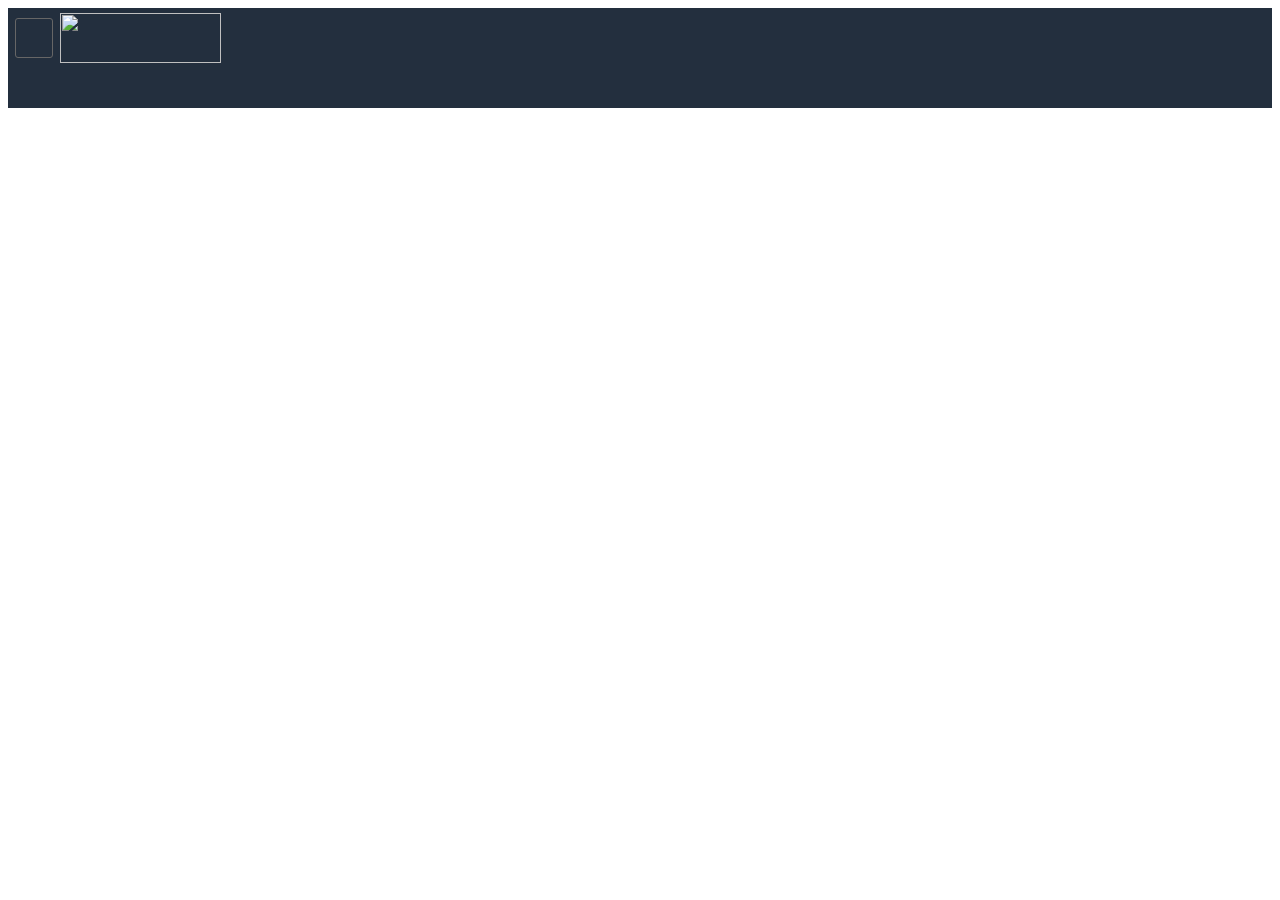
==== client/home/simplified/index.html @ ed4376b4 "add logo" ====
<!DOCTYPE html>
<html lang="en">

<head>
    <meta charset="UTF-8">
    <title>Home Page</title>
    <script src="https://kit.fontawesome.com/c9801e10cc.js" crossorigin="anonymous"></script>
    <link href="//db.onlinewebfonts.com/c/157c6cc36dd65b1b2adc9e7f3329c761?family=Amazon+Ember" rel="stylesheet"
        type="text/css" />
    <link rel="stylesheet" href="./style.css">
</head>

<body>
    <header>
        <div id="nav-bar" class="nav-bar nav-a">
            <div class="nav-belt">
                <!--nav left include button extend and logo web -->
                <div class="nav-left">
                    <a href="#" id="nav-hamburger-menu">
                        <i class="fas fa-bars"></i> </a>
                    <div id="nav-logo">
                        <a href="#" class="nav-a">
                            <img src="https://salt.tikicdn.com/ts/banner/33/ba/89/54c02d2475983f93a024c0cd13f238e4.png"
                                alt="">
                        </a>
                    </div>
                </div>
                <!--nav right-->
                <div class="nav-right">
                    <div class="nav-tool">
                        <a href="#" class="lang">
                           
                        </a>
                    </div>
                </div>
                <div class="nav-fill"></div>
            </div>
        </div>
    </header>
</body>

</html>
---- client/home/simplified/style.css ----
/*BASIC FORMAT*/
html{
    font-size: 100%;
    display: block;
    font-family: "Amazon Ember",Arial,sans-serif;
}
*{
    box-sizing: border-box;
}
body{
    font-size: 13px;
    line-height: 19px;
    color: #111;
}
a{
    text-decoration: none;
}
/*HEADER FORMAT */
.nav-bar{
    background-color: #232F3E;
    position: relative;
    top: 0;
    left: 0;
    z-index: 198;
    font-size: 12px;
    font-family: inherit;
    line-height: 1em;
    display: block;
    zoom:1;
    min-width: 1000px;
    height: 100px;
}
/* *** */
.nav-belt{
    position: relative;
    width: 100%;
    font-size: 14px;
}
/* *** */
/*FORMAT NAV-LEFT*/
.nav-left{
    position: relative;
    float: left;
    width: auto;
    height: 60px;
    display: inline-block;
}
/*button extend*/
#nav-hamburger-menu{
    float: left;
    width: 38px;
    height: 40px;
    font-size: 23px;
    border-radius: 3px;
    color: #fff;
    border: 1px solid #666;
    padding: 10px 8px 10px 8px;
    margin: 10px 7px 10px 7px;

}
/*nav logo*/
#nav-logo{
    position: relative;
    float: left;
    line-height: 0;
    height: 100%;
    margin-top: 5px;
}
#nav-logo img{
    height: 50px;
    width: 161px;
}
/* *** */
/*FORMAT NAV-RIGHT*/
.nav-right{
    position: relative;
    float: right;
    width: 372px;
    height: 60px;
    display: inline-block;
}
.nav-tool{
    float: left;
    margin-top: 2px;
    margin: 0 1px;
    padding: 0 0 0 9px;
    line-height: 44px;
 }
.nav-tool .lang{
    padding-right: 9px;
    height: 50px;

}
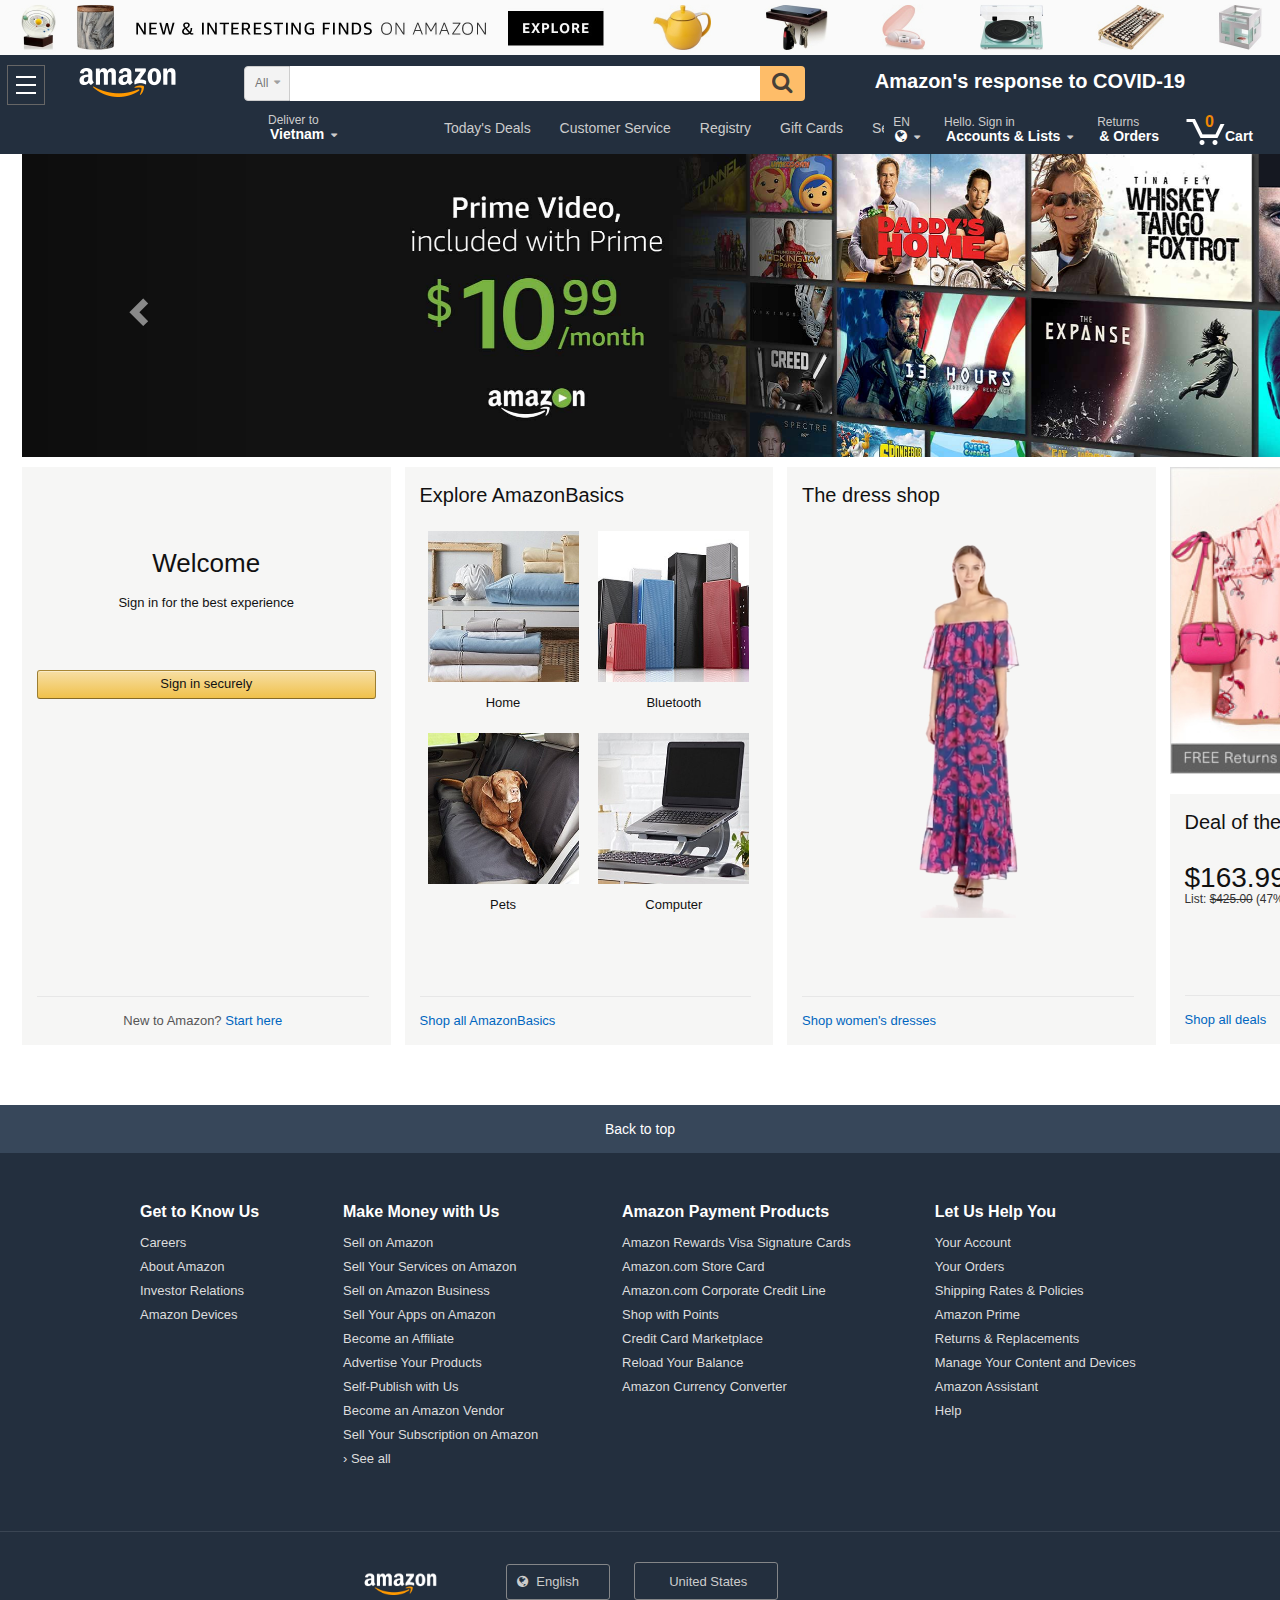
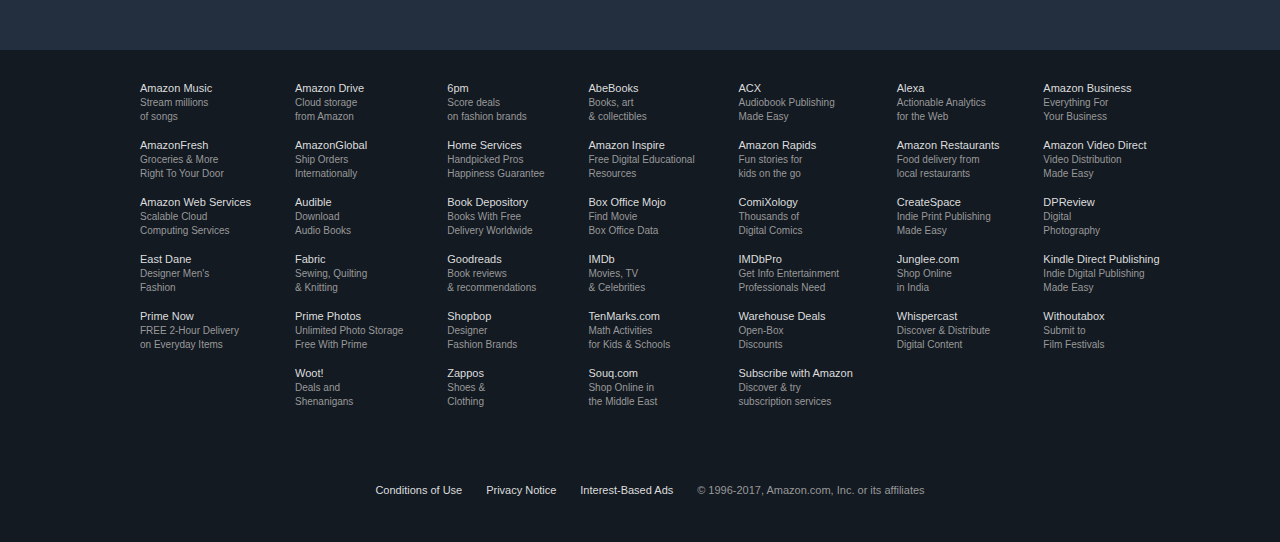
==== commit ebe41abe: "complete amazon home page" ====
--- a/client/home/simplified/index.html
+++ b/client/home/simplified/index.html
@@ -1,42 +1,403 @@
 <!DOCTYPE html>
-<html lang="en">
+<html>
 
 <head>
-    <meta charset="UTF-8">
-    <title>Home Page</title>
-    <script src="https://kit.fontawesome.com/c9801e10cc.js" crossorigin="anonymous"></script>
-    <link href="//db.onlinewebfonts.com/c/157c6cc36dd65b1b2adc9e7f3329c761?family=Amazon+Ember" rel="stylesheet"
-        type="text/css" />
-    <link rel="stylesheet" href="./style.css">
+  <meta charset="utf-8">
+  <meta name="viewport" content="width=device-width, initial-scale=1">
+  <title>Amazon.com: Online Shopping for Electronics, Apparel, Computers, Books, DVDs &amp; more</title>
+
+  <link href="https://cdnjs.cloudflare.com/ajax/libs/font-awesome/4.7.0/css/font-awesome.min.css" rel="stylesheet">
+  <link rel="stylesheet" href="https://maxcdn.bootstrapcdn.com/bootstrap/3.3.7/css/bootstrap.min.css"
+    integrity="sha384-BVYiiSIFeK1dGmJRAkycuHAHRg32OmUcww7on3RYdg4Va+PmSTsz/K68vbdEjh4u" crossorigin="anonymous">
+  <link rel="stylesheet" href="css/style.css" />
 </head>
 
 <body>
-    <header>
-        <div id="nav-bar" class="nav-bar nav-a">
-            <div class="nav-belt">
-                <!--nav left include button extend and logo web -->
-                <div class="nav-left">
-                    <a href="#" id="nav-hamburger-menu">
-                        <i class="fas fa-bars"></i> </a>
-                    <div id="nav-logo">
-                        <a href="#" class="nav-a">
-                            <img src="https://salt.tikicdn.com/ts/banner/33/ba/89/54c02d2475983f93a024c0cd13f238e4.png"
-                                alt="">
-                        </a>
-                    </div>
-                </div>
-                <!--nav right-->
-                <div class="nav-right">
-                    <div class="nav-tool">
-                        <a href="#" class="lang">
-                           
-                        </a>
-                    </div>
-                </div>
-                <div class="nav-fill"></div>
-            </div>
-        </div>
-    </header>
+  <a id="banner" href="#"></a>
+  <!-- Main body -->
+
+  <header>
+    <a id="nav-top"></a>
+
+    <div id="nav-belt">
+      <div class="nav-left">
+        <a href="#" id="nav-hamburger-menu">
+          <i class="hm-icon nav-sprite"></i>
+        </a>
+        <div id="nav-logo">
+          </a>
+          <a href="#" class="nav-logo-link"></a>
+        </div>
+      </div>
+      <div class="nav-right">
+        <div id="nav-holiday">
+          <a href="#">Amazon's response to COVID-19</a>
+        </div>
+      </div>
+      <div class="nav-fill">
+        <div id="nav-search">
+          <form>
+            <div class="nav-left">
+              <span class="nav-search-label">All</span>
+              <i class="fa fa-caret-down" aria-hidden="true"></i>
+              <select id="nav-search-select">
+                <option selected="selected" value="aps">All Departments</option>
+                <option value="alexa-skills">Alexa Skills</option>
+                <option value="instant-video">Amazon Video</option>
+                <option value="warehouse-deals">Amazon Warehouse Deals</option>
+                <option value="appliances">Appliances</option>
+                <option value="mobile-apps">Apps &amp; Games</option>
+                <option value="arts-crafts">Arts, Crafts &amp; Sewing</option>
+                <option value="automotive">Automotive Parts &amp; Accessories</option>
+                <option value="baby-products">Baby</option>
+                <option value="beauty">Beauty &amp; Personal Care</option>
+                <option value="stripbooks">Books</option>
+                <option value="popular">CDs &amp; Vinyl</option>
+                <option value="mobile">Cell Phones &amp; Accessories</option>
+                <option value="fashion">Clothing, Shoes &amp; Jewelry</option>
+                <option value="fashion-womens">&nbsp;&nbsp;&nbsp;Women</option>
+                <option value="fashion-mens">&nbsp;&nbsp;&nbsp;Men</option>
+                <option value="fashion-girls">&nbsp;&nbsp;&nbsp;Girls</option>
+                <option value="fashion-boys">&nbsp;&nbsp;&nbsp;Boys</option>
+                <option value="fashion-baby">&nbsp;&nbsp;&nbsp;Baby</option>
+                <option value="collectibles">Collectibles &amp; Fine Art</option>
+                <option value="computers">Computers</option>
+                <option value="courses">Courses</option>
+                <option value="financial">Credit and Payment Cards</option>
+                <option value="digital-music">Digital Music</option>
+                <option value="electronics">Electronics</option>
+                <option value="gift-cards">Gift Cards</option>
+                <option value="grocery">Grocery &amp; Gourmet Food</option>
+                <option value="handmade">Handmade</option>
+                <option value="hpc">Health, Household &amp; Baby Care</option>
+                <option value="local-services">Home &amp; Business Services</option>
+                <option value="garden">Home &amp; Kitchen</option>
+                <option value="industrial">Industrial &amp; Scientific</option>
+                <option value="digital-text">Kindle Store</option>
+                <option value="fashion-luggage">Luggage &amp; Travel Gear</option>
+                <option value="luxury-beauty">Luxury Beauty</option>
+                <option value="magazines">Magazine Subscriptions</option>
+                <option value="movies-tv">Movies &amp; TV</option>
+                <option value="mi">Musical Instruments</option>
+                <option value="office-products">Office Products</option>
+                <option value="lawngarden">Patio, Lawn &amp; Garden</option>
+                <option value="pets">Pet Supplies</option>
+                <option value="prime-exclusive">Prime Exclusive</option>
+                <option value="pantry">Prime Pantry</option>
+                <option value="software">Software</option>
+                <option value="sporting">Sports &amp; Outdoors</option>
+                <option value="tools">Tools &amp; Home Improvement</option>
+                <option value="toys-and-games">Toys &amp; Games</option>
+                <option value="vehicles">Vehicles</option>
+                <option value="videogames">Video Games</option>
+                <option value="wine">Wine</option>
+              </select>
+            </div>
+            <div class="nav-right">
+              <i class="fa fa-search" aria-hidden="true"></i>
+              <input type="submit">
+            </div>
+            <div class="nav-fill">
+              <input type="text" autocomplete="off">
+            </div>
+          </form>
+        </div>
+      </div>
+    </div>
+    <nav id="nav-main">
+      <div class="nav-left">
+        <div class="nav-shop">
+          <a class="nav-a" href="#">
+            <span>Deliver to</span>
+            Vietnam
+            <i class="fa fa-caret-down" aria-hidden="true"></i>
+          </a>
+        </div>
+      </div>
+      <div class="nav-right">
+        <a class="nav-a" href="#">
+          <span>EN</span>
+          <i class="fa fa-globe" aria-hidden="true"></i>
+          <i class="fa fa-caret-down" aria-hidden="true"></i>
+        </a>
+
+        <a class="nav-a" href="#">
+          <span>Hello. Sign in</span>
+          Accounts &amp; Lists
+          <i class="fa fa-caret-down" aria-hidden="true"></i>
+        </a>
+
+        <a class="nav-a" href="#">
+          <span>Returns</span>
+          &amp; Orders
+        </a>
+        <a class="nav-a cart" href="#">
+          <span>0</span>
+          Cart
+        </a>
+      </div>
+      <div class="nav-fill">
+        <ul>
+          <li><a href="#">Today's Deals</a></li>
+          <li><a href="#">Customer Service</a></li>
+          <li><a href="#">Registry</a></li>
+          <li><a href="#">Gift Cards</a></li>
+          <li><a href="#">Sell</a></li>
+        </ul>
+      </div>
+    </nav>
+  </header>
+
+  <section id="promo">
+    <div class="container">
+      <div class="row">
+        <div class="col-lg-12">
+          <div id="promo-carousel" class="carousel slide" data-ride="carousel">
+            <div class="carousel-inner" role="listbox">
+              <div class="item active">
+                <img src="img/slide_1.jpg">
+              </div>
+              <div class="item">
+                <img src="img/slide_2.jpg">
+              </div>
+              <div class="item">
+                <img src="img/slide_3.jpg">
+              </div>
+              <div class="item">
+                <img src="img/slide_4.jpg">
+              </div>
+              <div class="item">
+                <img src="img/slide_5.jpg">
+              </div>
+              
+            </div>
+
+            <!-- Controls -->
+            <a class="left carousel-control" href="#promo-carousel" role="button" data-slide="prev">
+              <span class="glyphicon glyphicon-chevron-left" aria-hidden="true"></span>
+              <span class="sr-only">Previous</span>
+            </a>
+            <a class="right carousel-control" href="#promo-carousel" role="button" data-slide="next">
+              <span class="glyphicon glyphicon-chevron-right" aria-hidden="true"></span>
+              <span class="sr-only">Next</span>
+            </a>
+          </div>
+        </div>
+      </div>
+    </div>
+  </section>
+
+  <section id="products">
+    <div class="container">
+      <div class="row">
+        <div class="col-lg-12">
+          <div class="col-lg-3">
+            <div class="col text-center" id="welcome">
+              <h2>Welcome</h2>
+              <p>Sign in for the best experience</p>
+              <button class="btn">Sign in securely</button>
+              <div class="footer">
+                New to Amazon? <a href="#">Start here</a>
+              </div>
+            </div>
+          </div>
+          <div class="col-lg-3">
+            <div class="col" id="amazon-basics">
+              <h2>Explore AmazonBasics</h2>
+              <a href="#" class="thumbnail text-center">
+                <img src="img/product_1.jpg" alt="Product 1">
+                <span class="caption">Home</span>
+              </a>
+              <a href="#" class="thumbnail text-center">
+                <img src="img/product_2.jpg" alt="Product 2">
+                <span class="caption">Bluetooth</span>
+              </a>
+              <a href="#" class="thumbnail text-center">
+                <img src="img/product_3.jpg" alt="Product 3">
+                <span class="caption">Pets</span>
+              </a>
+              <a href="#" class="thumbnail text-center">
+                <img src="img/product_4.jpg" alt="Product 4">
+                <span class="caption">Computer</span>
+              </a>
+              <div class="footer">
+                <a href="#">Shop all AmazonBasics</a>
+              </div>
+            </div>
+          </div>
+          <div class="col-lg-3">
+            <div class="col" id="dress">
+              <h2>The dress shop</h2>
+              <div class="row text-center">
+                <a href="#"><img src="img/dress.png"></a>
+              </div>
+
+              <div class="footer">
+                <a href="#">Shop women's dresses</a>
+              </div>
+            </div>
+          </div>
+          <div class="col-lg-3">
+            <div>
+              <a href="#"><img src="img/product_5.jpg" alt="Product 5"></a>
+            </div>
+            <div class="col" id="deal-day">
+              <h2>Deal of the day</h2>
+              <h3>$163.99</h3>
+              <small>List: <s>$425.00</s> (47% off)</small>
+              <a href="#"><img src="img/product_6.jpg" alt="Product 6"></a>
+              <div class="footer">
+                <a href="#">Shop all deals</a>
+              </div>
+            </div>
+          </div>
+        </div>
+      </div>
+    </div>
+  </section>
+
+  <footer>
+    <div class="top text-center">
+      <a href="#nav-top">Back to top</a>
+    </div>
+
+    <div class="middle">
+      <div class="center">
+        <ul>
+          <li>
+            <h3>Get to Know Us</h3>
+          </li>
+          <li><a href="#">Careers</a></li>
+          <li><a href="#">About Amazon</a></li>
+          <li><a href="#">Investor Relations</a></li>
+          <li><a href="#">Amazon Devices</a></li>
+        </ul>
+        <ul>
+          <li>
+            <h3>Make Money with Us</h3>
+          </li>
+          <li><a href="#">Sell on Amazon</a></li>
+          <li><a href="#">Sell Your Services on Amazon</a></li>
+          <li><a href="#">Sell on Amazon Business</a></li>
+          <li><a href="#">Sell Your Apps on Amazon</a></li>
+          <li><a href="#">Become an Affiliate</a></li>
+          <li><a href="#">Advertise Your Products</a></li>
+          <li><a href="#">Self-Publish with Us</a></li>
+          <li><a href="#">Become an Amazon Vendor</a></li>
+          <li><a href="#">Sell Your Subscription on Amazon</a></li>
+          <li><a href="#">› See all</a></li>
+        </ul>
+        <ul>
+          <li>
+            <h3>Amazon Payment Products</h3>
+          </li>
+          <li><a href="#">Amazon Rewards Visa Signature Cards</a></li>
+          <li><a href="#">Amazon.com Store Card</a></li>
+          <li><a href="#">Amazon.com Corporate Credit Line</a></li>
+          <li><a href="#">Shop with Points</a></li>
+          <li><a href="#">Credit Card Marketplace</a></li>
+          <li><a href="#">Reload Your Balance</a></li>
+          <li><a href="#">Amazon Currency Converter</a></li>
+        </ul>
+        <ul>
+          <li>
+            <h3>Let Us Help You</h3>
+          </li>
+          <li><a href="#">Your Account</a></li>
+          <li><a href="#">Your Orders</a></li>
+          <li><a href="#">Shipping Rates &amp; Policies</a></li>
+          <li><a href="#">Amazon Prime</a></li>
+          <li><a href="#">Returns &amp; Replacements</a></li>
+          <li><a href="#">Manage Your Content and Devices</a></li>
+          <li><a href="#">Amazon Assistant</a></li>
+          <li><a href="#">Help</a></li>
+        </ul>
+      </div>
+
+      <ul class="copy text-center">
+        <li><a href="#" class="logo"></a></li>
+        <li><a href="#" class="select"><i class="fa fa-globe" aria-hidden="true"></i> English</a></li>
+        <li><a href="#" class="select"><i class="flag-icon-us"></i>United States</a></li>
+      </ul>
+    </div>
+
+    <div class="bottom">
+      <div class="center">
+        <ul>
+          <li><a href="#">Amazon Music<br /><span>Stream millions<br> of songs</span></a></li>
+          <li><a href="#">AmazonFresh<br /><span>Groceries &amp; More<br> Right To Your Door</span></a></li>
+          <li><a href="#">Amazon Web Services<br /><span>Scalable Cloud<br> Computing Services</span></a></li>
+          <li><a href="#">East Dane<br /><span>Designer Men's<br> Fashion</span></a></li>
+          <li><a href="#">Prime Now<br /><span>FREE 2-Hour Delivery<br> on Everyday Items</span></a></li>
+        </ul>
+
+        <ul>
+          <li><a href="#">Amazon Drive<br /><span>Cloud storage<br> from Amazon</span></a></li>
+          <li><a href="#">AmazonGlobal<br /><span>Ship Orders<br> Internationally</span></a></li>
+          <li><a href="#">Audible<br /><span>Download<br> Audio Books</span></a></li>
+          <li><a href="#">Fabric<br /><span>Sewing, Quilting<br> &amp; Knitting</span></a></li>
+          <li><a href="#">Prime Photos<br /><span>Unlimited Photo Storage<br> Free With Prime</span></a></li>
+          <li><a href="#">Woot!<br /><span>Deals and <br> Shenanigans</span></a></li>
+        </ul>
+
+        <ul>
+          <li><a href="#">6pm<br /><span>Score deals<br> on fashion brands</span></a></li>
+          <li><a href="#">Home Services<br /><span>Handpicked Pros<br> Happiness Guarantee</span></a></li>
+          <li><a href="#">Book Depository<br /><span>Books With Free<br> Delivery Worldwide</span></a></li>
+          <li><a href="#">Goodreads<br /><span>Book reviews<br> &amp; recommendations</span></a></li>
+          <li><a href="#">Shopbop<br /><span>Designer<br> Fashion Brands</span></a></li>
+          <li><a href="#">Zappos<br /><span>Shoes &amp;<br> Clothing</span></a></li>
+        </ul>
+
+        <ul>
+          <li><a href="#">AbeBooks<br /><span>Books, art<br> &amp; collectibles</span></a></li>
+          <li><a href="#">Amazon Inspire<br /><span>Free Digital Educational<br> Resources</span></a></li>
+          <li><a href="#">Box Office Mojo<br /><span>Find Movie<br> Box Office Data</span></a></li>
+          <li><a href="#">IMDb<br /><span>Movies, TV<br> &amp; Celebrities</span></a></li>
+          <li><a href="#">TenMarks.com<br /><span>Math Activities<br> for Kids &amp; Schools</span></a></li>
+          <li><a href="#">Souq.com<br /><span>Shop Online in<br> the Middle East</span></a></li>
+        </ul>
+
+        <ul>
+          <li><a href="#">ACX <br /><span>Audiobook Publishing<br> Made Easy</span></a></li>
+          <li><a href="#">Amazon Rapids<br /><span>Fun stories for<br> kids on the go</span></a></li>
+          <li><a href="#">ComiXology<br /><span>Thousands of<br> Digital Comics</span></a></li>
+          <li><a href="#">IMDbPro<br /><span>Get Info Entertainment<br> Professionals Need</span></a></li>
+          <li><a href="#">Warehouse Deals<br /><span>Open-Box<br> Discounts</span></a></li>
+          <li><a href="#">Subscribe with Amazon<br /><span>Discover &amp; try<br> subscription services</span></a></li>
+        </ul>
+
+        <ul>
+          <li><a href="#">Alexa<br /><span>Actionable Analytics<br> for the Web</span></a></li>
+          <li><a href="#">Amazon Restaurants<br /><span>Food delivery from<br> local restaurants</span></a></li>
+          <li><a href="#">CreateSpace<br /><span>Indie Print Publishing<br> Made Easy</span></a></li>
+          <li><a href="#">Junglee.com<br /><span>Shop Online<br> in India</span></a></li>
+          <li><a href="#">Whispercast<br /><span>Discover &amp; Distribute<br> Digital Content</span></a></li>
+        </ul>
+
+        <ul>
+          <li><a href="#">Amazon Business<br /><span>Everything For<br> Your Business</span></a></li>
+          <li><a href="#">Amazon Video Direct<br /><span>Video Distribution<br> Made Easy</span></a></li>
+          <li><a href="#">DPReview<br /><span>Digital<br> Photography</span></a></li>
+          <li><a href="#">Kindle Direct Publishing<br /><span>Indie Digital Publishing<br> Made Easy</span></a></li>
+          <li><a href="#">Withoutabox<br /><span>Submit to<br> Film Festivals</span></a></li>
+        </ul>
+
+        <ul class="copy text-center">
+          <li><a href="#">Conditions of Use</a></li>
+          <li><a href="#">Privacy Notice</a></li>
+          <li><a href="#">Interest-Based Ads</a></li>
+          <li>&copy; 1996-2017, Amazon.com, Inc. or its affiliates</li>
+        </ul>
+      </div>
+    </div>
+  </footer>
+
+  <script src="https://ajax.googleapis.com/ajax/libs/jquery/3.2.1/jquery.min.js"></script>
+  <script src="https://maxcdn.bootstrapcdn.com/bootstrap/3.3.7/js/bootstrap.min.js"
+    integrity="sha384-Tc5IQib027qvyjSMfHjOMaLkfuWVxZxUPnCJA7l2mCWNIpG9mGCD8wGNIcPD7Txa" crossorigin="anonymous">
+  </script>
+  <script src="js/app.js"></script>
 </body>
 
 </html>--- a/client/home/simplified/css/style.css
+++ b/client/home/simplified/css/style.css
@@ -0,0 +1,613 @@
+html,
+body {
+  margin: 0;
+  font-family: arial, sans-serif;
+  min-width: 900px;
+  line-height: 14px;
+  font-size: 14px;
+}
+
+* {
+  box-sizing: border-box;
+}
+
+a {
+  color: #0066c0;
+  text-decoration: none;
+}
+
+a:hover {
+  text-decoration: none;
+ 
+}
+
+#banner {
+  background: #F6F6F6 url('../img/banner.jpg') no-repeat top left;
+  height: 55px;
+  background-size: 1920px;
+  min-width: 1000px;
+  display: block;
+}
+
+header {
+  background-color: #232f3e;
+  height: 99px;
+}
+
+
+
+.nav-left {
+  position: relative;
+  float: left;
+  width: auto;
+  display: inline-block;
+}
+
+.nav-right {
+  position: relative;
+  float: right;
+  width: auto;
+  display: inline-block;
+}
+
+.nav-fill {
+  width: auto;
+  white-space: nowrap;
+  overflow: hidden;
+}
+
+#nav-hamburger-menu {
+  position: relative;
+  float: left;
+  width: 38px;
+  height: 40px;
+  margin: 10px 7px 10px 7px;
+  padding: 10px 8px 10px 8px;
+  border: 1px solid #666;
+}
+
+#nav-hamburger-menu:hover{
+  border: 1px solid #fff;
+  border-radius: 3px;
+}
+
+
+#nav-hamburger-menu .nav-sprite {
+  background-image: url(../img/nav-sprite.png);
+  background-repeat: repeat-x;
+}
+
+#nav-hamburger-menu .hm-icon {
+  background-position: -136px -255px;
+  width: 20px;
+  height: 18px;
+  position: absolute
+}
+
+
+#nav-logo {
+  padding: 11px 18px 0 24px;
+  float: left;
+  position: relative;
+  width: 192px;
+}
+
+#nav-logo .nav-logo-link {
+  background: transparent url('../img/logo.png') no-repeat top left;
+  background-size: 102px;
+  width: 192px;
+  height: 32px;
+  display: block;
+}
+
+
+#nav-logo .nav-logo-tagline:hover {
+  color: #ffffff;
+}
+
+#nav-holiday {
+  top: 9px;
+  position: relative;
+  width: 400px;
+  height: 39px;
+  margin-right: 50px;
+}
+
+#nav-holiday a {
+  display: block;
+  text-align: center;
+  height: 100%;
+  color: #fff;
+  font-size: 20px;
+  font-weight: 600;
+  padding: 10px;
+  
+}
+
+#nav-holiday a:hover{
+  border: 1px solid #fff;
+  border-radius: 3px;
+}
+
+#nav-search {
+  position: relative;
+  display: block;
+  overflow: hidden;
+  padding-top: 11px;
+  padding-right: 25px;
+
+}
+
+#nav-search input {
+  width: 100%;
+}
+
+#nav-search .nav-left {
+  height: 35px;
+  background-color: #f3f3f3;
+  border-radius: 4px 0 0 4px;
+  border: 1px solid #cdcdcd;
+  overflow: hidden;
+}
+
+#nav-search .nav-left:hover {
+  background-color: #dadada;
+  border-left-color: #dadada;
+  border-top-color: #dadada;
+  border-bottom-color: #dadada;
+}
+
+#nav-search .nav-search-label {
+  color: #777;
+  display: block;
+  font-size: 12px;
+  line-height: 33px;
+  ;
+  margin-right: 21px;
+  margin-left: 10px;
+}
+
+#nav-search .nav-left i {
+  position: absolute;
+  top: 10px;
+  right: 9px;
+  color: #a0a0a0;
+  font-size: 11px;
+}
+
+#nav-search select {
+  position: absolute;
+  left: 0px;
+  top: 0px;
+  opacity: 0;
+  height: 35px;
+  display: block;
+  outline: none;
+  cursor: pointer;
+}
+
+#nav-search .nav-fill {
+  height: 35px;
+  overflow: hidden;
+}
+
+#nav-search .nav-fill input {
+  border: none;
+  height: 35px;
+  padding: 5px 10px;
+  font-size: 15px;
+  color: #111;
+  outline: none;
+}
+
+#nav-search .nav-right {
+  background-color: #febd69;
+  width: 45px;
+  height: 35px;
+  border-radius: 0 4px 4px 0;
+}
+
+#nav-search .nav-right:hover {
+  background-color: #f3a847;
+}
+
+#nav-search .nav-right i {
+  position: absolute;
+  top: 5px;
+  right: 13px;
+  color: #333;
+  font-size: 22px;
+  opacity: 0.9;
+}
+
+#nav-search .nav-right input {
+  position: relative;
+  width: 100%;
+  height: 100%;
+  display: block;
+  outline: none;
+  cursor: pointer;
+  background: none;
+  border: none;
+  text-indent: -1000px;
+}
+
+#nav-main ul {
+  list-style-type: none;
+  position: relative;
+  padding: 0;
+  margin: 10px 0 10px 0;
+}
+
+#nav-main li {
+  display: inline-block;
+  padding: 10px 9px 0 0;
+}
+
+#nav-main a {
+  color: #fff;
+  font-size: 14px;
+  font-weight: 700;
+  text-decoration: none;
+}
+
+#nav-main .nav-a {
+  padding: 7px 10px;
+  border: 1px solid transparent;
+  display: inline-block;
+  position: relative;
+}
+
+#nav-main .nav-a:hover {
+  border: 1px solid #fff;
+  border-radius: 3px;
+}
+
+#nav-main .nav-a span {
+  display: block;
+  margin-left: -2px;
+  font-weight: 300;
+  color: #ccc;
+  font-size: 12px;
+}
+
+#nav-main i.fa-caret-down {
+  color: #ccc;
+  font-size: 11px;
+  padding-left: 3px;
+}
+
+#nav-main .nav-left {
+  height: 55px;
+}
+
+#nav-main .nav-left .nav-shop {
+  float: left;
+  width: 192px;
+  padding: 4px 12px 0 15px;
+}
+
+
+#nav-main .nav-fill a {
+  font-weight: 500;
+  color: #ccc;
+  padding:8px
+}
+
+#nav-main .nav-fill a:hover {
+  border: 1px solid #fff;
+  border-radius: 3px;
+}
+
+#nav-main .nav-right {
+  padding-right: 6px;
+}
+
+#nav-main .nav-right a {
+  margin-top: 6px;
+}
+
+#nav-main .nav-right .cart {
+  background: transparent url(../img/cart.png) no-repeat 11px 11px;
+  background-size: 39px;
+  padding: 7px 20px 7px 50px;
+}
+
+#nav-main .nav-right .cart span {
+  color: #f08804;
+  margin-left: -20px;
+  font-size: 16px;
+  font-weight: 700;
+}
+
+@media (min-width: 1200px) {
+  .container {
+    width: 1560px;
+  }
+}
+
+#promo .col-lg-12 {
+  padding: 0 22px 10px 22px;
+}
+
+#promo .carousel {
+  margin-top: -2px;
+}
+
+.col-lg-3 {
+  padding: 0 7px;
+}
+
+.text-center {
+  text-align: center;
+}
+
+h2 {
+  color: #111;
+  font-size: 20px;
+  font-weight: 400;
+  line-height: 1.3;
+  padding-bottom: 15px;
+}
+
+h3 {
+  color: #111;
+  font-size: 28px;
+  font-weight: 500;
+}
+
+.btn {
+  height: 29px;
+  padding: 2px 20px;
+  background: linear-gradient(to bottom, #f7dfa5, #f0c14b);
+  border-color: #a88734 #9c7e31 #846a29;
+  color: #111;
+  border-width: 1px;
+  border-style: solid;
+  cursor: pointer;
+  font-size: 13px;
+  box-shadow: 0 1px 0 rgba(255, 255, 255, .4) inset;
+  border-radius: 3px;
+}
+
+.btn:hover {
+  border-color: #a88734 #9c7e31 #846a29;
+  background: linear-gradient(to bottom, #f5d78e, #eeb933);
+  color: #111;
+}
+
+#products {
+  padding: 0 0 60px 0;
+}
+
+#products .col {
+  background: rgba(19, 19, 4, .04);
+  padding: 15px;
+  min-height: 578px;
+  position: relative;
+}
+
+#products h2 {
+  margin: 0;
+}
+
+#products img {
+  max-width: 100%;
+}
+
+#products .thumbnail {
+  display: inline-block;
+  padding: 0;
+  border: none;
+  margin: 8px;
+  background: none;
+}
+
+#products .thumbnail:hover {
+  text-decoration: none;
+}
+
+#products .thumbnail .caption {
+  padding: 0;
+  margin: 12px 0 4px 0;
+  display: inline-block;
+  color: #111;
+  font-size: 13px;
+}
+
+#products #welcome {
+  padding-top: 80px;
+}
+
+#products #welcome h2 {
+  font-size: 26px;
+}
+
+#products #welcome p {
+  font-size: 13px;
+  color: #111;
+  margin-bottom: 60px;
+}
+
+#products #welcome .btn {
+  width: 100%;
+}
+
+#products #amazon-basics img {
+  max-width: 151px;
+}
+
+#products #dress img {
+  max-width: 200px;
+}
+
+#products #deal-day {
+  margin-top: 20px;
+  position: relative;
+  min-height: 250px !important;
+}
+
+#products #deal-day h2 {
+  margin-bottom: 15px;
+}
+
+#products #deal-day h3 {
+  margin: 0;
+  line-height: 26px;
+}
+
+#products #deal-day img {
+  max-width: 88px;
+  position: absolute;
+  right: 30px;
+  top: 50px;
+}
+
+#products .footer {
+  position: absolute;
+  bottom: 0;
+  border-top: 1px solid #e7e7e7;
+  width: 90%;
+  padding: 17px 0 17px;
+  font-size: 13px;
+  color: #555;
+}
+
+footer a {
+  color: #fff;
+}
+
+footer .top {
+  background: #37475a;
+}
+
+footer .top a {
+  padding: 17px;
+  width: 100%;
+  display: inline-block;
+}
+
+footer .top a:hover {
+  color: #fff;
+  text-decoration: none;
+}
+
+footer .top:hover {
+  background: #485769;
+}
+
+footer .center {
+  margin: 0 auto;
+  max-width: 1080px;
+}
+
+footer ul {
+  margin: 30px 40px 30px 0;
+  display: inline-block;
+  vertical-align: top;
+  list-style: none;
+}
+
+footer .middle {
+  background: #232f3e;
+}
+
+footer .middle h3 {
+  color: #fff;
+  font-weight: 700;
+  margin-bottom 10px;
+  padding: 0;
+  font-size: 16px;
+}
+
+footer .middle li {
+  position: relative;
+}
+
+footer .middle .logo {
+  background: transparent url('../img/logo.png') no-repeat 0 0;
+  background-size: 76px;
+  width: 76px;
+  height: 23px;
+  display: block;
+  border: none !important;
+  margin-right: 60px;
+  position: absolute;
+  top: -14px;
+  left: -120px;
+}
+
+footer .middle a {
+  color: #ddd;
+  font-size: 13px;
+  display: block;
+  padding: 5px 0;
+}
+
+footer ul.copy {
+  display: inline-block;
+  width: 100%;
+}
+
+footer ul.copy li {
+  display: inline-block;
+  margin-right: 20px;
+  color: #999;
+  font-size: 11px;
+}
+
+footer .middle .copy {
+  border-top: 1px solid #3a4553;
+  padding: 30px 20px 20px 20px;
+}
+
+footer .middle .copy a {
+  padding: 10px 30px 10px 10px;
+  color: #ccc;
+  border: 1px solid #848688;
+  border-radius: 3px;
+}
+
+footer .middle .copy a:hover {
+  text-decoration: none;
+  border-color: #8D9096;
+}
+
+footer .middle .fa-globe {
+  margin-right: 5px;
+}
+
+footer .middle .flag-icon-us {
+  background-image: url('https://sp-bootstrap.global.ssl.fastly.net/8.0.0/images/flags/us.svg');
+  background-position: 50%;
+  background-repeat: no-repeat;
+  background-size: contain;
+  display: inline-block;
+  height: 1em;
+  width: 1.33333333em;
+  margin-right: 7px;
+  background-position: 0 2px;
+}
+
+footer .bottom {
+  background: #131a22;
+}
+
+footer .bottom ul {
+  margin-right: 0;
+}
+
+footer .bottom li {
+  margin-bottom: 15px;
+}
+
+footer .bottom a {
+  color: #ddd;
+  font-size: 11px;
+  line-height: 11px;
+}
+
+footer .bottom a span {
+  color: #999;
+  font-size: 10px;
+}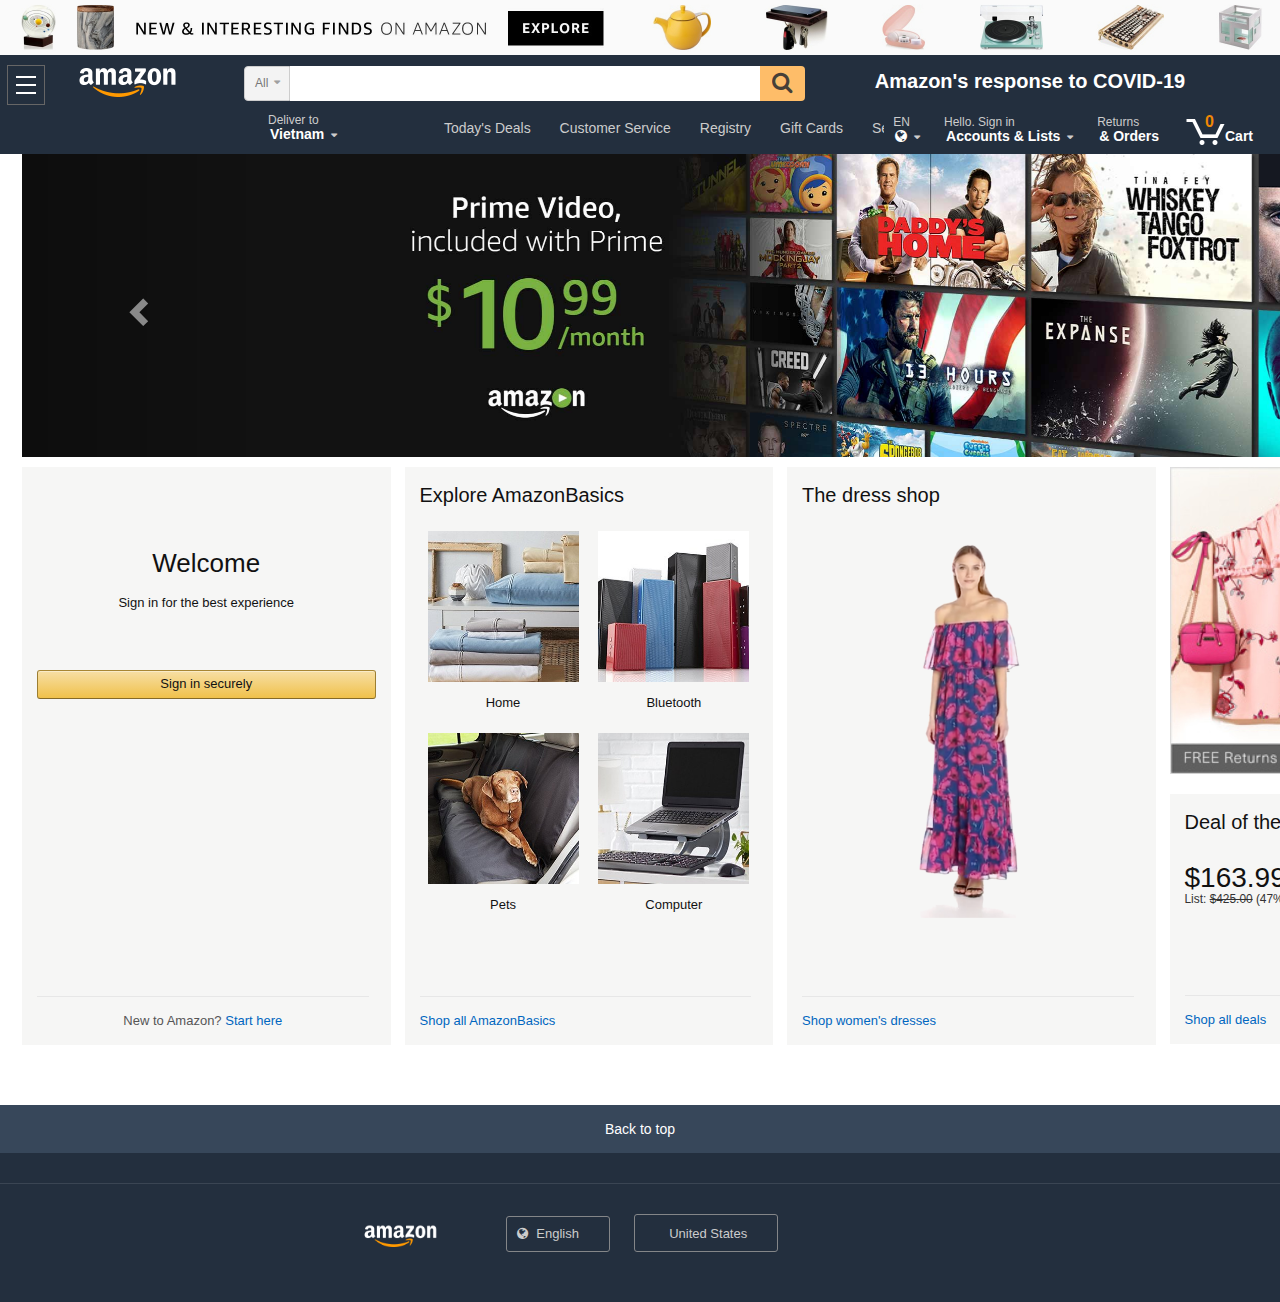
==== commit 163c91f9: "update amazone" ====
--- a/client/home/simplified/index.html
+++ b/client/home/simplified/index.html
@@ -262,58 +262,7 @@
     </div>
 
     <div class="middle">
-      <div class="center">
-        <ul>
-          <li>
-            <h3>Get to Know Us</h3>
-          </li>
-          <li><a href="#">Careers</a></li>
-          <li><a href="#">About Amazon</a></li>
-          <li><a href="#">Investor Relations</a></li>
-          <li><a href="#">Amazon Devices</a></li>
-        </ul>
-        <ul>
-          <li>
-            <h3>Make Money with Us</h3>
-          </li>
-          <li><a href="#">Sell on Amazon</a></li>
-          <li><a href="#">Sell Your Services on Amazon</a></li>
-          <li><a href="#">Sell on Amazon Business</a></li>
-          <li><a href="#">Sell Your Apps on Amazon</a></li>
-          <li><a href="#">Become an Affiliate</a></li>
-          <li><a href="#">Advertise Your Products</a></li>
-          <li><a href="#">Self-Publish with Us</a></li>
-          <li><a href="#">Become an Amazon Vendor</a></li>
-          <li><a href="#">Sell Your Subscription on Amazon</a></li>
-          <li><a href="#">› See all</a></li>
-        </ul>
-        <ul>
-          <li>
-            <h3>Amazon Payment Products</h3>
-          </li>
-          <li><a href="#">Amazon Rewards Visa Signature Cards</a></li>
-          <li><a href="#">Amazon.com Store Card</a></li>
-          <li><a href="#">Amazon.com Corporate Credit Line</a></li>
-          <li><a href="#">Shop with Points</a></li>
-          <li><a href="#">Credit Card Marketplace</a></li>
-          <li><a href="#">Reload Your Balance</a></li>
-          <li><a href="#">Amazon Currency Converter</a></li>
-        </ul>
-        <ul>
-          <li>
-            <h3>Let Us Help You</h3>
-          </li>
-          <li><a href="#">Your Account</a></li>
-          <li><a href="#">Your Orders</a></li>
-          <li><a href="#">Shipping Rates &amp; Policies</a></li>
-          <li><a href="#">Amazon Prime</a></li>
-          <li><a href="#">Returns &amp; Replacements</a></li>
-          <li><a href="#">Manage Your Content and Devices</a></li>
-          <li><a href="#">Amazon Assistant</a></li>
-          <li><a href="#">Help</a></li>
-        </ul>
-      </div>
-
+     
       <ul class="copy text-center">
         <li><a href="#" class="logo"></a></li>
         <li><a href="#" class="select"><i class="fa fa-globe" aria-hidden="true"></i> English</a></li>
@@ -321,76 +270,6 @@
       </ul>
     </div>
 
-    <div class="bottom">
-      <div class="center">
-        <ul>
-          <li><a href="#">Amazon Music<br /><span>Stream millions<br> of songs</span></a></li>
-          <li><a href="#">AmazonFresh<br /><span>Groceries &amp; More<br> Right To Your Door</span></a></li>
-          <li><a href="#">Amazon Web Services<br /><span>Scalable Cloud<br> Computing Services</span></a></li>
-          <li><a href="#">East Dane<br /><span>Designer Men's<br> Fashion</span></a></li>
-          <li><a href="#">Prime Now<br /><span>FREE 2-Hour Delivery<br> on Everyday Items</span></a></li>
-        </ul>
-
-        <ul>
-          <li><a href="#">Amazon Drive<br /><span>Cloud storage<br> from Amazon</span></a></li>
-          <li><a href="#">AmazonGlobal<br /><span>Ship Orders<br> Internationally</span></a></li>
-          <li><a href="#">Audible<br /><span>Download<br> Audio Books</span></a></li>
-          <li><a href="#">Fabric<br /><span>Sewing, Quilting<br> &amp; Knitting</span></a></li>
-          <li><a href="#">Prime Photos<br /><span>Unlimited Photo Storage<br> Free With Prime</span></a></li>
-          <li><a href="#">Woot!<br /><span>Deals and <br> Shenanigans</span></a></li>
-        </ul>
-
-        <ul>
-          <li><a href="#">6pm<br /><span>Score deals<br> on fashion brands</span></a></li>
-          <li><a href="#">Home Services<br /><span>Handpicked Pros<br> Happiness Guarantee</span></a></li>
-          <li><a href="#">Book Depository<br /><span>Books With Free<br> Delivery Worldwide</span></a></li>
-          <li><a href="#">Goodreads<br /><span>Book reviews<br> &amp; recommendations</span></a></li>
-          <li><a href="#">Shopbop<br /><span>Designer<br> Fashion Brands</span></a></li>
-          <li><a href="#">Zappos<br /><span>Shoes &amp;<br> Clothing</span></a></li>
-        </ul>
-
-        <ul>
-          <li><a href="#">AbeBooks<br /><span>Books, art<br> &amp; collectibles</span></a></li>
-          <li><a href="#">Amazon Inspire<br /><span>Free Digital Educational<br> Resources</span></a></li>
-          <li><a href="#">Box Office Mojo<br /><span>Find Movie<br> Box Office Data</span></a></li>
-          <li><a href="#">IMDb<br /><span>Movies, TV<br> &amp; Celebrities</span></a></li>
-          <li><a href="#">TenMarks.com<br /><span>Math Activities<br> for Kids &amp; Schools</span></a></li>
-          <li><a href="#">Souq.com<br /><span>Shop Online in<br> the Middle East</span></a></li>
-        </ul>
-
-        <ul>
-          <li><a href="#">ACX <br /><span>Audiobook Publishing<br> Made Easy</span></a></li>
-          <li><a href="#">Amazon Rapids<br /><span>Fun stories for<br> kids on the go</span></a></li>
-          <li><a href="#">ComiXology<br /><span>Thousands of<br> Digital Comics</span></a></li>
-          <li><a href="#">IMDbPro<br /><span>Get Info Entertainment<br> Professionals Need</span></a></li>
-          <li><a href="#">Warehouse Deals<br /><span>Open-Box<br> Discounts</span></a></li>
-          <li><a href="#">Subscribe with Amazon<br /><span>Discover &amp; try<br> subscription services</span></a></li>
-        </ul>
-
-        <ul>
-          <li><a href="#">Alexa<br /><span>Actionable Analytics<br> for the Web</span></a></li>
-          <li><a href="#">Amazon Restaurants<br /><span>Food delivery from<br> local restaurants</span></a></li>
-          <li><a href="#">CreateSpace<br /><span>Indie Print Publishing<br> Made Easy</span></a></li>
-          <li><a href="#">Junglee.com<br /><span>Shop Online<br> in India</span></a></li>
-          <li><a href="#">Whispercast<br /><span>Discover &amp; Distribute<br> Digital Content</span></a></li>
-        </ul>
-
-        <ul>
-          <li><a href="#">Amazon Business<br /><span>Everything For<br> Your Business</span></a></li>
-          <li><a href="#">Amazon Video Direct<br /><span>Video Distribution<br> Made Easy</span></a></li>
-          <li><a href="#">DPReview<br /><span>Digital<br> Photography</span></a></li>
-          <li><a href="#">Kindle Direct Publishing<br /><span>Indie Digital Publishing<br> Made Easy</span></a></li>
-          <li><a href="#">Withoutabox<br /><span>Submit to<br> Film Festivals</span></a></li>
-        </ul>
-
-        <ul class="copy text-center">
-          <li><a href="#">Conditions of Use</a></li>
-          <li><a href="#">Privacy Notice</a></li>
-          <li><a href="#">Interest-Based Ads</a></li>
-          <li>&copy; 1996-2017, Amazon.com, Inc. or its affiliates</li>
-        </ul>
-      </div>
-    </div>
   </footer>
 
   <script src="https://ajax.googleapis.com/ajax/libs/jquery/3.2.1/jquery.min.js"></script>
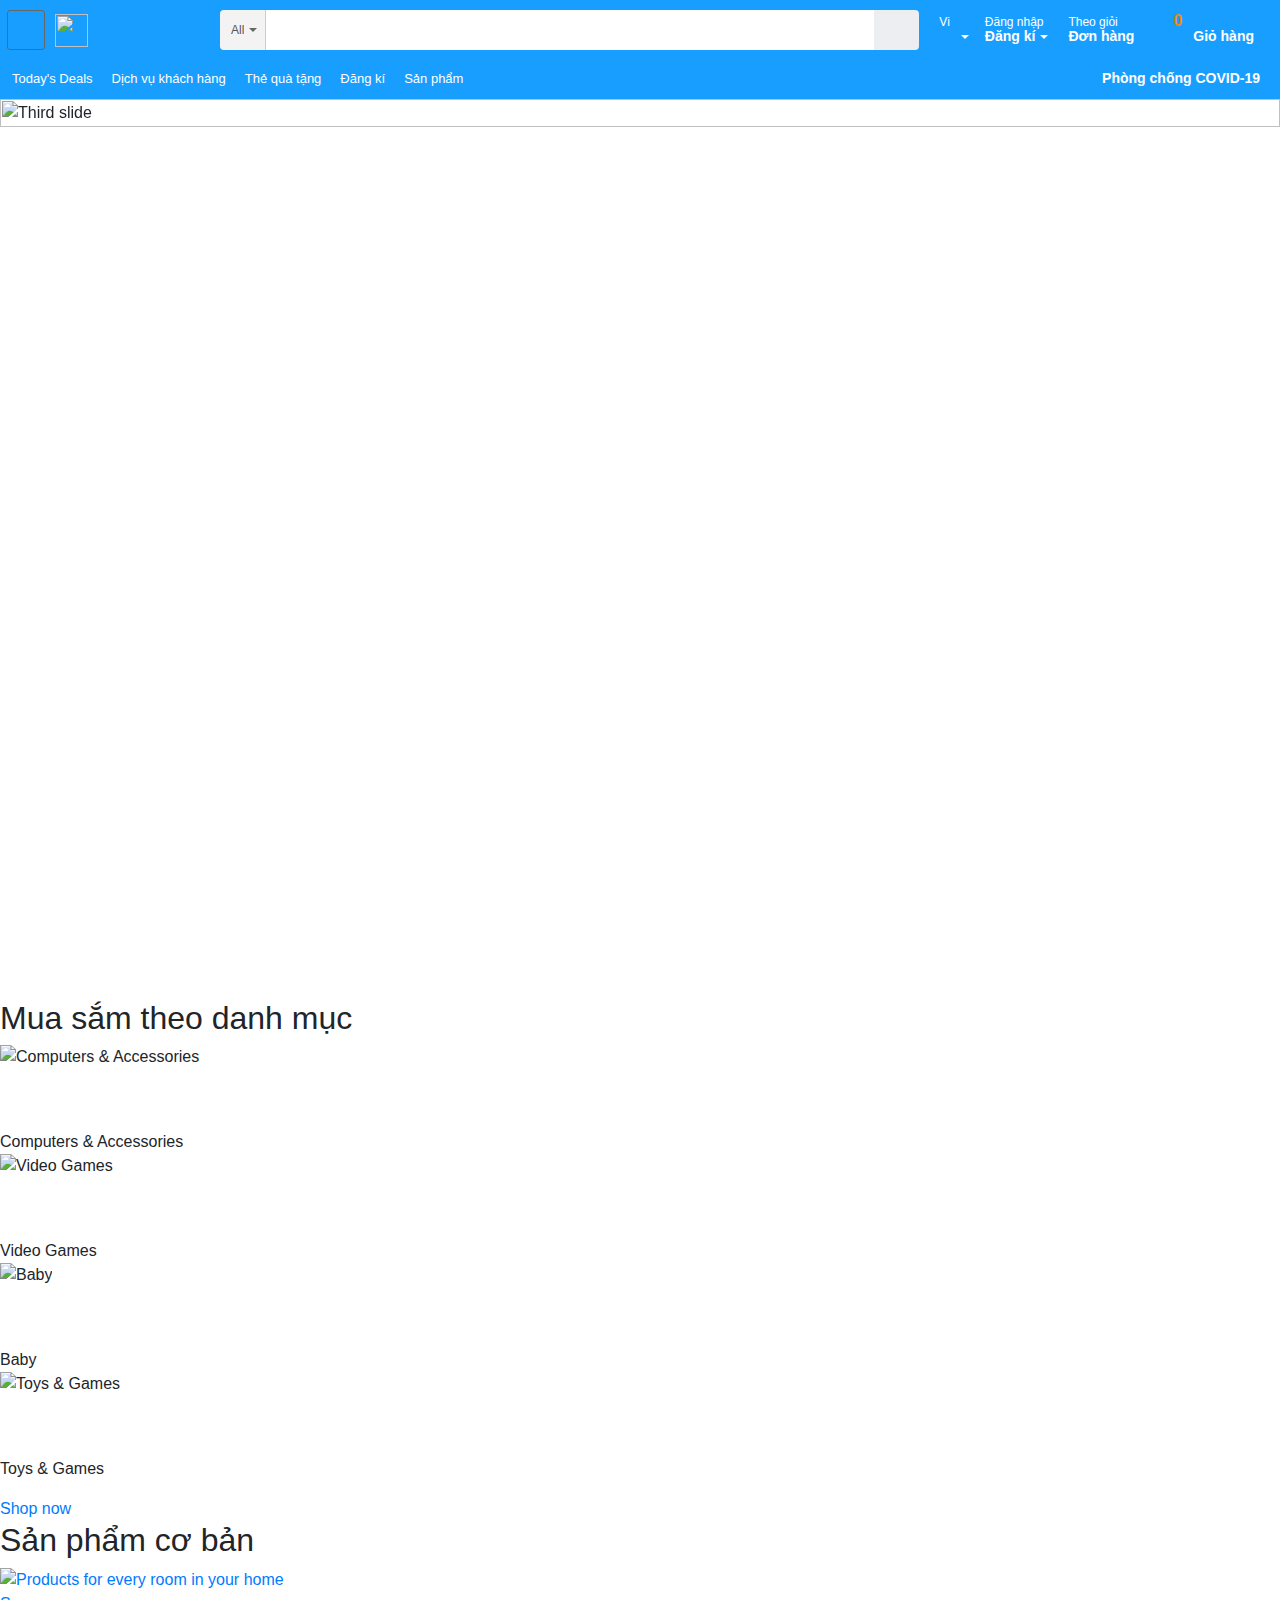
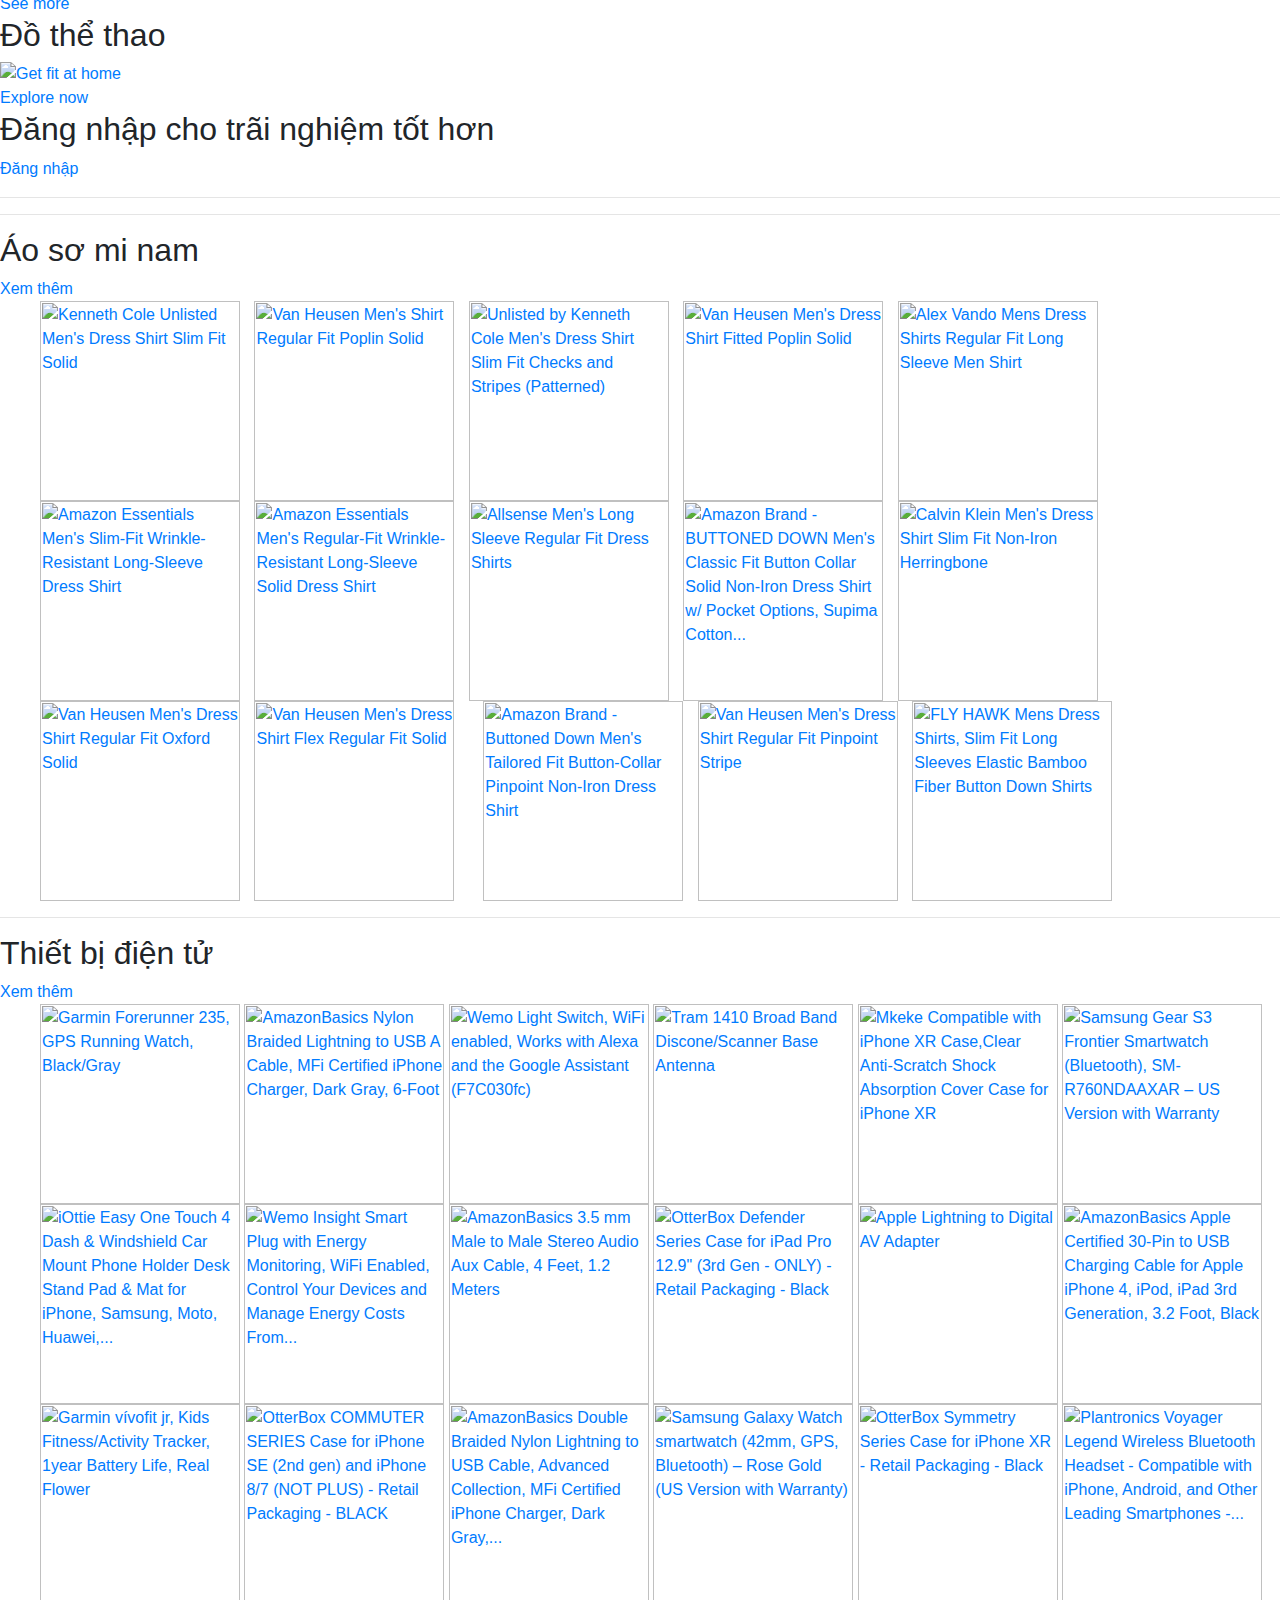
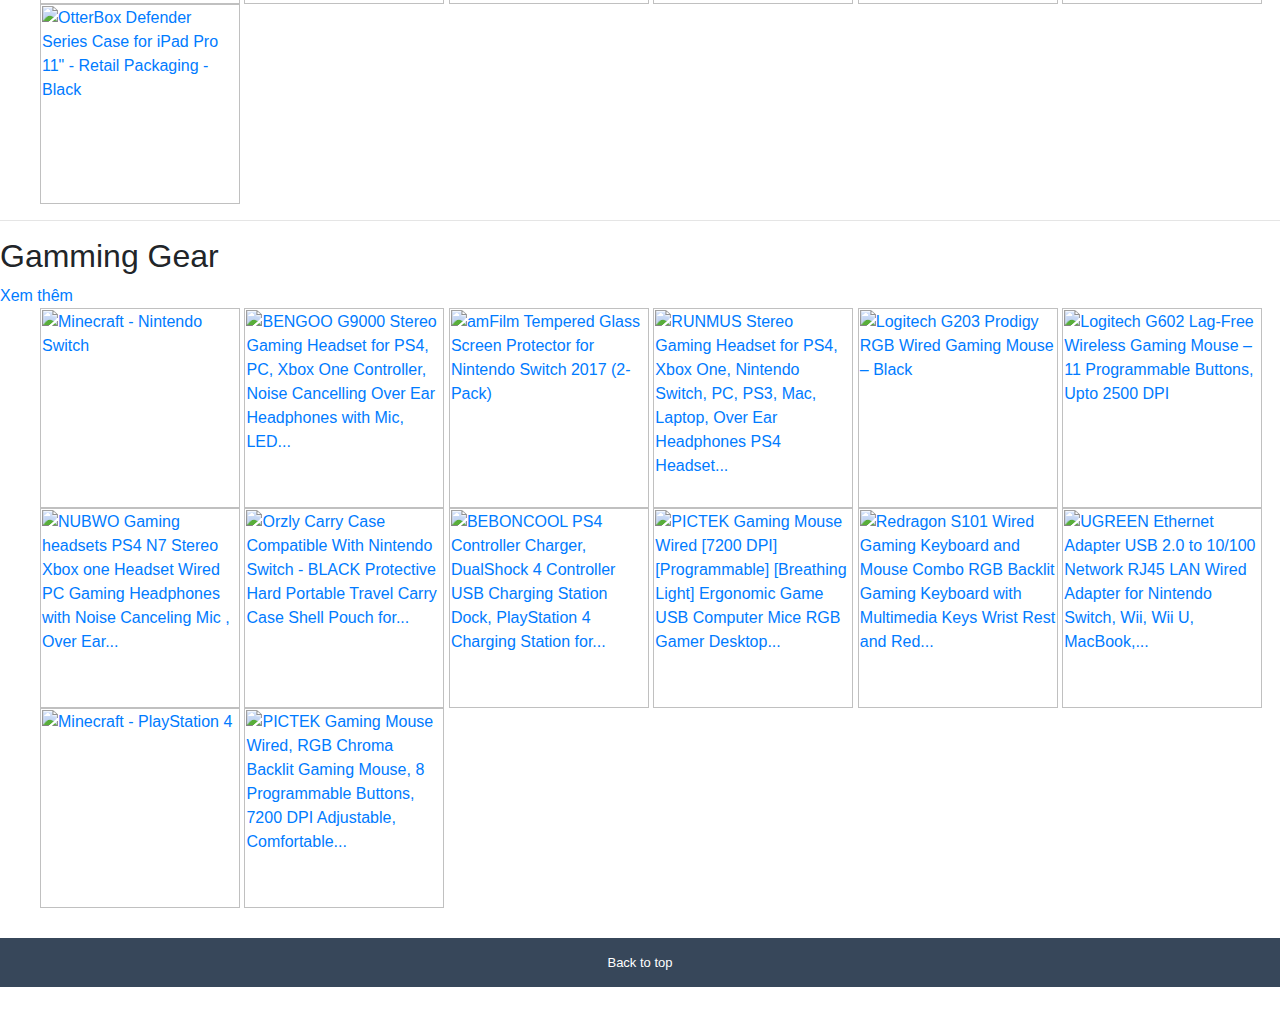
==== commit 18485758: "update color amazon" ====
--- a/client/home/simplified/index.html
+++ b/client/home/simplified/index.html
@@ -1,282 +1,1071 @@
-<!DOCTYPE html>
-<html>
+<html lang="en">
 
 <head>
-  <meta charset="utf-8">
-  <meta name="viewport" content="width=device-width, initial-scale=1">
-  <title>Amazon.com: Online Shopping for Electronics, Apparel, Computers, Books, DVDs &amp; more</title>
-
-  <link href="https://cdnjs.cloudflare.com/ajax/libs/font-awesome/4.7.0/css/font-awesome.min.css" rel="stylesheet">
-  <link rel="stylesheet" href="https://maxcdn.bootstrapcdn.com/bootstrap/3.3.7/css/bootstrap.min.css"
-    integrity="sha384-BVYiiSIFeK1dGmJRAkycuHAHRg32OmUcww7on3RYdg4Va+PmSTsz/K68vbdEjh4u" crossorigin="anonymous">
-  <link rel="stylesheet" href="css/style.css" />
+    <meta charset="UTF-8">
+    <meta name="viewport" content="width=device-width, initial-scale=1.0">
+    <title>Document</title>
+    <link rel="stylesheet" href="https://maxcdn.bootstrapcdn.com/bootstrap/4.0.0/css/bootstrap.min.css"
+        integrity="sha384-Gn5384xqQ1aoWXA+058RXPxPg6fy4IWvTNh0E263XmFcJlSAwiGgFAW/dAiS6JXm" crossorigin="anonymous">
+    <!-- css for desktop -->
+    <link rel="stylesheet" href="./css/desktop/UI.css">
+    <link rel="stylesheet" href="./css/desktop/NavDesktop.css">
+    <link rel="stylesheet" href="./css/desktop/AuiAssets.css">
+    <link rel="stylesheet" href="./css/desktop/redirect.css">
+    <link rel="stylesheet" href="./css/desktop/style.css">
+    <link rel="stylesheet" href="./css/desktop/responsive.css">
+    <link rel="stylesheet" href="/client/home/regular/css/desktop/sprite.css">
+    <script src="./js/AmazonUIjQuery.js"></script>
 </head>
 
 <body>
-  <a id="banner" href="#"></a>
-  <!-- Main body -->
+    <header class="nav-opt-sprite nav-locale-us nav-lang-en nav-ssl nav-unrec">
+        <div id="navbar"
+            class="nav-sprite-v1 celwidget nav-bluebeacon nav-a11y-t1 layout2 nav-packard-glow hamburger bold-focus-hover"
+            data-template="layoutSwapToolBar">
+            <div id="nav-belt">
+                <div class="nav-left">
+                    <a href="#" id="nav-hamburger-menu" role="button" tabindex="5" aria-label="Open Menu">
+                        <i class="hm-icon nav-sprite"></i>
+                    </a>
+                    <div id="nav-logo">
+                        <a href="#" class="nav-logo-link" aria-label="Amazon" tabindex="6">
+                            <span class="tikicon icon-tiki_short"></span>
+                            <img style="margin-left:3px" height="33" src="https://salt.tikicdn.com/ts/banner/33/ba/89/54c02d2475983f93a024c0cd13f238e4.png" alt="">
+                            <span class="nav-sprite nav-logo-ext"></span>
+                            <span class="nav-logo-locale"></span>
+                        </a>
+                    </div>
+                </div>
+                <div class="nav-right">
+                    <div id="nav-tools" class="layoutToolbarPadding">
+                        <a href="#" id="icp-nav-flyout" class="nav-a nav-a-2 icp-link-style-2">
+                            <span class="icp-nav-link-inner">
+                                <span class="nav-line-1">
+                                    <span class="icp-nav-globe-img-2"></span>
+                                    <span class="icp-nav-language">Vi</span>
+                                </span>
+                                <span class="nav-line-2">&nbsp;
+                                    <span class="nav-icon nav-arrow" style="visibility: visible;"></span>
+                                </span>
+                            </span>
+                        </a>
+                        <a href="#" class="nav-a nav-a-2  " data-nav-ref="nav_ya_signin" data-nav-role="signin"
+                            data-ux-jq-mouseenter="true" id="nav-link-accountList" tabindex="22">
+                            <span class="nav-line-1">Đăng nhập</span>
+                            <span class="nav-line-2 ">Đăng kí<span class="nav-icon nav-arrow"
+                                    style="visibility: visible;"></span>
+                            </span>
 
-  <header>
-    <a id="nav-top"></a>
+                        </a>
+                        <a href="#" class="nav-a nav-a-2  " id="nav-orders" tabindex="24">
+                            <span class="nav-line-1">Theo giỏi</span>
+                            <span class="nav-line-2">Đơn hàng</span>
+                        </a>
+                        <a href="#" aria-label="0 items in cart" class="nav-a nav-a-2" id="nav-cart" tabindex="26">
+                            <span aria-hidden="true" class="nav-line-1"></span>
+                            <span aria-hidden="true" class="nav-line-2">Giỏ hàng<span class="nav-icon nav-arrow"></span>
+                            </span>
+                            <span class="nav-cart-icon nav-sprite"></span>
+                            <span id="nav-cart-count" aria-hidden="true" class="nav-cart-count nav-cart-0">0</span>
+                        </a>
+                    </div>
+                </div>
+                <div class="nav-fill">
+                    <div id="nav-search">
+                        <div id="nav-bar-left"></div>
+                        <form accept-charset="utf-8" class="nav-searchbar" method="GET" name="site-search"
+                            role="search">
+                            <div class="nav-left">
+                                <div id="nav-search-dropdown-card">
+                                    <div class="nav-search-scope nav-sprite">
+                                        <div class="nav-search-facade" data-value="search-alias=aps">
+                                            <span class="nav-search-label">All</span>
+                                            <i class="nav-icon"></i>
+                                        </div>
+                                        <span id="searchDropdownDescription" style="display:none">Select the department
+                                            you want to search in</span>
+                                        <select aria-describedby="searchDropdownDescription"
+                                            class="nav-search-dropdown searchSelect"
+                                            data-nav-digest="Xa0GQ+pPQ/tdsV+GmRWeXB8PUD0=" data-nav-selected="0"
+                                            id="searchDropdownBox" name="url" style="display: block;" tabindex="18"
+                                            title="Search in">
+                                            <option selected="selected" value="search-alias=aps">All Departments
+                                            </option>
+                                            <option value="search-alias=arts-crafts-intl-ship">Arts &amp; Crafts
+                                            </option>
+                                            <option value="search-alias=automotive-intl-ship">Automotive</option>
+                                            <option value="search-alias=baby-products-intl-ship">Baby</option>
+                                            <option value="search-alias=beauty-intl-ship">Beauty &amp; Personal Care
+                                            </option>
+                                            <option value="search-alias=stripbooks-intl-ship">Books</option>
+                                            <option value="search-alias=computers-intl-ship">Computers</option>
+                                            <option value="search-alias=digital-music">Digital Music</option>
+                                            <option value="search-alias=electronics-intl-ship">Electronics</option>
+                                            <option value="search-alias=digital-text">Kindle Store</option>
+                                            <option value="search-alias=instant-video">Prime Video</option>
+                                            <option value="search-alias=fashion-womens-intl-ship">Women's Fashion
+                                            </option>
+                                            <option value="search-alias=fashion-mens-intl-ship">Men's Fashion</option>
+                                            <option value="search-alias=fashion-girls-intl-ship">Girls' Fashion</option>
+                                            <option value="search-alias=fashion-boys-intl-ship">Boys' Fashion</option>
+                                            <option value="search-alias=deals-intl-ship">Deals</option>
+                                            <option value="search-alias=hpc-intl-ship">Health &amp; Household</option>
+                                            <option value="search-alias=kitchen-intl-ship">Home &amp; Kitchen</option>
+                                            <option value="search-alias=industrial-intl-ship">Industrial &amp;
+                                                Scientific</option>
+                                            <option value="search-alias=luggage-intl-ship">Luggage</option>
+                                            <option value="search-alias=movies-tv-intl-ship">Movies &amp; TV</option>
+                                            <option value="search-alias=music-intl-ship">Music, CDs &amp; Vinyl</option>
+                                            <option value="search-alias=pets-intl-ship">Pet Supplies</option>
+                                            <option value="search-alias=software-intl-ship">Software</option>
+                                            <option value="search-alias=sporting-intl-ship">Sports &amp; Outdoors
+                                            </option>
+                                            <option value="search-alias=tools-intl-ship">Tools &amp; Home Improvement
+                                            </option>
+                                            <option value="search-alias=toys-and-games-intl-ship">Toys &amp; Games
+                                            </option>
+                                            <option value="search-alias=videogames-intl-ship">Video Games</option>
+                                        </select>
+                                    </div>
+                                </div>
+                            </div>
+                            <div class="nav-right">
+                                <div class="nav-search-submit nav-sprite">
+                                    <span id="nav-search-submit-text" class="nav-search-submit-text nav-sprite">
+                                        Go
+                                    </span>
+                                    <input type="submit" class="nav-input" value="Go" tabindex="20">
+                                </div>
+                            </div>
+                            <div class="nav-fill">
+                                <div class="nav-search-field ">
+                                    <label id="nav-search-label" for="twotabsearchtextbox" class="aok-offscreen">
+                                        Search
+                                    </label>
+                                    <input type="text" id="twotabsearchtextbox" value="" name="field-keywords"
+                                        autocomplete="off" placeholder="" class="nav-input" dir="auto" tabindex="19">
+                                </div>
+                                <div id="nav-iss-attach"></div>
+                            </div>
+                        </form>
+                    </div>
+                </div>
+            </div>
+            <div id="nav-main" class="nav-sprite">
+                <div class="nav-left">
+                    <!-- NAVYAAN-GLOW-NAV -->
+                    <!-- <div id="nav-global-location-slot">
+                        <span class="a-declarative">
+                            <a class="nav-a nav-a-2 a-popover-trigger a-declarative" tabindex="35">
+                                <div class="nav-sprite" id="nav-packard-glow-loc-icon"></div>
+                                <div id="glow-ingress-block">
+                                    <span class="nav-line-1" id="glow-ingress-line1">
+                                        Deliver to
+                                    </span>
+                                    <span class="nav-line-2" id="glow-ingress-line2">
+                                        Vietnam
+                                    </span>
+                                </div>
+                            </a>
+                        </span>
+                    </div> -->
+                </div>
+                <div class="nav-right">
+                    <!-- Navyaan SWM -->
+                    <div id="nav-swmslot" class="nav-swm-text-widget">
+                        <a href="#" class="nav_a nav-swm-text" tabindex="53">Phòng chống COVID-19</a>
+                    </div>
+                </div>
+                <div class="nav-fill">
+                    <div id="nav-xshop-container">
+                        <div id="nav-xshop">
+                            <a href="#" class="nav-a  " tabindex="47">Today's Deals</a>
+                            <a href="#" class="nav-a  " tabindex="48">Dịch vụ khách hàng</a>
+                            <a href="#" class="nav-a  " tabindex="49">Thẻ quà tặng</a>
+                            <a href="#" class="nav-a  " tabindex="50">Đăng kí</a>
+                            <a href="#" class="nav-a  " tabindex="51">Sản phẩm</a>
+                        </div>
+                    </div>
+                </div>
+            </div>
+        </div>
+    </header>
+    <div id="pageContent" class="a-section a-spacing-none" role="main">
+        <div id="carouselExampleIndicators" class="carousel slide " data-ride="carousel">
+            <div class="carousel-inner">
+                <div class="carousel-item">
+                    <img class="d-block w-100" src="./img/1.jpg" alt="First slide">
+                </div>
+                <div class="carousel-item active carousel-item-left">
+                    <img class="d-block w-100" src="./img/2.jpg" alt="Second slide">
+                </div>
+                <div class="carousel-item carousel-item-next carousel-item-left">
+                    <img class="d-block w-100" src="./img/3.jpg" alt="Third slide">
+                </div>
+            </div>
+            <a class="carousel-control-prev" href="#carouselExampleIndicators" role="button" data-slide="prev">
+                <span class="carousel-control-prev-icon" aria-hidden="true"></span>
+                <span class="sr-only">Previous</span>
+            </a>
+            <a class="carousel-control-next" href="#carouselExampleIndicators" role="button" data-slide="next">
+                <span class="carousel-control-next-icon" aria-hidden="true"></span>
+                <span class="sr-only">Next</span>
+            </a>
+        </div>
+        <div id="gw-layout" class="a-section a-spacing-none aok-relative">
+            <div id="gw-card-layout" class="a-section a-spacing-none gw-card-layout" data-flow-dir="h">
+                <div id="desktop-grid-1"
+                    class="gw-col celwidget csm-placement-id-e5b0c85f-569c-4c90-a58f-0c0a260e45a0 755decd8-3b8e-4306-9bfd-b35b72ebe9f5">
+                    <div id="JAnTzZ351ZDWb1dDY4e3_w" class="a-cardui quad-label-card card-lite quad-image-label">
+                        <div class="a-cardui-header">
+                            <h2 class="a-color-base headline truncate-1line">Mua sắm theo danh mục</h2>
+                        </div>
+                        <div class="a-cardui-body">
+                            <div class="a-section grid-row-1">
+                                <div class="a-section a-spacing-none quadrant-container-0 aok-float-left">
+                                    <div class="a-image-container a-dynamic-image-container" style="height:85px"><img
+                                            alt="Computers &amp; Accessories"
+                                            src="https://images-na.ssl-images-amazon.com/images/G/01/AmazonExports/Fuji/2019/February/Dashboard/computer120x._SY85_CB468850970_.jpg"
+                                            data-a-hires="https://images-na.ssl-images-amazon.com/images/G/01/AmazonExports/Fuji/2019/February/Dashboard/computer240x._SY170_CB468850970_.jpg">
+                                    </div>
+                                    <div class="a-section a-spacing-none a-text-center image-label truncate-2line"><span
+                                            class="a-size-small a-color-base aok-align-center aok-inline-block">Computers
+                                            &amp; Accessories</span></div><a aria-label="Computers &amp; Accessories"
+                                        class="a-link-normal quadrant-overlay" href="#"></a>
+                                </div>
+                                <div class="a-section a-spacing-none quadrant-container-1 aok-float-left">
+                                    <div class="a-image-container a-dynamic-image-container" style="height:85px"><img
+                                            alt="Video Games"
+                                            src="https://images-na.ssl-images-amazon.com/images/G/01/AmazonExports/Fuji/2019/August/DashboardCard/PS4_120X._SY85_CB438749318_.jpg"
+                                            data-a-hires="https://images-na.ssl-images-amazon.com/images/G/01/AmazonExports/Fuji/2019/August/DashboardCard/PS4_240X._SY170_CB438749318_.jpg">
+                                    </div>
+                                    <div class="a-section a-spacing-none a-text-center image-label truncate-2line"><span
+                                            class="a-size-small a-color-base aok-align-center aok-inline-block">Video
+                                            Games</span></div><a aria-label="Video Games"
+                                        class="a-link-normal quadrant-overlay" href="#"></a>
+                                </div>
+                            </div>
+                            <div class="a-section a-spacing-mini grid-row-2">
+                                <div class="a-section a-spacing-none quadrant-container-0 aok-float-left">
+                                    <div class="a-image-container a-dynamic-image-container" style="height:85px"><img
+                                            alt="Baby"
+                                            src="https://images-na.ssl-images-amazon.com/images/G/01/AmazonExports/Fuji/2019/February/Dashboard/Baby120X._SY85_CB468850882_.jpg"
+                                            data-a-hires="https://images-na.ssl-images-amazon.com/images/G/01/AmazonExports/Fuji/2019/February/Dashboard/Baby240X._SY170_CB468850909_.jpg">
+                                    </div>
+                                    <div class="a-section a-spacing-none a-text-center image-label truncate-2line"><span
+                                            class="a-size-small a-color-base aok-align-center aok-inline-block">Baby</span>
+                                    </div><a aria-label="Baby" class="a-link-normal quadrant-overlay" href="#"></a>
+                                </div>
+                                <div class="a-section a-spacing-none quadrant-container-1 aok-float-left">
+                                    <div class="a-image-container a-dynamic-image-container" style="height:85px"><img
+                                            alt="Toys &amp; Games"
+                                            src="https://images-na.ssl-images-amazon.com/images/G/01/AmazonExports/Fuji/2019/February/Dashboard/Toys120X._SY85_CB468851693_.jpg"
+                                            data-a-hires="https://images-na.ssl-images-amazon.com/images/G/01/AmazonExports/Fuji/2019/February/Dashboard/Toys240X._SY170_CB468851693_.jpg">
+                                    </div>
+                                    <div class="a-section a-spacing-none a-text-center image-label truncate-2line"><span
+                                            class="a-size-small a-color-base aok-align-center aok-inline-block">Toys
+                                            &amp;
+                                            Games</span></div><a aria-label="Toys &amp; Games"
+                                        class="a-link-normal quadrant-overlay" href="#"></a>
+                                </div>
+                            </div>
+                            <p class="a-spacing-top-mini a-size-base description truncate-2line"></p>
+                        </div>
+                        <div class="a-cardui-footer"><a aria-label="Shop by Category - Shop now"
+                                class="a-link-normal see-more truncate-1line" href="#">Shop now</a>
+                        </div>
+                    </div>
+                </div>
+                <div id="desktop-grid-2"
+                    class="gw-col celwidget csm-placement-id-9349ffb9-3aaa-476f-8532-6a4a5c3da3e7 a2d2f2ea-db5f-4682-b0d4-225e8ad428e5">
+                    <div id="LE00ypvUNuD9nkFNsfWCJg"
+                        class="a-cardui fluid-fat-image-link fluid-card fluid-fat-image-link">
+                        <div class="a-cardui-header">
+                            <h2 class="a-color-base headline truncate-2line">Sản phẩm cơ bản</h2>
+                        </div>
+                        <div class="a-cardui-body"><a class="a-link-normal center-image aok-block image-window"
+                                href="#">
+                                <div class="a-section a-spacing-none fluid-image-container"><img
+                                        alt="Products for every room in your home"
+                                        src="https://images-na.ssl-images-amazon.com/images/G/01/AmazonExports/Fuji/2019/July/amazonbasics_520x520._SY304_CB442725065_.jpg"
+                                        class="landscape-image"
+                                        data-a-hires="https://images-na.ssl-images-amazon.com/images/G/01/AmazonExports/Fuji/2019/July/amazonbasics_260x260._SY608_CB442725065_.jpg">
+                                </div>
+                            </a></div>
+                        <div class="a-cardui-footer"><a class="a-link-normal see-more truncate-1line" href="#">See
+                                more</a></div>
+                    </div>
+                </div>
+                <div id="desktop-grid-3"
+                    class="gw-col celwidget csm-placement-id-152091c3-ff04-4c57-8721-f1423f1e428d de1748d5-0af0-42b7-afff-56125171e9d9">
+                    <div id="HZ-WerdloSzWHW8fdYnnUQ"
+                        class="a-cardui fluid-fat-image-link fluid-card fluid-fat-image-link" data-a-card-type="basic">
+                        <div class="a-cardui-header">
+                            <h2 class="a-color-base headline truncate-2line">Đồ thể thao</h2>
+                        </div>
+                        <div class="a-cardui-body"><a class="a-link-normal center-image aok-block image-window"
+                                href="#">
+                                <div class="a-section a-spacing-none fluid-image-container"><img alt="Get fit at home"
+                                        src="https://images-na.ssl-images-amazon.com/images/G/01/events/GFAH/GWDesktop_SingleImageCard_fitathome_1x._SY304_CB434924743_.jpg"
+                                        class="landscape-image"
+                                        data-a-hires="https://images-na.ssl-images-amazon.com/images/G/01/events/GFAH/GWDesktop_SingleImageCard_fitathome_2x._SY608_CB434924743_.jpg">
+                                </div>
+                            </a></div>
+                        <div class="a-cardui-footer"><a class="a-link-normal see-more truncate-1line" href="#">Explore
+                                now</a></div>
+                    </div>
+                </div>
+                <div id="desktop-grid-4"
+                    class="gw-col celwidget csm-placement-id-92311375-7987-4cfe-b33b-80aaf4d4ce05 6a514d9d-0069-4c0d-b6f1-468dd83dce3e">
+                    <div id="dLGodR4S4vmR5c7C1CKtww" class="a-cardui gw-sign-in" data-a-card-type="basic">
+                        <div class="a-cardui-header">
+                            <h2 class="headline">Đăng nhập cho trãi nghiệm tốt hơn</h2>
+                        </div>
+                        <div class="a-cardui-body">
+                            <span class="a-button a-spacing-top-mini a-button-span12 a-button-primary button"
+                                id="a-autoid-0"><span class="a-button-inner"><a href="#" class="a-button-text"
+                                        role="button" id="a-autoid-0-announce">Đăng nhập</a></span></span>
+                        </div>
+                    </div>
+                </div>
+                <hr data-display-at="smws" data-order-sm="4" data-order-ws="5" class="card-flow-row-break"
+                    data-hide-at-ws="true">
+            </div>
+        </div>
+        <div id="gw-content-grid" class="a-section a-spacing-large">
+            <div id="main-content" data-grid-breakpoint="ws" data-flow-dir="h"
+                class="a-section a-spacing-none gw-card-layout">
+                <!-- <div id="desktop-top" data-col-span-ws="4" data-col-span-sm="3" data-order-ws="1" data-order-sm="1"
+                    class="gw-col desktop-row gwi-row gw-widget-instrument gw-auto-height celwidget "
+                    data-cel-widget="desktop-top" data-display-at="smws">
+                    <div id="fRGbsyJnkRkz-HoS-3_2zA"
+                        class="a-section a-spacing-none shogun-widget card-lite image-shoveler aui-desktop fresh-shoveler image-shoveler">
+                        <div class="a-section as-title-block">
+                            <h2 class="as-title-block-left"><span class="a-color-base">Discover Amazon</span></h2>
+                            <span class="as-title-block-right"><a aria-label="Discover Amazon - Click to learn more"
+                                    class="a-link-normal" href="#">Click to learn
+                                    more</a></span>
+                        </div>
+                        <div class="a-section a-spacing-none feed-carousel first-carousel hovering">
+                            <div class="a-section feed-carousel-viewport">
+                                <ul class="a-unordered-list a-nostyle a-horizontal feed-carousel-shelf" role="list"
+                                    style="left: 0px;">
+                                    <li class="feed-carousel-card" aria-posinset="1" aria-hidden="false" role="listitem"
+                                        aria-setsize="6" style="display: inline-block;"><span class="a-list-item"><a
+                                                class="a-link-normal" href="#"><img alt="Shop in 8 different languages"
+                                                    src="https://images-na.ssl-images-amazon.com/images/G/01/AmazonExports/Projects/HelpPage/BubbleShoveler/English/Fuji_Bubble_8Languages_en_US_updated_1x._CB445837675_.png"
+                                                    class="product-image" height="200px" width="200px"
+                                                    data-a-hires="https://images-na.ssl-images-amazon.com/images/G/01/AmazonExports/Projects/HelpPage/BubbleShoveler/English/Fuji_Bubble_8Languages_en_US_updated_2x._CB445837684_.png"></a></span>
+                                    </li>
+                                    <li class="feed-carousel-card" aria-posinset="2" aria-hidden="false" role="listitem"
+                                        aria-setsize="6" style="display: inline-block;"><span class="a-list-item"><a
+                                                class="a-link-normal" href="#"><img alt="Shop in 60+ currencies"
+                                                    src="https://images-na.ssl-images-amazon.com/images/G/01/AmazonExports/Fuji/2019/October/BubbleShoveler/AIS_Bubble_Currency_en_US_1X._CB451228332_.jpg"
+                                                    class="product-image" height="200px" width="200px"
+                                                    data-a-hires="https://images-na.ssl-images-amazon.com/images/G/01/AmazonExports/Fuji/2019/October/BubbleShoveler/AIS_Bubble_Currency_en_US_2X._CB451228332_.jpg"></a></span>
+                                    </li>
+                                    <li class="feed-carousel-card" aria-posinset="3" aria-hidden="false" role="listitem"
+                                        aria-setsize="6" style="display: inline-block;"><span class="a-list-item"><a
+                                                class="a-link-normal" href="#"><img alt="Secure payment"
+                                                    src="https://images-na.ssl-images-amazon.com/images/G/01/AmazonExports/Fuji/2019/October/BubbleShoveler/AIS_Bubble_SecurePayment_en_US_1X._CB451228335_.jpg"
+                                                    class="product-image" height="200px" width="200px"
+                                                    data-a-hires="https://images-na.ssl-images-amazon.com/images/G/01/AmazonExports/Fuji/2019/October/BubbleShoveler/AIS_Bubble_SecurePayment_en_US_2X._CB451228335_.jpg"></a></span>
+                                    </li>
+                                    <li class="feed-carousel-card" aria-posinset="4" aria-hidden="false" role="listitem"
+                                        aria-setsize="6" style="display: inline-block;"><span class="a-list-item"><a
+                                                class="a-link-normal" href="#"><img alt="Estimated Import Fees"
+                                                    src="https://images-na.ssl-images-amazon.com/images/G/01/AmazonExports/Fuji/2019/October/BubbleShoveler/AIS_Bubble_ImportFees_en_US_1X._CB451228332_.jpg"
+                                                    class="product-image" height="200px" width="200px"
+                                                    data-a-hires="https://images-na.ssl-images-amazon.com/images/G/01/AmazonExports/Fuji/2019/October/BubbleShoveler/AIS_Bubble_ImportFees_V2_en_US_2x._CB447531871_.png"></a></span>
+                                    </li>
+                                    <li class="feed-carousel-card" aria-posinset="5" aria-hidden="false" role="listitem"
+                                        aria-setsize="6" style="display: inline-block;"><span class="a-list-item"><a
+                                                class="a-link-normal" href="#"><img alt="Track your package"
+                                                    src="https://images-na.ssl-images-amazon.com/images/G/01/AmazonExports/Fuji/2019/October/BubbleShoveler/AIS_Bubble_TrackPackage_en_US_1X._CB451228335_.jpg"
+                                                    class="product-image" height="200px" width="200px"
+                                                    data-a-hires="https://images-na.ssl-images-amazon.com/images/G/01/AmazonExports/Fuji/2019/October/BubbleShoveler/AIS_Bubble_TrackPackage_en_US_2X._CB451228334_.jpg"></a></span>
+                                    </li>
+                                    <li class="feed-carousel-card" aria-posinset="6" aria-hidden="false" role="listitem"
+                                        aria-setsize="6" style="display: inline-block;"><span class="a-list-item"><a
+                                                class="a-link-normal" href="#"><img alt="Contact Us"
+                                                    src="https://images-na.ssl-images-amazon.com/images/G/01/AmazonExports/Fuji/2019/October/BubbleShoveler/AIS_Bubble_247CS_en_US_1X._CB451228332_.jpg"
+                                                    class="product-image" height="200px" width="200px"
+                                                    data-a-hires="https://images-na.ssl-images-amazon.com/images/G/01/AmazonExports/Fuji/2019/October/BubbleShoveler/AIS_Bubble_247CS_V2_en_US_2x._CB447531888_.png"></a></span>
+                                    </li>
+                                </ul>
+                                <div class="spinner" aria-hidden="true" style="display: none;"><i class="gw-spinner"
+                                        role="presentation"></i></div>
+                            </div><a aria-label="Carousel previous slide"
+                                class="a-link-normal feed-carousel-control feed-left feed-control-disabled"
+                                tabindex="-1" href="#" aria-hidden="true" style="display: inline;"><span
+                                    class="gw-icon feed-arrow"></span></a><a aria-label="Carousel next slide"
+                                class="a-link-normal feed-carousel-control feed-right" tabindex="-1" href="#"
+                                aria-hidden="true" style="display: inline;"><span
+                                    class="gw-icon feed-arrow"></span></a><span class="feed-scrollbar"><span
+                                    class="feed-scrollbar-track"><span class="feed-scrollbar-thumb"
+                                        style="width: 1119.59px; left: 0px; display: none;"></span></span></span>
+                        </div>
+                    </div>
+                </div> -->
+                <hr data-display-at="smws" data-order-sm="1" data-order-ws="1" class="card-flow-row-break">
+                <div id="desktop-1" data-col-span-ws="4" data-col-span-sm="3" data-order-ws="2" data-order-sm="2"
+                    data-display-at="smws"
+                    class="gw-col desktop-row gwi-row gw-widget-instrument gw-auto-height celwidget "
+                    data-cel-widget="desktop-1">
+                    <div id="XfNadKtP6pGpUUWa0A4nnA"
+                        class="a-section a-spacing-none shogun-widget card-lite product-shoveler aui-desktop fresh-shoveler ameyal-product-shoveler">
+                        <div class="a-section as-title-block">
+                            <h2 class="as-title-block-left"><span class="a-color-base">Áo sơ mi nam
 
-    <div id="nav-belt">
-      <div class="nav-left">
-        <a href="#" id="nav-hamburger-menu">
-          <i class="hm-icon nav-sprite"></i>
+                                </span>
+                            </h2>
+                            <span class="as-title-block-right"><a aria-label="Men's Dress Shirts under $30 - See more"
+                                    class="a-link-normal" href="#">Xem thêm</a></span>
+                        </div>
+                        <div class="a-section a-spacing-none feed-carousel">
+                            <div class="a-section feed-carousel-viewport">
+                                <ul class="a-unordered-list a-nostyle a-horizontal feed-carousel-shelf" role="list"
+                                    style="left: 0px;">
+                                    <li class="feed-carousel-card" aria-posinset="1" aria-hidden="false" role="listitem"
+                                        aria-setsize="16" style="display: inline-block; margin-right: 10px;"><span
+                                            class="a-list-item"><a class="a-link-normal" href="#"><img
+                                                    alt="Kenneth Cole Unlisted Men's Dress Shirt Slim Fit Solid"
+                                                    src="https://images-na.ssl-images-amazon.com/images/I/31M1lrW+xNL._AC_SY200_.jpg"
+                                                    class="product-image" height="200px"
+                                                    data-a-hires="https://images-na.ssl-images-amazon.com/images/I/91rQEZWc8NL._AC_SY400_.jpg"></a></span>
+                                    </li>
+                                    <li class="feed-carousel-card" aria-posinset="2" aria-hidden="false" role="listitem"
+                                        aria-setsize="16" style="display: inline-block; margin-right: 10px;"><span
+                                            class="a-list-item"><a class="a-link-normal" href="#"><img
+                                                    alt="Van Heusen Men's Shirt Regular Fit Poplin Solid"
+                                                    src="https://images-na.ssl-images-amazon.com/images/I/21x4KZQFPnL._AC_SY200_.jpg"
+                                                    class="product-image" height="200px"
+                                                    data-a-hires="https://images-na.ssl-images-amazon.com/images/I/61pjj7DGsTL._AC_SY400_.jpg"></a></span>
+                                    </li>
+                                    <li class="feed-carousel-card" aria-posinset="3" aria-hidden="false" role="listitem"
+                                        aria-setsize="16" style="display: inline-block; margin-right: 10px;"><span
+                                            class="a-list-item"><a class="a-link-normal" href="#"><img
+                                                    alt="Unlisted by Kenneth Cole Men's Dress Shirt Slim Fit Checks and Stripes (Patterned)"
+                                                    src="https://images-na.ssl-images-amazon.com/images/I/51YDVvVL9vL._AC_SY200_.jpg"
+                                                    class="product-image" height="200px"
+                                                    data-a-hires="https://images-na.ssl-images-amazon.com/images/I/91Y2IOHgprL._AC_SY400_.jpg"></a></span>
+                                    </li>
+                                    <li class="feed-carousel-card" aria-posinset="4" aria-hidden="false" role="listitem"
+                                        aria-setsize="16" style="display: inline-block; margin-right: 10px;"><span
+                                            class="a-list-item"><a class="a-link-normal" href="#"><img
+                                                    alt="Van Heusen Men's Dress Shirt Fitted Poplin Solid"
+                                                    src="https://images-na.ssl-images-amazon.com/images/I/310H0hqbbPL._AC_SY200_.jpg"
+                                                    class="product-image" height="200px"
+                                                    data-a-hires="https://images-na.ssl-images-amazon.com/images/I/71Cie5GAvWL._AC_SY400_.jpg"></a></span>
+                                    </li>
+                                    <li class="feed-carousel-card" aria-posinset="5" aria-hidden="false" role="listitem"
+                                        aria-setsize="16" style="display: inline-block; margin-right: 10px;"><span
+                                            class="a-list-item"><a class="a-link-normal" href="#"><img
+                                                    alt="Alex Vando Mens Dress Shirts Regular Fit Long Sleeve Men Shirt"
+                                                    src="https://images-na.ssl-images-amazon.com/images/I/41XMZLW8zbL._AC_SY200_.jpg"
+                                                    class="product-image" height="200px"
+                                                    data-a-hires="https://images-na.ssl-images-amazon.com/images/I/71id+wwTw-L._AC_SY400_.jpg"></a></span>
+                                    </li>
+                                    <li class="feed-carousel-card" aria-posinset="6" aria-hidden="false" role="listitem"
+                                        aria-setsize="16" style="display: inline-block; margin-right: 10px;"><span
+                                            class="a-list-item"><a class="a-link-normal" href="#"><img
+                                                    alt="Amazon Essentials Men's Slim-Fit Wrinkle-Resistant Long-Sleeve Dress Shirt"
+                                                    src="https://images-na.ssl-images-amazon.com/images/I/310qvnntpoL._AC_SY200_.jpg"
+                                                    class="product-image" height="200px"
+                                                    data-a-hires="https://images-na.ssl-images-amazon.com/images/I/515YOBH2SgL._AC_SY400_.jpg"></a></span>
+                                    </li>
+                                    <li class="feed-carousel-card" aria-posinset="7" aria-hidden="false" role="listitem"
+                                        aria-setsize="16" style="display: inline-block; margin-right: 10px;"><span
+                                            class="a-list-item"><a class="a-link-normal" href="#"><img
+                                                    alt="Amazon Essentials Men's Regular-Fit Wrinkle-Resistant Long-Sleeve Solid Dress Shirt"
+                                                    src="https://images-na.ssl-images-amazon.com/images/I/31Cr6WcpD1L._AC_SY200_.jpg"
+                                                    class="product-image" height="200px"
+                                                    data-a-hires="https://images-na.ssl-images-amazon.com/images/I/51C0IDfUnbL._AC_SY400_.jpg"></a></span>
+                                    </li>
+                                    <li class="feed-carousel-card" aria-posinset="8" aria-hidden="false" role="listitem"
+                                        aria-setsize="16" style="margin-right: 10px; display: inline-block;"><span
+                                            class="a-list-item"><a class="a-link-normal" href="#"><img
+                                                    alt="Allsense Men's Long Sleeve Regular Fit Dress Shirts"
+                                                    src="https://images-na.ssl-images-amazon.com/images/I/31YtBVTPgCL._AC_SY200_.jpg"
+                                                    class="product-image" height="200px"
+                                                    data-a-hires="https://images-na.ssl-images-amazon.com/images/I/61EeUjzjtLL._AC_SY400_.jpg"></a></span>
+                                    </li>
+                                    <li class="feed-carousel-card" aria-setsize="16" aria-posinset="9"
+                                        aria-hidden="false" role="listitem"
+                                        style="margin-right: 10px; display: inline-block;"><span class="a-list-item"><a
+                                                class="a-link-normal" href="#"><img
+                                                    alt="Amazon Brand - BUTTONED DOWN Men's Classic Fit Button Collar Solid Non-Iron Dress Shirt w/ Pocket Options, Supima Cotton..."
+                                                    src="https://images-na.ssl-images-amazon.com/images/I/31H9SWIWljL._AC_SY200_.jpg"
+                                                    class="product-image" height="200px"
+                                                    data-a-hires="https://images-na.ssl-images-amazon.com/images/I/91i0L833pIL._AC_SY400_.jpg"></a></span>
+                                    </li>
+                                    <li class="feed-carousel-card" aria-setsize="16" aria-posinset="10"
+                                        aria-hidden="false" role="listitem"
+                                        style="margin-right: 10px; display: inline-block;"><span class="a-list-item"><a
+                                                class="a-link-normal" href="#"><img
+                                                    alt="Calvin Klein Men's Dress Shirt Slim Fit Non-Iron Herringbone"
+                                                    src="https://images-na.ssl-images-amazon.com/images/I/41tSBnrOLDL._AC_SY200_.jpg"
+                                                    class="product-image" height="200px"
+                                                    data-a-hires="https://images-na.ssl-images-amazon.com/images/I/A1ByaX5mx3L._AC_SY400_.jpg"></a></span>
+                                    </li>
+                                    <li class="feed-carousel-card" aria-setsize="16" aria-posinset="11"
+                                        aria-hidden="false" role="listitem"
+                                        style="margin-right: 10px; display: inline-block;"><span class="a-list-item"><a
+                                                class="a-link-normal" href="#"><img
+                                                    alt="Van Heusen Men's Dress Shirt Regular Fit Oxford Solid"
+                                                    src="https://images-na.ssl-images-amazon.com/images/I/41p+ENkedFL._AC_SY200_.jpg"
+                                                    class="product-image" height="200px"
+                                                    data-a-hires="https://images-na.ssl-images-amazon.com/images/I/91pDImb53nL._AC_SY400_.jpg"></a></span>
+                                    </li>
+                                    <li class="feed-carousel-card" aria-setsize="16" aria-posinset="12"
+                                        aria-hidden="false" role="listitem"
+                                        style="margin-right: 10px; display: inline-block;"><span class="a-list-item"><a
+                                                class="a-link-normal" href="#"><img
+                                                    alt="Van Heusen Men's Dress Shirt Flex Regular Fit Solid"
+                                                    src="https://images-na.ssl-images-amazon.com/images/I/213gecLK26L._AC_SY200_.jpg"
+                                                    class="product-image" height="200px"
+                                                    data-a-hires="https://images-na.ssl-images-amazon.com/images/I/61Dx6SiRDcL._AC_SY400_.jpg"></a></span>
+                                    </li>
+                                    <li class="feed-carousel-card" aria-setsize="16" aria-posinset="13"
+                                        aria-hidden="false" role="listitem"
+                                        style="margin-right: 10px; display: inline-block;"><span class="a-list-item"><a
+                                                class="a-link-normal" href="#><img alt=" van="" heusen="" men's=""
+                                                big="" fit="" dress="" shirts="" flex="" collar="" solid="" (big=""
+                                                and="" tall)"=""
+                                                src="https://images-na.ssl-images-amazon.com/images/I/21pKqceuj7L._AC_SY200_.jpg"
+                                                height="200px"
+                                                data-a-hires="https://images-na.ssl-images-amazon.com/images/I/71M7kjE5IvL._AC_SY400_.jpg"></a></span>
+                                    </li>
+                                    <li class="feed-carousel-card" aria-setsize="16" aria-posinset="14"
+                                        aria-hidden="false" role="listitem"
+                                        style="margin-right: 10px; display: inline-block;"><span class="a-list-item"><a
+                                                class="a-link-normal" href="#"><img
+                                                    alt="Amazon Brand - Buttoned Down Men's Tailored Fit Button-Collar Pinpoint Non-Iron Dress Shirt"
+                                                    src="https://images-na.ssl-images-amazon.com/images/I/31iogJQX+qL._AC_SY200_.jpg"
+                                                    class="product-image" height="200px"
+                                                    data-a-hires="https://images-na.ssl-images-amazon.com/images/I/81KSSfLDl7L._AC_SY400_.jpg"></a></span>
+                                    </li>
+                                    <li class="feed-carousel-card" aria-setsize="16" aria-posinset="15"
+                                        aria-hidden="false" role="listitem"
+                                        style="margin-right: 10px; display: inline-block;"><span class="a-list-item"><a
+                                                class="a-link-normal" href="#"><img
+                                                    alt="Van Heusen Men's Dress Shirt Regular Fit Pinpoint Stripe"
+                                                    src="https://images-na.ssl-images-amazon.com/images/I/51uXupXVk+L._AC_SY200_.jpg"
+                                                    class="product-image" height="200px"
+                                                    data-a-hires="https://images-na.ssl-images-amazon.com/images/I/91YbflE81uL._AC_SY400_.jpg"></a></span>
+                                    </li>
+                                    <li class="feed-carousel-card" aria-setsize="16" aria-posinset="16"
+                                        aria-hidden="false" role="listitem"
+                                        style="margin-right: 10px; display: inline-block;"><span class="a-list-item"><a
+                                                class="a-link-normal" href="#"><img
+                                                    alt="FLY HAWK Mens Dress Shirts, Slim Fit Long Sleeves Elastic Bamboo Fiber Button Down Shirts"
+                                                    src="https://images-na.ssl-images-amazon.com/images/I/31iuwPEe5iL._AC_SY200_.jpg"
+                                                    class="product-image" height="200px"
+                                                    data-a-hires="https://images-na.ssl-images-amazon.com/images/I/51ePWYZ5hzL._AC_SY400_.jpg"></a></span>
+                                    </li>
+                                </ul>
+                                <div class="spinner" aria-hidden="true" style="display: none;"><i class="gw-spinner"
+                                        role="presentation"></i></div>
+                            </div><a aria-label="Carousel previous slide"
+                                class="a-link-normal feed-carousel-control feed-left feed-control-disabled"
+                                tabindex="-1" href="#" aria-hidden="true" style="
+display: inline;
+"><span class="gw-icon feed-arrow"></span></a><a aria-label="Carousel next slide"
+                                class="a-link-normal feed-carousel-control feed-right" tabindex="-1" href="#"
+                                aria-hidden="true" style="
+display: inline;
+"><span class="gw-icon feed-arrow"></span></a><span class="feed-scrollbar"><span class="feed-scrollbar-track"><span
+                                        class="feed-scrollbar-thumb"
+                                        style="width: 560.02px; left: 0px;"></span></span></span>
+                        </div>
+                    </div>
+                </div>
+                <hr data-display-at="smws" data-order-sm="2" data-order-ws="2" class="card-flow-row-break">
+                <div id="desktop-4"
+                    data-gwi="{&quot;visible&quot;:&quot;desktop-4-visible&quot;,&quot;active&quot;:&quot;desktop-4-active&quot;}"
+                    data-col-span-ws="4" data-col-span-sm="3" data-order-ws="7" data-order-sm="7" data-display-at="smws"
+                    class="gw-col desktop-row gwi-row gw-widget-instrument gw-auto-height celwidget csm-placement-id-27643bbf-38ff-4db5-8032-83558fc1281c f3409dbf-9e11-45e2-b6dd-82a159dd03a3:desktop-gateway_f3409dbf-9e11-45e2-b6dd-82a159dd03a3 pd_rd_w-m7bTR pd_rd_r-e00f1dbf-5083-49dc-a957-82d2e3d63225 pd_rd_wg-mXFbm"
+                    data-pd_rd_w="m7bTR" data-pf_rd_p="27643bbf-38ff-4db5-8032-83558fc1281c"
+                    data-pd_rd_r="e00f1dbf-5083-49dc-a957-82d2e3d63225" data-pd_rd_wg="mXFbm" data-ref_="pd_gw_unk"
+                    data-csa-c-id="vq64s3-2vlrqi-xvqqyl-1sr76d" data-cel-widget="desktop-4">
+                    <div id="PJvK-J45N8p6G-sJ9rHBMg"
+                        class="a-section a-spacing-none shogun-widget card-lite product-shoveler aui-desktop fresh-shoveler ameyal-product-shoveler">
+                        <div class="a-section as-title-block">
+                            <h2 class="as-title-block-left"><span class="a-color-base">Thiết bị điện tử
+                                </span>
+                            </h2>
+                            <span class="as-title-block-right"><a aria-label="Must have Wireless products - See more"
+                                    class="a-link-normal" href="/b?node=18505469011">Xem thêm</a></span>
+                        </div>
+                        <div class="a-section a-spacing-none feed-carousel">
+                            <div class="a-section feed-carousel-viewport">
+                                <ul class="a-unordered-list a-nostyle a-horizontal feed-carousel-shelf" role="list"
+                                    style="left: 0px;">
+                                    <li data-sgproduct="{&quot;asin&quot;:&quot;B0160BC1FO&quot;}"
+                                        class="feed-carousel-card" aria-posinset="1" aria-hidden="false" role="listitem"
+                                        aria-setsize="19" style="display: inline-block;"><span class="a-list-item"><a
+                                                class="a-link-normal"
+                                                href="/Garmin-Forerunner-Running-Watch-Black/dp/B0160BC1FO"><img
+                                                    alt="Garmin Forerunner 235, GPS Running Watch, Black/Gray"
+                                                    src="https://images-na.ssl-images-amazon.com/images/I/41PYkNWSrAL._AC_SY200_.jpg"
+                                                    class="product-image" height="200px"
+                                                    data-a-hires="https://images-na.ssl-images-amazon.com/images/I/819WMWm6NoL._AC_SY400_.jpg"></a></span>
+                                    </li>
+                                    <li data-sgproduct="{&quot;asin&quot;:&quot;B01F9RH0R4&quot;}"
+                                        class="feed-carousel-card" aria-posinset="2" aria-hidden="false" role="listitem"
+                                        aria-setsize="19" style="display: inline-block;"><span class="a-list-item"><a
+                                                class="a-link-normal"
+                                                href="https://www.amazon.com/AmazonBasics-Braided-Lightning-Certified-Charger/dp/B01F9RH0R4?pf_rd_r=E49BJKDDX9QF34X54FQP&amp;pf_rd_p=27643bbf-38ff-4db5-8032-83558fc1281c&amp;pd_rd_r=e00f1dbf-5083-49dc-a957-82d2e3d63225&amp;pd_rd_w=m7bTR&amp;pd_rd_wg=mXFbm&amp;ref_=pd_gw_unk"><img
+                                                    alt="AmazonBasics Nylon Braided Lightning to USB A Cable, MFi Certified iPhone Charger, Dark Gray, 6-Foot"
+                                                    src="https://images-na.ssl-images-amazon.com/images/I/41TEawIMRfL._AC_SY200_.jpg"
+                                                    class="product-image" height="200px"
+                                                    data-a-hires="https://images-na.ssl-images-amazon.com/images/I/71p11135VSL._AC_SY400_.jpg"></a></span>
+                                    </li>
+                                    <li data-sgproduct="{&quot;asin&quot;:&quot;B00DGEGJ02&quot;}"
+                                        class="feed-carousel-card" aria-posinset="3" aria-hidden="false" role="listitem"
+                                        aria-setsize="19" style="display: inline-block;"><span class="a-list-item"><a
+                                                class="a-link-normal"
+                                                href="/Light-Switch-enabled-Google-Assistant/dp/B00DGEGJ02"><img
+                                                    alt="Wemo Light Switch, WiFi enabled, Works with Alexa and the Google Assistant (F7C030fc)"
+                                                    src="https://images-na.ssl-images-amazon.com/images/I/310bMKQjT5L._AC_SY200_.jpg"
+                                                    class="product-image" height="200px"
+                                                    data-a-hires="https://images-na.ssl-images-amazon.com/images/I/510yp4Dw5pL._AC_SY400_.jpg"></a></span>
+                                    </li>
+                                    <li data-sgproduct="{&quot;asin&quot;:&quot;B00QVPGKHU&quot;}"
+                                        class="feed-carousel-card" aria-posinset="4" aria-hidden="false" role="listitem"
+                                        aria-setsize="19" style="display: inline-block;"><span class="a-list-item"><a
+                                                class="a-link-normal"
+                                                href="/Tram-1410-Discone-Scanner-Antenna/dp/B00QVPGKHU"><img
+                                                    alt="Tram 1410 Broad Band Discone/Scanner Base Antenna"
+                                                    src="https://images-na.ssl-images-amazon.com/images/I/31R4prWMk0L._AC_SY200_.jpg"
+                                                    class="product-image" height="200px"
+                                                    data-a-hires="https://images-na.ssl-images-amazon.com/images/I/71thpsLVv0L._AC_SY400_.jpg"></a></span>
+                                    </li>
+                                    <li data-sgproduct="{&quot;asin&quot;:&quot;B07HRJL27Z&quot;}"
+                                        class="feed-carousel-card" aria-posinset="5" aria-hidden="false" role="listitem"
+                                        aria-setsize="19" style="display: inline-block;"><span class="a-list-item"><a
+                                                class="a-link-normal"
+                                                href="/Compatible-iPhone-Clear-Anti-Scratch-Absorption/dp/B07HRJL27Z"><img
+                                                    alt="Mkeke Compatible with iPhone XR Case,Clear Anti-Scratch Shock Absorption Cover Case for iPhone XR"
+                                                    src="https://images-na.ssl-images-amazon.com/images/I/41IDldo+AXL._AC_SY200_.jpg"
+                                                    class="product-image" height="200px"
+                                                    data-a-hires="https://images-na.ssl-images-amazon.com/images/I/61S952n4FLL._AC_SY400_.jpg"></a></span>
+                                    </li>
+                                    <li data-sgproduct="{&quot;asin&quot;:&quot;B01M7MDK5S&quot;}"
+                                        class="feed-carousel-card" aria-posinset="6" aria-hidden="false" role="listitem"
+                                        aria-setsize="19" style="display: inline-block;"><span class="a-list-item"><a
+                                                class="a-link-normal"
+                                                href="/Samsung-Frontier-Smartwatch-Bluetooth-SM-R760NDAAXAR/dp/B01M7MDK5S"><img
+                                                    alt="Samsung Gear S3 Frontier Smartwatch (Bluetooth),  SM-R760NDAAXAR – US Version with Warranty"
+                                                    src="https://images-na.ssl-images-amazon.com/images/I/41ehOZgmMML._AC_SY200_.jpg"
+                                                    class="product-image" height="200px"
+                                                    data-a-hires="https://images-na.ssl-images-amazon.com/images/I/61GcJ2DDvIL._AC_SY400_.jpg"></a></span>
+                                    </li>
+                                    <li data-sgproduct="{&quot;asin&quot;:&quot;B076B27WP6&quot;}"
+                                        class="feed-carousel-card" aria-posinset="7" aria-hidden="false" role="listitem"
+                                        aria-setsize="19" style="display: inline-block;"><span class="a-list-item"><a
+                                                class="a-link-normal"
+                                                href="/iOttie-Dashboard-Windshield-Samsung-Smartphone/dp/B076B27WP6"><img
+                                                    alt="iOttie Easy One Touch 4 Dash &amp; Windshield Car Mount Phone Holder Desk Stand Pad &amp; Mat for iPhone, Samsung, Moto, Huawei,..."
+                                                    src="https://images-na.ssl-images-amazon.com/images/I/51EXcNKQgoL._AC_SY200_.jpg"
+                                                    class="product-image" height="200px"
+                                                    data-a-hires="https://images-na.ssl-images-amazon.com/images/I/718NVofDrCL._AC_SY400_.jpg"></a></span>
+                                    </li>
+                                    <li data-sgproduct="{&quot;asin&quot;:&quot;B01DBXNYCS&quot;}"
+                                        class="feed-carousel-card" aria-posinset="8" aria-hidden="false" role="listitem"
+                                        aria-setsize="19" style="display: inline-block;"><span class="a-list-item"><a
+                                                class="a-link-normal"
+                                                href="/Insight-Monitoring-Enabled-Anywhere-Assistant/dp/B01DBXNYCS"><img
+                                                    alt="Wemo Insight Smart Plug with Energy Monitoring, WiFi Enabled, Control Your Devices and Manage Energy Costs From..."
+                                                    src="https://images-na.ssl-images-amazon.com/images/I/31wCKydqSjL._AC_SY200_.jpg"
+                                                    class="product-image" height="200px"
+                                                    data-a-hires="https://images-na.ssl-images-amazon.com/images/I/51YzPFXbw6L._AC_SY400_.jpg"></a></span>
+                                    </li>
+                                    <li data-sgproduct="{&quot;asin&quot;:&quot;B00NO73MUQ&quot;}"
+                                        class="feed-carousel-card" aria-setsize="19" aria-posinset="9"
+                                        aria-hidden="false" role="listitem" style="display: inline-block;"><span
+                                            class="a-list-item"><a class="a-link-normal"
+                                                href="/AmazonBasics-Stereo-Audio-Cable-Meters/dp/B00NO73MUQ"><img
+                                                    alt="AmazonBasics 3.5 mm Male to Male Stereo Audio Aux Cable, 4 Feet, 1.2 Meters"
+                                                    src="https://images-na.ssl-images-amazon.com/images/I/413BYCci6NL._AC_SY200_.jpg"
+                                                    class="product-image" height="200px"
+                                                    data-a-hires="https://images-na.ssl-images-amazon.com/images/I/61+pbMjCqWL._AC_SY400_.jpg"></a></span>
+                                    </li>
+                                    <li data-sgproduct="{&quot;asin&quot;:&quot;B00Z7T3DTO&quot;}"
+                                        class="feed-carousel-card" aria-setsize="19" aria-posinset="10"
+                                        aria-hidden="false" role="listitem" style="display: inline-block;"><span
+                                            class="a-list-item"><a class="a-link-normal"
+                                                href="/OtterBox-Defender-Series-iPad-Pro-Case/dp/B00Z7T3DTO"><img
+                                                    alt="OtterBox Defender Series Case for iPad Pro 12.9&quot; (3rd Gen - ONLY) - Retail Packaging - Black"
+                                                    src="https://images-na.ssl-images-amazon.com/images/I/31QZt3z85mL._AC_SY200_.jpg"
+                                                    class="product-image" height="200px"
+                                                    data-a-hires="https://images-na.ssl-images-amazon.com/images/I/51pUYchnV8L._AC_SY400_.jpg"></a></span>
+                                    </li>
+                                    <li data-sgproduct="{&quot;asin&quot;:&quot;B009WHV3BM&quot;}"
+                                        class="feed-carousel-card" aria-setsize="19" aria-posinset="11"
+                                        aria-hidden="false" role="listitem" style="display: inline-block;"><span
+                                            class="a-list-item"><a class="a-link-normal"
+                                                href="/Apple-Lightning-Digital-AV-Adapter/dp/B009WHV3BM"><img
+                                                    alt="Apple Lightning to Digital AV Adapter"
+                                                    src="https://images-na.ssl-images-amazon.com/images/I/215x3POsMbL._AC_SY200_.jpg"
+                                                    class="product-image" height="200px"
+                                                    data-a-hires="https://images-na.ssl-images-amazon.com/images/I/61cAPKtq9HL._AC_SY400_.jpg"></a></span>
+                                    </li>
+                                    <li data-sgproduct="{&quot;asin&quot;:&quot;B00NH12EHQ&quot;}"
+                                        class="feed-carousel-card" aria-setsize="19" aria-posinset="12"
+                                        aria-hidden="false" role="listitem" style="display: inline-block;"><span
+                                            class="a-list-item"><a class="a-link-normal"
+                                                href="/AmazonBasics-Certified-30-Pin-iPhone-Generation/dp/B00NH12EHQ"><img
+                                                    alt="AmazonBasics Apple Certified 30-Pin to USB Charging Cable for Apple iPhone 4, iPod, iPad 3rd Generation, 3.2 Foot, Black"
+                                                    src="https://images-na.ssl-images-amazon.com/images/I/4178UF1W9NL._AC_SY200_.jpg"
+                                                    class="product-image" height="200px"
+                                                    data-a-hires="https://images-na.ssl-images-amazon.com/images/I/81PlihBKrNL._AC_SY400_.jpg"></a></span>
+                                    </li>
+                                    <li data-sgproduct="{&quot;asin&quot;:&quot;B01LR9O850&quot;}"
+                                        class="feed-carousel-card" aria-setsize="19" aria-posinset="13"
+                                        aria-hidden="false" role="listitem" style="display: inline-block;"><span
+                                            class="a-list-item"><a class="a-link-normal"
+                                                href="/Garmin-v%C3%ADvofit-Fitness-Activity-Tracker/dp/B01LR9O850"><img
+                                                    alt="Garmin vívofit jr, Kids Fitness/Activity Tracker, 1year Battery Life, Real Flower"
+                                                    src="https://images-na.ssl-images-amazon.com/images/I/31YGiracCNL._AC_SY200_.jpg"
+                                                    class="product-image" height="200px"
+                                                    data-a-hires="https://images-na.ssl-images-amazon.com/images/I/71X65dZMa1L._AC_SY400_.jpg"></a></span>
+                                    </li>
+                                    <li data-sgproduct="{&quot;asin&quot;:&quot;B00Z7S2UWG&quot;}"
+                                        class="feed-carousel-card" aria-setsize="19" aria-posinset="14"
+                                        aria-hidden="false" role="listitem" style="display: inline-block;"><span
+                                            class="a-list-item"><a class="a-link-normal"
+                                                href="/OtterBox-Commuter-Case-iPhone-Plus/dp/B00Z7S2UWG"><img
+                                                    alt="OtterBox COMMUTER SERIES Case for iPhone SE (2nd gen) and iPhone 8/7 (NOT PLUS) - Retail Packaging - BLACK"
+                                                    src="https://images-na.ssl-images-amazon.com/images/I/4166MbyGFsL._AC_SY200_.jpg"
+                                                    class="product-image" height="200px"
+                                                    data-a-hires="https://images-na.ssl-images-amazon.com/images/I/91bgVqK+-sL._AC_SY400_.jpg"></a></span>
+                                    </li>
+                                    <li data-sgproduct="{&quot;asin&quot;:&quot;B0753G7SJ5&quot;}"
+                                        class="feed-carousel-card" aria-setsize="19" aria-posinset="15"
+                                        aria-hidden="false" role="listitem" style="display: inline-block;"><span
+                                            class="a-list-item"><a class="a-link-normal"
+                                                href="/AmazonBasics-Lightning-Advanced-Collection-Certified/dp/B0753G7SJ5"><img
+                                                    alt="AmazonBasics Double Braided Nylon Lightning to USB Cable, Advanced Collection, MFi Certified iPhone Charger, Dark Gray,..."
+                                                    src="https://images-na.ssl-images-amazon.com/images/I/41Lv8P3IcVL._AC_SY200_.jpg"
+                                                    class="product-image" height="200px"
+                                                    data-a-hires="https://images-na.ssl-images-amazon.com/images/I/81T2DGhCZlL._AC_SY400_.jpg"></a></span>
+                                    </li>
+                                    <li data-sgproduct="{&quot;asin&quot;:&quot;B07FTRZMJR&quot;}"
+                                        class="feed-carousel-card" aria-setsize="19" aria-posinset="16"
+                                        aria-hidden="false" role="listitem" style="display: inline-block;"><span
+                                            class="a-list-item"><a class="a-link-normal"
+                                                href="/Samsung-Galaxy-Watch-Bluetooth-SM-R810NZDAXAR/dp/B07FTRZMJR"><img
+                                                    alt="Samsung Galaxy Watch smartwatch (42mm, GPS, Bluetooth) – Rose Gold (US Version with Warranty)"
+                                                    src="https://images-na.ssl-images-amazon.com/images/I/41ofVkm4TIL._AC_SY200_.jpg"
+                                                    class="product-image" height="200px"
+                                                    data-a-hires="https://images-na.ssl-images-amazon.com/images/I/81r-pSMQ1LL._AC_SY400_.jpg"></a></span>
+                                    </li>
+                                    <li data-sgproduct="{&quot;asin&quot;:&quot;B07GBQW9FV&quot;}"
+                                        class="feed-carousel-card" aria-setsize="19" aria-posinset="17"
+                                        aria-hidden="false" role="listitem" style="display: inline-block;"><span
+                                            class="a-list-item"><a class="a-link-normal"
+                                                href="/OtterBox-SYMMETRY-Case-iPhone-Packaging/dp/B07GBQW9FV"><img
+                                                    alt="OtterBox Symmetry Series Case for iPhone XR - Retail Packaging - Black"
+                                                    src="https://images-na.ssl-images-amazon.com/images/I/41n25PRgFVL._AC_SY200_.jpg"
+                                                    class="product-image" height="200px"
+                                                    data-a-hires="https://images-na.ssl-images-amazon.com/images/I/616XyIIxyoL._AC_SY400_.jpg"></a></span>
+                                    </li>
+                                    <li data-sgproduct="{&quot;asin&quot;:&quot;B00DQ5NU76&quot;}"
+                                        class="feed-carousel-card" aria-setsize="19" aria-posinset="18"
+                                        aria-hidden="false" role="listitem" style="display: inline-block;"><span
+                                            class="a-list-item"><a class="a-link-normal"
+                                                href="/Plantronics-Voyager-Wireless-Bluetooth-Headset/dp/B00DQ5NU76"><img
+                                                    alt="Plantronics Voyager Legend Wireless Bluetooth Headset - Compatible with iPhone, Android, and Other Leading Smartphones -..."
+                                                    src="https://images-na.ssl-images-amazon.com/images/I/31zmMYroiCL._AC_SY200_.jpg"
+                                                    class="product-image" height="200px"
+                                                    data-a-hires="https://images-na.ssl-images-amazon.com/images/I/51sc6e37-DL._AC_SY400_.jpg"></a></span>
+                                    </li>
+                                    <li data-sgproduct="{&quot;asin&quot;:&quot;B00Z7T0VWQ&quot;}"
+                                        class="feed-carousel-card" aria-setsize="19" aria-posinset="19"
+                                        aria-hidden="false" role="listitem" style="display: inline-block;"><span
+                                            class="a-list-item"><a class="a-link-normal"
+                                                href="/OtterBox-Defender-Case-iPad-Pro/dp/B00Z7T0VWQ"><img
+                                                    alt="OtterBox Defender Series Case for iPad Pro 11&quot; - Retail Packaging - Black"
+                                                    src="https://images-na.ssl-images-amazon.com/images/I/41whGrtWmGL._AC_SY200_.jpg"
+                                                    class="product-image" height="200px"
+                                                    data-a-hires="https://images-na.ssl-images-amazon.com/images/I/51o+yhvbK-L._AC_SY400_.jpg"></a></span>
+                                    </li>
+                                </ul>
+                                <div class="spinner" aria-hidden="true" style="display: none;"><i class="gw-spinner"
+                                        role="presentation"></i></div>
+                            </div><a aria-label="Carousel previous slide"
+                                class="a-link-normal feed-carousel-control feed-left feed-control-disabled"
+                                tabindex="-1" href="#" aria-hidden="true" style="display: inline;"><span
+                                    class="gw-icon feed-arrow"></span></a><a aria-label="Carousel next slide"
+                                class="a-link-normal feed-carousel-control feed-right" tabindex="-1" href="#"
+                                aria-hidden="true" style="display: inline;"><span
+                                    class="gw-icon feed-arrow"></span></a><span class="feed-scrollbar"><span
+                                    class="feed-scrollbar-track"><span class="feed-scrollbar-thumb"
+                                        style="width: 383.737px; left: 0px; display: none;"></span></span></span>
+                        </div>
+                       
+                </div>
+                <hr data-display-at="smws" data-order-sm="9" data-order-ws="10" class="card-flow-row-break">
+                <div id="desktop-5"
+                    data-gwi="{&quot;visible&quot;:&quot;desktop-5-visible&quot;,&quot;active&quot;:&quot;desktop-5-active&quot;}"
+                    data-col-span-ws="4" data-col-span-sm="3" data-order-ws="10" data-order-sm="10"
+                    data-display-at="smws"
+                    class="gw-col desktop-row gwi-row gw-widget-instrument gw-auto-height celwidget "
+                    data-cel-widget="desktop-5">
+                    <div id="1EnabJzGHgN_cIT0R_z_Yw"
+                        class="a-section a-spacing-none shogun-widget card-lite product-shoveler aui-desktop fresh-shoveler ameyal-product-shoveler">
+                        <div class="a-section as-title-block">
+                            <h2 class="as-title-block-left"><span class="a-color-base">Gamming Gear</span></h2><span class="as-title-block-right"><a
+                                    aria-label="Gifts in Video Games under $30 - See more" class="a-link-normal"
+                                    href="/s?i=videogames-intl-ship&amp;bbn=16225016011&amp;rh=n%3A%2116225016011%2Cp_36%3A-3000&amp;qid=1570809434&amp;rnid=386453011">Xem thêm</a></span>
+                        </div>
+                        <div class="a-section a-spacing-none feed-carousel">
+                            <div class="a-section feed-carousel-viewport">
+                                <ul class="a-unordered-list a-nostyle a-horizontal feed-carousel-shelf" role="list"
+                                    style="left: -135.534px;">
+                                    <li data-sgproduct="{&quot;asin&quot;:&quot;B07D13QGXM&quot;}"
+                                        class="feed-carousel-card" aria-posinset="1" aria-hidden="false" role="listitem"
+                                        aria-setsize="14" style="display: inline-block;"><span class="a-list-item"><a
+                                                class="a-link-normal"
+                                                href="/Minecraft-Nintendo-Switch/dp/B07D13QGXM"><img
+                                                    alt="Minecraft - Nintendo Switch"
+                                                    src="https://images-na.ssl-images-amazon.com/images/I/51NV8Uil7wL._AC_SY200_.jpg"
+                                                    class="product-image" height="200px"
+                                                    data-a-hires="https://images-na.ssl-images-amazon.com/images/I/71dIHv1zh7L._AC_SY400_.jpg"></a></span>
+                                    </li>
+                                    <li data-sgproduct="{&quot;asin&quot;:&quot;B01H6GUCCQ&quot;}"
+                                        class="feed-carousel-card" aria-posinset="2" aria-hidden="false" role="listitem"
+                                        aria-setsize="14" style="display: inline-block;"><span class="a-list-item"><a
+                                                class="a-link-normal"
+                                                href="/BENGOO-G9000-Controller-Cancelling-Headphones/dp/B01H6GUCCQ"><img
+                                                    alt="BENGOO G9000 Stereo Gaming Headset for PS4, PC, Xbox One Controller, Noise Cancelling Over Ear Headphones with Mic, LED..."
+                                                    src="https://images-na.ssl-images-amazon.com/images/I/41R+VaxAEbL._AC_SY200_.jpg"
+                                                    class="product-image" height="200px"
+                                                    data-a-hires="https://images-na.ssl-images-amazon.com/images/I/61NZPCYSeVL._AC_SY400_.jpg"></a></span>
+                                    </li>
+                                    <li data-sgproduct="{&quot;asin&quot;:&quot;B01N3ASPNV&quot;}"
+                                        class="feed-carousel-card" aria-posinset="3" aria-hidden="false" role="listitem"
+                                        aria-setsize="14" style="display: inline-block;"><span class="a-list-item"><a
+                                                class="a-link-normal"
+                                                href="/amFilm-Tempered-Screen-Protector-Nintendo-Switch/dp/B01N3ASPNV"><img
+                                                    alt="amFilm Tempered Glass Screen Protector for Nintendo Switch 2017 (2-Pack)"
+                                                    src="https://images-na.ssl-images-amazon.com/images/I/41o69rKrTPL._AC_SY200_.jpg"
+                                                    class="product-image" height="200px"
+                                                    data-a-hires="https://images-na.ssl-images-amazon.com/images/I/61mJu3spvUL._AC_SY400_.jpg"></a></span>
+                                    </li>
+                                    <li data-sgproduct="{&quot;asin&quot;:&quot;B07DPG774K&quot;}"
+                                        class="feed-carousel-card" aria-posinset="4" aria-hidden="false" role="listitem"
+                                        aria-setsize="14" style="display: inline-block;"><span class="a-list-item"><a
+                                                class="a-link-normal"
+                                                href="/RUNMUS-Nintendo-Headphones-Canceling-Microphone/dp/B07DPG774K"><img
+                                                    alt="RUNMUS Stereo Gaming Headset for PS4, Xbox One, Nintendo Switch, PC, PS3, Mac, Laptop, Over Ear Headphones PS4 Headset..."
+                                                    src="https://images-na.ssl-images-amazon.com/images/I/51HzG7dwAHL._AC_SY200_.jpg"
+                                                    class="product-image" height="200px"
+                                                    data-a-hires="https://images-na.ssl-images-amazon.com/images/I/81PtEw326aL._AC_SY400_.jpg"></a></span>
+                                    </li>
+                                    <li data-sgproduct="{&quot;asin&quot;:&quot;B01M26YUKO&quot;}"
+                                        class="feed-carousel-card" aria-posinset="5" aria-hidden="false" role="listitem"
+                                        aria-setsize="14" style="display: inline-block;"><span class="a-list-item"><a
+                                                class="a-link-normal"
+                                                href="/Logitech-Prodigy-Wired-Gaming-Mouse/dp/B01M26YUKO"><img
+                                                    alt="Logitech G203 Prodigy RGB Wired Gaming Mouse – Black"
+                                                    src="https://images-na.ssl-images-amazon.com/images/I/319KAiGobEL._AC_SY200_.jpg"
+                                                    class="product-image" height="200px"
+                                                    data-a-hires="https://images-na.ssl-images-amazon.com/images/I/71BmDZ6u22L._AC_SY400_.jpg"></a></span>
+                                    </li>
+                                    <li data-sgproduct="{&quot;asin&quot;:&quot;B00E4MQODC&quot;}"
+                                        class="feed-carousel-card" aria-posinset="6" aria-hidden="false" role="listitem"
+                                        aria-setsize="14" style="display: inline-block;"><span class="a-list-item"><a
+                                                class="a-link-normal"
+                                                href="/Logitech-Lag-Free-Wireless-Gaming-Mouse/dp/B00E4MQODC"><img
+                                                    alt="Logitech G602 Lag-Free Wireless Gaming Mouse – 11 Programmable Buttons, Upto 2500 DPI"
+                                                    src="https://images-na.ssl-images-amazon.com/images/I/41Ww3zikowL._AC_SY200_.jpg"
+                                                    class="product-image" height="200px"
+                                                    data-a-hires="https://images-na.ssl-images-amazon.com/images/I/81ZQgWwuVzL._AC_SY400_.jpg"></a></span>
+                                    </li>
+                                    <li data-sgproduct="{&quot;asin&quot;:&quot;B07KXMMXKP&quot;}"
+                                        class="feed-carousel-card" aria-posinset="7" aria-hidden="false" role="listitem"
+                                        aria-setsize="14" style="display: inline-block;"><span class="a-list-item"><a
+                                                class="a-link-normal"
+                                                href="/NUBWO-headsets-Headset-Headphones-Canceling/dp/B07KXMMXKP"><img
+                                                    alt="NUBWO Gaming headsets PS4 N7 Stereo Xbox one Headset Wired PC Gaming Headphones with Noise Canceling Mic , Over Ear..."
+                                                    src="https://images-na.ssl-images-amazon.com/images/I/41M-log+VHL._AC_SY200_.jpg"
+                                                    class="product-image" height="200px"
+                                                    data-a-hires="https://images-na.ssl-images-amazon.com/images/I/515l36vqKBL._AC_SY400_.jpg"></a></span>
+                                    </li>
+                                    <li data-sgproduct="{&quot;asin&quot;:&quot;B01NAUKS62&quot;}"
+                                        class="feed-carousel-card" aria-posinset="8" aria-hidden="false" role="listitem"
+                                        aria-setsize="14" style="display: inline-block;"><span class="a-list-item"><a
+                                                class="a-link-normal"
+                                                href="/Orzly-Carry-Case-Compatible-Nintendo-Switch/dp/B01NAUKS62"><img
+                                                    alt="Orzly Carry Case Compatible With Nintendo Switch - BLACK Protective Hard Portable Travel Carry Case Shell Pouch for..."
+                                                    src="https://images-na.ssl-images-amazon.com/images/I/51TtasHMxjL._AC_SY200_.jpg"
+                                                    class="product-image" height="200px"
+                                                    data-a-hires="https://images-na.ssl-images-amazon.com/images/I/717RaT9hqTL._AC_SY400_.jpg"></a></span>
+                                    </li>
+                                    <li data-sgproduct="{&quot;asin&quot;:&quot;B071WNWHZ7&quot;}"
+                                        class="feed-carousel-card" aria-setsize="14" aria-posinset="9"
+                                        aria-hidden="false" role="listitem" style="display: inline-block;"><span
+                                            class="a-list-item"><a class="a-link-normal"
+                                                href="/BEBONCOOL-Controller-DualShock-Playstation-PlayStation4/dp/B071WNWHZ7"><img
+                                                    alt="BEBONCOOL PS4 Controller Charger, DualShock 4 Controller USB Charging Station Dock, PlayStation 4 Charging Station for..."
+                                                    src="https://images-na.ssl-images-amazon.com/images/I/41VbT96pAWL._AC_SY200_.jpg"
+                                                    class="product-image" height="200px"
+                                                    data-a-hires="https://images-na.ssl-images-amazon.com/images/I/81UWP87LpwL._AC_SY400_.jpg"></a></span>
+                                    </li>
+                                    <li data-sgproduct="{&quot;asin&quot;:&quot;B01FZ3BR5S&quot;}"
+                                        class="feed-carousel-card" aria-setsize="14" aria-posinset="10"
+                                        aria-hidden="false" role="listitem" style="display: inline-block;"><span
+                                            class="a-list-item"><a class="a-link-normal"
+                                                href="/PICTEK-Programmable-Breathing-Ergonomic-Computer/dp/B01FZ3BR5S"><img
+                                                    alt="PICTEK Gaming Mouse Wired [7200 DPI] [Programmable] [Breathing Light] Ergonomic Game USB Computer Mice RGB Gamer Desktop..."
+                                                    src="https://images-na.ssl-images-amazon.com/images/I/41PDAAtkyGL._AC_SY200_.jpg"
+                                                    class="product-image" height="200px"
+                                                    data-a-hires="https://images-na.ssl-images-amazon.com/images/I/61gxUsLtlyL._AC_SY400_.jpg"></a></span>
+                                    </li>
+                                    <li data-sgproduct="{&quot;asin&quot;:&quot;B00NLZUM36&quot;}"
+                                        class="feed-carousel-card" aria-setsize="14" aria-posinset="11"
+                                        aria-hidden="false" role="listitem" style="display: inline-block;"><span
+                                            class="a-list-item"><a class="a-link-normal"
+                                                href="/Redragon-S101-Keyboard-Ergonomic-Programmable/dp/B00NLZUM36"><img
+                                                    alt="Redragon S101 Wired Gaming Keyboard and Mouse Combo RGB Backlit Gaming Keyboard with Multimedia Keys Wrist Rest and Red..."
+                                                    src="https://images-na.ssl-images-amazon.com/images/I/51vOyKGea+L._AC_SY200_.jpg"
+                                                    class="product-image" height="200px"
+                                                    data-a-hires="https://images-na.ssl-images-amazon.com/images/I/71kr3WAj1FL._AC_SY400_.jpg"></a></span>
+                                    </li>
+                                    <li data-sgproduct="{&quot;asin&quot;:&quot;B00MYT481C&quot;}"
+                                        class="feed-carousel-card" aria-setsize="14" aria-posinset="12"
+                                        aria-hidden="false" role="listitem" style="display: inline-block;"><span
+                                            class="a-list-item"><a class="a-link-normal"
+                                                href="/UGREEN-Ethernet-Adapter-Nintendo-Chromebook/dp/B00MYT481C"><img
+                                                    alt="UGREEN Ethernet Adapter USB 2.0 to 10/100 Network RJ45 LAN Wired Adapter for Nintendo Switch, Wii, Wii U, MacBook,..."
+                                                    src="https://images-na.ssl-images-amazon.com/images/I/31aYZs3ij5L._AC_SY200_.jpg"
+                                                    class="product-image" height="200px"
+                                                    data-a-hires="https://images-na.ssl-images-amazon.com/images/I/51QguyfpCVL._AC_SY400_.jpg"></a></span>
+                                    </li>
+                                    <li data-sgproduct="{&quot;asin&quot;:&quot;B00KVQYJR8&quot;}"
+                                        class="feed-carousel-card" aria-setsize="14" aria-posinset="13"
+                                        aria-hidden="false" role="listitem" style="display: inline-block;"><span
+                                            class="a-list-item"><a class="a-link-normal"
+                                                href="/Minecraft-PlayStation-4/dp/B00KVQYJR8"><img
+                                                    alt="Minecraft - PlayStation 4"
+                                                    src="https://images-na.ssl-images-amazon.com/images/I/51IY2jXTlRL._AC_SY200_.jpg"
+                                                    class="product-image" height="200px"
+                                                    data-a-hires="https://images-na.ssl-images-amazon.com/images/I/710OMyE1oXL._AC_SY400_.jpg"></a></span>
+                                    </li>
+                                    <li data-sgproduct="{&quot;asin&quot;:&quot;B07G387ZJM&quot;}"
+                                        class="feed-carousel-card" aria-setsize="14" aria-posinset="14"
+                                        aria-hidden="false" role="listitem" style="display: inline-block;"><span
+                                            class="a-list-item"><a class="a-link-normal"
+                                                href="/PICTEK-Programmable-Adjustable-Comfortable-Ergonomic/dp/B07G387ZJM"><img
+                                                    alt="PICTEK Gaming Mouse Wired, RGB Chroma Backlit Gaming Mouse, 8 Programmable Buttons, 7200 DPI Adjustable, Comfortable..."
+                                                    src="https://images-na.ssl-images-amazon.com/images/I/41dqioIt0wL._AC_SY200_.jpg"
+                                                    class="product-image" height="200px"
+                                                    data-a-hires="https://images-na.ssl-images-amazon.com/images/I/61d9C4yCB2L._AC_SY400_.jpg"></a></span>
+                                    </li>
+                                </ul>
+                                <div class="spinner" aria-hidden="true" style="display: none;"><i class="gw-spinner"
+                                        role="presentation"></i></div>
+                            </div><a aria-label="Carousel previous slide"
+                                class="a-link-normal feed-carousel-control feed-left" tabindex="-1" href="#"
+                                aria-hidden="true" style="display: inline;"><span
+                                    class="gw-icon feed-arrow"></span></a><a aria-label="Carousel next slide"
+                                class="a-link-normal feed-carousel-control feed-right" tabindex="-1" href="#"
+                                aria-hidden="true" style="display: inline;"><span
+                                    class="gw-icon feed-arrow"></span></a><span class="feed-scrollbar"><span
+                                    class="feed-scrollbar-track"><span class="feed-scrollbar-thumb"
+                                        style="width: 519.484px; left: 59.5163px; display: none;"></span></span></span>
+                        </div>
+                        <script type="text/javascript">
+                            P.when("component-feed-carousel").execute(function (c) {
+                                c.createCarousel("#1EnabJzGHgN_cIT0R_z_Yw .feed-carousel", 10, 0);
+                            });
+                        </script>
+                        <script id="1EnabJzGHgN_cIT0R_z_Yw-btfCarouselContent" type="text/x-lazy-loaded-content">
+                            <li data-sgproduct="{&quot;asin&quot;:&quot;B01NAUKS62&quot;}" class="feed-carousel-card"><span class="a-list-item"><a class="a-link-normal" href="/Orzly-Carry-Case-Compatible-Nintendo-Switch/dp/B01NAUKS62"><img alt="Orzly Carry Case Compatible With Nintendo Switch - BLACK Protective Hard Portable Travel Carry Case Shell Pouch for..." src="https://images-na.ssl-images-amazon.com/images/I/51TtasHMxjL._AC_SY200_.jpg" class="product-image" height="200px" data-a-hires="https://images-na.ssl-images-amazon.com/images/I/717RaT9hqTL._AC_SY400_.jpg"/></a></span></li><li data-sgproduct="{&quot;asin&quot;:&quot;B071WNWHZ7&quot;}" class="feed-carousel-card"><span class="a-list-item"><a class="a-link-normal" href="/BEBONCOOL-Controller-DualShock-Playstation-PlayStation4/dp/B071WNWHZ7"><img alt="BEBONCOOL PS4 Controller Charger, DualShock 4 Controller USB Charging Station Dock, PlayStation 4 Charging Station for..." src="https://images-na.ssl-images-amazon.com/images/I/41VbT96pAWL._AC_SY200_.jpg" class="product-image" height="200px" data-a-hires="https://images-na.ssl-images-amazon.com/images/I/81UWP87LpwL._AC_SY400_.jpg"/></a></span></li><li data-sgproduct="{&quot;asin&quot;:&quot;B01FZ3BR5S&quot;}" class="feed-carousel-card"><span class="a-list-item"><a class="a-link-normal" href="/PICTEK-Programmable-Breathing-Ergonomic-Computer/dp/B01FZ3BR5S"><img alt="PICTEK Gaming Mouse Wired [7200 DPI] [Programmable] [Breathing Light] Ergonomic Game USB Computer Mice RGB Gamer Desktop..." src="https://images-na.ssl-images-amazon.com/images/I/41PDAAtkyGL._AC_SY200_.jpg" class="product-image" height="200px" data-a-hires="https://images-na.ssl-images-amazon.com/images/I/61gxUsLtlyL._AC_SY400_.jpg"/></a></span></li><li data-sgproduct="{&quot;asin&quot;:&quot;B00NLZUM36&quot;}" class="feed-carousel-card"><span class="a-list-item"><a class="a-link-normal" href="/Redragon-S101-Keyboard-Ergonomic-Programmable/dp/B00NLZUM36"><img alt="Redragon S101 Wired Gaming Keyboard and Mouse Combo RGB Backlit Gaming Keyboard with Multimedia Keys Wrist Rest and Red..." src="https://images-na.ssl-images-amazon.com/images/I/51vOyKGea+L._AC_SY200_.jpg" class="product-image" height="200px" data-a-hires="https://images-na.ssl-images-amazon.com/images/I/71kr3WAj1FL._AC_SY400_.jpg"/></a></span></li><li data-sgproduct="{&quot;asin&quot;:&quot;B00MYT481C&quot;}" class="feed-carousel-card"><span class="a-list-item"><a class="a-link-normal" href="/UGREEN-Ethernet-Adapter-Nintendo-Chromebook/dp/B00MYT481C"><img alt="UGREEN Ethernet Adapter USB 2.0 to 10/100 Network RJ45 LAN Wired Adapter for Nintendo Switch, Wii, Wii U, MacBook,..." src="https://images-na.ssl-images-amazon.com/images/I/31aYZs3ij5L._AC_SY200_.jpg" class="product-image" height="200px" data-a-hires="https://images-na.ssl-images-amazon.com/images/I/51QguyfpCVL._AC_SY400_.jpg"/></a></span></li><li data-sgproduct="{&quot;asin&quot;:&quot;B00KVQYJR8&quot;}" class="feed-carousel-card"><span class="a-list-item"><a class="a-link-normal" href="/Minecraft-PlayStation-4/dp/B00KVQYJR8"><img alt="Minecraft - PlayStation 4" src="https://images-na.ssl-images-amazon.com/images/I/51IY2jXTlRL._AC_SY200_.jpg" class="product-image" height="200px" data-a-hires="https://images-na.ssl-images-amazon.com/images/I/710OMyE1oXL._AC_SY400_.jpg"/></a></span></li><li data-sgproduct="{&quot;asin&quot;:&quot;B07G387ZJM&quot;}" class="feed-carousel-card"><span class="a-list-item"><a class="a-link-normal" href="/PICTEK-Programmable-Adjustable-Comfortable-Ergonomic/dp/B07G387ZJM"><img alt="PICTEK Gaming Mouse Wired, RGB Chroma Backlit Gaming Mouse, 8 Programmable Buttons, 7200 DPI Adjustable, Comfortable..." src="https://images-na.ssl-images-amazon.com/images/I/41dqioIt0wL._AC_SY200_.jpg" class="product-image" height="200px" data-a-hires="https://images-na.ssl-images-amazon.com/images/I/61d9C4yCB2L._AC_SY400_.jpg"/></a></span></li>
+                        </script>
+                        <script type="text/javascript">
+                            (function carouselBtf(d, w) {
+                                var p = d.getElementById("1EnabJzGHgN_cIT0R_z_Yw-btfCarouselContent"),
+                                    h = p && p.innerHTML,
+                                    v = h ? [h] : [];
+                                w.GWData = w.GWData || {};
+                                w.GWData['1EnabJzGHgN_cIT0R_z_Yw'] = {
+                                    loaded: false,
+                                    data: v
+                                };
+                            }(document, window));
+                        </script>
+                    </div>
+                    <script>
+                        (function (f) {
+                            f(P._namespace('gwiAutoInstVisible'));
+                        }(function (P) {
+                            if (window.GWI) {
+                                GWI.Card.autoInstVisible('1EnabJzGHgN_cIT0R_z_Yw');
+                            }
+                        }));
+                    </script>
+                </div>
+            </div>
+        </div>
+    </div>
+    <div class="a-section"></div>
+    <div class="navLeftFooter nav-sprite-v1" id="navFooter">
+        <a href="#nav-top" id="navBackToTop">
+            <div class="navFooterBackToTop"><span class="navFooterBackToTopText">Back to top</span></div>
         </a>
-        <div id="nav-logo">
-          </a>
-          <a href="#" class="nav-logo-link"></a>
+        <!-- <div class="nav-footer-line"></div>
+        <div class="navFooterLine navFooterLinkLine navFooterPadItemLine"><span>
+                <div class="navFooterLine navFooterLogoLine"><a href="/ref=footer_logo">
+                        <div class="nav-logo-base nav-sprite"></div>
+                    </a></div>
+            </span>
+            <ul></ul><span class="icp-container-desktop">
+                <div class="navFooterLine">
+                    <a href="/gp/customer-preferences/select-language/ref=footer_lang_c_ais?ie=UTF8&amp;preferencesReturnUrl=%2F"
+                        class="icp-button a-declarative" id="icp-touch-link-language">
+                        <div class="icp-nav-globe-img-2 icp-button-globe-2 icp-nav-globe-curr-fix">​</div><span
+                            class="icp-color-base">English</span><span class="nav-arrow icp-up-down-arrow"></span><span
+                            class="aok-hidden" style="display:none">Choose a language for shopping.</span>
+                    </a>
+                    <a href="/gp/customer-preferences/select-currency/ref=footer_cop?ie=UTF8&amp;preferencesReturnUrl=%2F"
+                        class="icp-button" id="icp-touch-link-cop">
+                        <span class="icp-currency-symbol">$</span><span class="icp-color-base">USD - U.S. Dollar</span>
+                    </a>
+                    <a href="/gp/navigation-country/select-country/ref=footer_icp_cp_c?ie=UTF8&amp;preferencesReturnUrl=%2F"
+                        class="icp-button a-declarative" id="icp-touch-link-country">
+                        <span class="icp-flag-3 icp-flag-3-us">​</span><span class="icp-color-base">United
+                            States</span><span class="aok-hidden" style="display:none">Choose a country/region for
+                            shopping.</span>
+                    </a>
+                </div>
+            </span>
+            <ul></ul>
         </div>
-      </div>
-      <div class="nav-right">
-        <div id="nav-holiday">
-          <a href="#">Amazon's response to COVID-19</a>
-        </div>
-      </div>
-      <div class="nav-fill">
-        <div id="nav-search">
-          <form>
-            <div class="nav-left">
-              <span class="nav-search-label">All</span>
-              <i class="fa fa-caret-down" aria-hidden="true"></i>
-              <select id="nav-search-select">
-                <option selected="selected" value="aps">All Departments</option>
-                <option value="alexa-skills">Alexa Skills</option>
-                <option value="instant-video">Amazon Video</option>
-                <option value="warehouse-deals">Amazon Warehouse Deals</option>
-                <option value="appliances">Appliances</option>
-                <option value="mobile-apps">Apps &amp; Games</option>
-                <option value="arts-crafts">Arts, Crafts &amp; Sewing</option>
-                <option value="automotive">Automotive Parts &amp; Accessories</option>
-                <option value="baby-products">Baby</option>
-                <option value="beauty">Beauty &amp; Personal Care</option>
-                <option value="stripbooks">Books</option>
-                <option value="popular">CDs &amp; Vinyl</option>
-                <option value="mobile">Cell Phones &amp; Accessories</option>
-                <option value="fashion">Clothing, Shoes &amp; Jewelry</option>
-                <option value="fashion-womens">&nbsp;&nbsp;&nbsp;Women</option>
-                <option value="fashion-mens">&nbsp;&nbsp;&nbsp;Men</option>
-                <option value="fashion-girls">&nbsp;&nbsp;&nbsp;Girls</option>
-                <option value="fashion-boys">&nbsp;&nbsp;&nbsp;Boys</option>
-                <option value="fashion-baby">&nbsp;&nbsp;&nbsp;Baby</option>
-                <option value="collectibles">Collectibles &amp; Fine Art</option>
-                <option value="computers">Computers</option>
-                <option value="courses">Courses</option>
-                <option value="financial">Credit and Payment Cards</option>
-                <option value="digital-music">Digital Music</option>
-                <option value="electronics">Electronics</option>
-                <option value="gift-cards">Gift Cards</option>
-                <option value="grocery">Grocery &amp; Gourmet Food</option>
-                <option value="handmade">Handmade</option>
-                <option value="hpc">Health, Household &amp; Baby Care</option>
-                <option value="local-services">Home &amp; Business Services</option>
-                <option value="garden">Home &amp; Kitchen</option>
-                <option value="industrial">Industrial &amp; Scientific</option>
-                <option value="digital-text">Kindle Store</option>
-                <option value="fashion-luggage">Luggage &amp; Travel Gear</option>
-                <option value="luxury-beauty">Luxury Beauty</option>
-                <option value="magazines">Magazine Subscriptions</option>
-                <option value="movies-tv">Movies &amp; TV</option>
-                <option value="mi">Musical Instruments</option>
-                <option value="office-products">Office Products</option>
-                <option value="lawngarden">Patio, Lawn &amp; Garden</option>
-                <option value="pets">Pet Supplies</option>
-                <option value="prime-exclusive">Prime Exclusive</option>
-                <option value="pantry">Prime Pantry</option>
-                <option value="software">Software</option>
-                <option value="sporting">Sports &amp; Outdoors</option>
-                <option value="tools">Tools &amp; Home Improvement</option>
-                <option value="toys-and-games">Toys &amp; Games</option>
-                <option value="vehicles">Vehicles</option>
-                <option value="videogames">Video Games</option>
-                <option value="wine">Wine</option>
-              </select>
-            </div>
-            <div class="nav-right">
-              <i class="fa fa-search" aria-hidden="true"></i>
-              <input type="submit">
-            </div>
-            <div class="nav-fill">
-              <input type="text" autocomplete="off">
-            </div>
-          </form>
-        </div>
-      </div>
-    </div>
-    <nav id="nav-main">
-      <div class="nav-left">
-        <div class="nav-shop">
-          <a class="nav-a" href="#">
-            <span>Deliver to</span>
-            Vietnam
-            <i class="fa fa-caret-down" aria-hidden="true"></i>
-          </a>
-        </div>
-      </div>
-      <div class="nav-right">
-        <a class="nav-a" href="#">
-          <span>EN</span>
-          <i class="fa fa-globe" aria-hidden="true"></i>
-          <i class="fa fa-caret-down" aria-hidden="true"></i>
-        </a>
-
-        <a class="nav-a" href="#">
-          <span>Hello. Sign in</span>
-          Accounts &amp; Lists
-          <i class="fa fa-caret-down" aria-hidden="true"></i>
-        </a>
-
-        <a class="nav-a" href="#">
-          <span>Returns</span>
-          &amp; Orders
-        </a>
-        <a class="nav-a cart" href="#">
-          <span>0</span>
-          Cart
-        </a>
-      </div>
-      <div class="nav-fill">
-        <ul>
-          <li><a href="#">Today's Deals</a></li>
-          <li><a href="#">Customer Service</a></li>
-          <li><a href="#">Registry</a></li>
-          <li><a href="#">Gift Cards</a></li>
-          <li><a href="#">Sell</a></li>
-        </ul>
-      </div>
-    </nav>
-  </header>
-
-  <section id="promo">
-    <div class="container">
-      <div class="row">
-        <div class="col-lg-12">
-          <div id="promo-carousel" class="carousel slide" data-ride="carousel">
-            <div class="carousel-inner" role="listbox">
-              <div class="item active">
-                <img src="img/slide_1.jpg">
-              </div>
-              <div class="item">
-                <img src="img/slide_2.jpg">
-              </div>
-              <div class="item">
-                <img src="img/slide_3.jpg">
-              </div>
-              <div class="item">
-                <img src="img/slide_4.jpg">
-              </div>
-              <div class="item">
-                <img src="img/slide_5.jpg">
-              </div>
-              
-            </div>
-
-            <!-- Controls -->
-            <a class="left carousel-control" href="#promo-carousel" role="button" data-slide="prev">
-              <span class="glyphicon glyphicon-chevron-left" aria-hidden="true"></span>
-              <span class="sr-only">Previous</span>
-            </a>
-            <a class="right carousel-control" href="#promo-carousel" role="button" data-slide="next">
-              <span class="glyphicon glyphicon-chevron-right" aria-hidden="true"></span>
-              <span class="sr-only">Next</span>
-            </a>
-          </div>
-        </div>
-      </div>
-    </div>
-  </section>
-
-  <section id="products">
-    <div class="container">
-      <div class="row">
-        <div class="col-lg-12">
-          <div class="col-lg-3">
-            <div class="col text-center" id="welcome">
-              <h2>Welcome</h2>
-              <p>Sign in for the best experience</p>
-              <button class="btn">Sign in securely</button>
-              <div class="footer">
-                New to Amazon? <a href="#">Start here</a>
-              </div>
-            </div>
-          </div>
-          <div class="col-lg-3">
-            <div class="col" id="amazon-basics">
-              <h2>Explore AmazonBasics</h2>
-              <a href="#" class="thumbnail text-center">
-                <img src="img/product_1.jpg" alt="Product 1">
-                <span class="caption">Home</span>
-              </a>
-              <a href="#" class="thumbnail text-center">
-                <img src="img/product_2.jpg" alt="Product 2">
-                <span class="caption">Bluetooth</span>
-              </a>
-              <a href="#" class="thumbnail text-center">
-                <img src="img/product_3.jpg" alt="Product 3">
-                <span class="caption">Pets</span>
-              </a>
-              <a href="#" class="thumbnail text-center">
-                <img src="img/product_4.jpg" alt="Product 4">
-                <span class="caption">Computer</span>
-              </a>
-              <div class="footer">
-                <a href="#">Shop all AmazonBasics</a>
-              </div>
-            </div>
-          </div>
-          <div class="col-lg-3">
-            <div class="col" id="dress">
-              <h2>The dress shop</h2>
-              <div class="row text-center">
-                <a href="#"><img src="img/dress.png"></a>
-              </div>
-
-              <div class="footer">
-                <a href="#">Shop women's dresses</a>
-              </div>
-            </div>
-          </div>
-          <div class="col-lg-3">
-            <div>
-              <a href="#"><img src="img/product_5.jpg" alt="Product 5"></a>
-            </div>
-            <div class="col" id="deal-day">
-              <h2>Deal of the day</h2>
-              <h3>$163.99</h3>
-              <small>List: <s>$425.00</s> (47% off)</small>
-              <a href="#"><img src="img/product_6.jpg" alt="Product 6"></a>
-              <div class="footer">
-                <a href="#">Shop all deals</a>
-              </div>
-            </div>
-          </div>
-        </div>
-      </div>
-    </div>
-  </section>
-
-  <footer>
-    <div class="top text-center">
-      <a href="#nav-top">Back to top</a>
+        <div class="navFooterLine navFooterLinkLine navFooterPadItemLine navFooterCopyright">
+            <ul>
+                <li class="nav_first"><a
+                        href="/gp/help/customer/display.html?ie=UTF8&amp;nodeId=508088&amp;ref_=footer_cou"
+                        class="nav_a">Conditions of Use</a></li>
+                <li><a href="/gp/help/customer/display.html?ie=UTF8&amp;nodeId=468496&amp;ref_=footer_privacy"
+                        class="nav_a">Privacy Notice</a></li>
+                <li><a href="/interestbasedads/ref=footer_iba" class="nav_a">Interest-Based Ads</a></li>
+                <li class="nav_last">© 1996-2020, Amazon.com, Inc. or its affiliates</li>
+            </ul>
+        </div> -->
     </div>
 
-    <div class="middle">
-     
-      <ul class="copy text-center">
-        <li><a href="#" class="logo"></a></li>
-        <li><a href="#" class="select"><i class="fa fa-globe" aria-hidden="true"></i> English</a></li>
-        <li><a href="#" class="select"><i class="flag-icon-us"></i>United States</a></li>
-      </ul>
-    </div>
-
-  </footer>
-
-  <script src="https://ajax.googleapis.com/ajax/libs/jquery/3.2.1/jquery.min.js"></script>
-  <script src="https://maxcdn.bootstrapcdn.com/bootstrap/3.3.7/js/bootstrap.min.js"
-    integrity="sha384-Tc5IQib027qvyjSMfHjOMaLkfuWVxZxUPnCJA7l2mCWNIpG9mGCD8wGNIcPD7Txa" crossorigin="anonymous">
-  </script>
-  <script src="js/app.js"></script>
+    <script src="https://code.jquery.com/jquery-3.2.1.slim.min.js"
+        integrity="sha384-KJ3o2DKtIkvYIK3UENzmM7KCkRr/rE9/Qpg6aAZGJwFDMVNA/GpGFF93hXpG5KkN" crossorigin="anonymous">
+    </script>
+    <script src="https://cdnjs.cloudflare.com/ajax/libs/popper.js/1.12.9/umd/popper.min.js"
+        integrity="sha384-ApNbgh9B+Y1QKtv3Rn7W3mgPxhU9K/ScQsAP7hUibX39j7fakFPskvXusvfa0b4Q" crossorigin="anonymous">
+    </script>
+    <script src="https://maxcdn.bootstrapcdn.com/bootstrap/4.0.0/js/bootstrap.min.js"
+        integrity="sha384-JZR6Spejh4U02d8jOt6vLEHfe/JQGiRRSQQxSfFWpi1MquVdAyjUar5+76PVCmYl" crossorigin="anonymous">
+    </script>
 </body>
 
 </html>--- a/client/home/simplified/css/desktop/NavDesktop.css
+++ b/client/home/simplified/css/desktop/NavDesktop.css
@@ -0,0 +1,12340 @@
+
+    #hmenu-container {
+        position: fixed;
+        top: 0;
+        left: 0;
+        right: 0;
+        bottom: 0;
+        visibility: hidden;
+        z-index: 100000
+    }
+
+    #hmenu-container div {
+        display: flex
+    }
+
+    #hmenu-container.hmenu-visible {
+        visibility: visible
+    }
+
+    #hmenu-container a,
+    #hmenu-container a:hover,
+    #hmenu-container a:link,
+    #hmenu-container a:visited {
+        font-family: inherit
+    }
+
+    #hmenu-container #hmenu-canvas-background {
+        position: absolute;
+        will-change: opacity;
+        height: 100%;
+        width: 100%;
+        -webkit-tap-highlight-color: transparent
+    }
+
+    #hmenu-container #hmenu-canvas-background.hmenu-bkg-color {
+        background-color: rgba(0, 0, 0, .5)
+    }
+
+    #hmenu-container #hmenu-canvas-background.hmenu-dark-bkg-color {
+        background-color: rgba(0, 0, 0, .8)
+    }
+
+    #hmenu-container #hmenu-canvas-background.hmenu-transition {
+        -webkit-transition: opacity 250ms ease-in-out;
+        -moz-transition: opacity 250ms ease-in-out;
+        -ms-transition: opacity 250ms ease-in-out;
+        -o-transition: opacity 250ms ease-in-out;
+        transition: opacity 250ms ease-in-out
+    }
+
+    #hmenu-container #hmenu-canvas-background.hmenu-opaque {
+        opacity: 1
+    }
+
+    #hmenu-container #hmenu-canvas-background.hmenu-transparent {
+        opacity: 0
+    }
+
+    #hmenu-container #hmenu-canvas-background .hmenu-close-icon {
+        position: fixed;
+        width: 20px;
+        height: 20px
+    }
+
+    @media (max-width:320px) {
+        #hmenu-container #hmenu-canvas-background .hmenu-close-icon {
+            right: 15px
+        }
+    }
+
+    #hmenu-container #hmenu-canvas {
+        position: fixed;
+        background-color: #fff;
+        flex-direction: column;
+        height: 100%;
+        box-shadow: 4px 0 10px 0 rgba(0, 0, 0, .4);
+        will-change: transform
+    }
+
+    #hmenu-container #hmenu-canvas .hmenu-hidden-link {
+        position: absolute;
+        width: 1px;
+        height: 1px;
+        left: -10000px;
+        top: auto;
+        overflow: hidden
+    }
+
+    #hmenu-container #hmenu-canvas #hmenu-customer-profile {
+        background-color: #232f3e;
+        height: 50px;
+        align-items: center
+    }
+
+    #hmenu-container #hmenu-canvas #hmenu-customer-profile:active {
+        background-color: #131a22
+    }
+
+    #hmenu-container #hmenu-canvas #hmenu-customer-profile #hmenu-customer-profile-left {
+        flex-basis: 74px
+    }
+
+    #hmenu-container #hmenu-canvas #hmenu-customer-profile #hmenu-customer-profile-left.hmenu-avatar-icon {
+        flex-basis: 47px
+    }
+
+    #hmenu-container #hmenu-canvas #hmenu-customer-profile #hmenu-customer-profile-right {
+        flex: 1;
+        overflow: hidden
+    }
+
+    #hmenu-container #hmenu-canvas #hmenu-customer-profile #hmenu-customer-profile-left #hmenu-customer-avatar {
+        margin: 0 10px;
+        height: 54px;
+        width: 54px;
+        background-position: -160px -390px
+    }
+
+    #hmenu-container #hmenu-canvas #hmenu-customer-profile #hmenu-customer-profile-left #hmenu-customer-avatar #hmenu-customer-avatar-img {
+        border-radius: 27px;
+        border: 2px solid #fff
+    }
+
+    #hmenu-container #hmenu-canvas #hmenu-customer-profile #hmenu-customer-profile-left #hmenu-customer-avatar-icon {
+        height: 25px;
+        width: 27px
+    }
+
+    #hmenu-container #hmenu-canvas #hmenu-customer-profile #hmenu-customer-profile-right #hmenu-customer-name {
+        display: inline-block;
+        white-space: nowrap;
+        font-size: 19px;
+        max-width: 90%;
+        line-height: 25px;
+        color: #fff;
+        overflow: hidden;
+        text-overflow: ellipsis
+    }
+
+    #hmenu-container #hmenu-canvas #hmenu-top-section {
+        background-color: #232f3e;
+        font-weight: 700;
+        font-size: 15px;
+        line-height: 25px;
+        min-height: 50px
+    }
+
+    #hmenu-container #hmenu-canvas #hmenu-top-section ul {
+        padding: 0;
+        margin: 0 10px 10px 10px;
+        display: flex;
+        width: 100%
+    }
+
+    #hmenu-container #hmenu-canvas #hmenu-top-section ul li {
+        list-style: none;
+        margin-left: 5px;
+        flex-grow: 1;
+        text-align: center;
+        background-color: #37475a
+    }
+
+    #hmenu-container #hmenu-canvas #hmenu-top-section ul li:active {
+        background-color: #131a22
+    }
+
+    #hmenu-container #hmenu-canvas #hmenu-top-section ul li:first-child {
+        margin-left: 0
+    }
+
+    #hmenu-container #hmenu-canvas #hmenu-top-section ul li a {
+        color: #fff;
+        text-decoration: none
+    }
+
+    #hmenu-container #hmenu-canvas #hmenu-content {
+        position: relative;
+        overflow-x: hidden;
+        height: 100%;
+        -webkit-overflow-scrolling: touch
+    }
+
+    #hmenu-container #hmenu-canvas #hmenu-content ul.hmenu {
+        padding-top: 7px;
+        padding-bottom: 30px;
+        margin: 0;
+        position: absolute;
+        right: 0;
+        left: 0;
+        top: 0;
+        bottom: 0;
+        overflow: scroll;
+        will-change: transform;
+        visibility: hidden
+    }
+
+    #hmenu-container #hmenu-canvas #hmenu-content ul.hmenu.hmenu-visible {
+        visibility: visible
+    }
+
+    #hmenu-container #hmenu-canvas #hmenu-content ul.hmenu.hmenu-hidden {
+        display: none
+    }
+
+    #hmenu-container #hmenu-canvas #hmenu-content ul.hmenu li {
+        list-style: none;
+        padding-bottom: 2px
+    }
+
+    #hmenu-container #hmenu-canvas #hmenu-content ul.hmenu li a,
+    #hmenu-container #hmenu-canvas #hmenu-content ul.hmenu li a:hover,
+    #hmenu-container #hmenu-canvas #hmenu-content ul.hmenu li a:visited {
+        text-decoration: none;
+        color: #111
+    }
+
+    #hmenu-container #hmenu-canvas #hmenu-content ul.hmenu li a.hmenu-item {
+        display: flex
+    }
+
+    #hmenu-container #hmenu-canvas #hmenu-content ul.hmenu li a.hmenu-item:active {
+        background-color: #eaeded;
+        color: #111
+    }
+
+    #hmenu-container #hmenu-canvas #hmenu-content ul.hmenu li a.hmenu-item.hmenu-back-button {
+        font-weight: 600
+    }
+
+    #hmenu-container #hmenu-canvas #hmenu-content ul.hmenu li a.hmenu-item .hmenu-arrow-prev {
+        width: 16px;
+        height: 16px;
+        margin-right: 10px;
+        -webkit-transform: scaleX(1);
+        -moz-transform: scaleX(1);
+        -ms-transform: scaleX(1);
+        -o-transform: scaleX(1);
+        transform: scaleX(1)
+    }
+
+    #hmenu-container #hmenu-canvas #hmenu-content ul.hmenu li a.hmenu-item .hmenu-arrow-next {
+        margin-left: auto;
+        width: 10px;
+        height: 14px;
+        -webkit-transform: scaleX(1);
+        -moz-transform: scaleX(1);
+        -ms-transform: scaleX(1);
+        -o-transform: scaleX(1);
+        transform: scaleX(1)
+    }
+
+    #hmenu-container #hmenu-canvas #hmenu-content ul.hmenu li a.hmenu-item .hmenu-icon-container {
+        width: 26px;
+        align-items: center
+    }
+
+    #hmenu-container #hmenu-canvas #hmenu-content ul.hmenu li a.hmenu-item .hmenu-icon-container .icon-css-reset {
+        margin: 0;
+        padding: 0;
+        left: auto;
+        right: auto;
+        top: auto;
+        bottom: auto
+    }
+
+    #hmenu-container #hmenu-canvas #hmenu-content ul.hmenu li .hmenu-item {
+        align-items: center;
+        -webkit-tap-highlight-color: transparent
+    }
+
+    #hmenu-container .hmenu-translateX-left.hmenu-transition,
+    #hmenu-container .hmenu-translateX-right.hmenu-transition,
+    #hmenu-container .hmenu-translateX.hmenu-transition {
+        -webkit-transition: transform 250ms ease-in-out;
+        -moz-transition: transform 250ms ease-in-out;
+        -ms-transition: transform 250ms ease-in-out;
+        -o-transition: transform 250ms ease-in-out;
+        transition: transform 250ms ease-in-out
+    }
+
+    #hmenu-container .hmenu-translateX {
+        -webkit-transform: translateX(0);
+        -moz-transform: translateX(0);
+        -ms-transform: translateX(0);
+        -o-transform: translateX(0);
+        transform: translateX(0)
+    }
+
+    #hmenu-container .hmenu-translateX-left {
+        -webkit-transform: translateX(-100%);
+        -moz-transform: translateX(-100%);
+        -ms-transform: translateX(-100%);
+        -o-transform: translateX(-100%);
+        transform: translateX(-100%)
+    }
+
+    #hmenu-container .hmenu-translateX-right {
+        -webkit-transform: translateX(100%);
+        -moz-transform: translateX(100%);
+        -ms-transform: translateX(100%);
+        -o-transform: translateX(100%);
+        transform: translateX(100%)
+    }
+
+    body.lock-position {
+        overflow: hidden
+    }
+
+    #nav-notification {
+        align-items: center;
+        align-items: stretch;
+        display: -webkit-box;
+        display: -moz-box;
+        display: -ms-flexbox;
+        display: -webkit-flex;
+        display: flex;
+        width: 100%;
+        background-color: #fff;
+        font-family: inherit
+    }
+
+    #nav-notification.nav-notification-bottom {
+        z-index: 99;
+        position: fixed;
+        bottom: 0
+    }
+
+    #nav-notification-primary {
+        font-weight: 700
+    }
+
+    #nav-notification-message {
+        -webkit-flex: 1 1 auto;
+        -moz-flex: 1 1 auto;
+        -ms-flex: 1 1 auto;
+        flex: 1 1 auto;
+        line-height: 20px;
+        font-size: 14px
+    }
+
+    a#nav-notification-action {
+        margin-left: 5px
+    }
+
+    a#nav-notification-action:hover {
+        border: 1px solid rgba(0, 0, 0, .3);
+        border-radius: 3px;
+        margin: -1px;
+        margin-left: 4px
+    }
+
+    a#nav-notification-action:active {
+        border: 1px solid #000;
+        border-radius: 3px;
+        margin: -1px;
+        margin-left: 4px
+    }
+
+    #nav-notification-action {
+        text-decoration: underline;
+        padding: 6px
+    }
+
+    a#nav-notification-left:active,
+    a#nav-notification-right:active {
+        background-color: #F2F5F7
+    }
+
+    #nav-notification-left {
+        display: -webkit-box;
+        display: -moz-box;
+        display: -ms-flexbox;
+        display: -webkit-flex;
+        display: flex;
+        width: 100%;
+        display: flex;
+        align-items: center;
+        text-decoration: none;
+        color: #000;
+        padding-top: 15px;
+        padding-bottom: 15px
+    }
+
+    #nav-notification-right {
+        display: -webkit-box;
+        display: -moz-box;
+        display: -ms-flexbox;
+        display: -webkit-flex;
+        display: flex;
+        align-items: center
+    }
+
+    #nav-notification-close {
+        stroke: #000;
+        stroke-width: 2;
+        stroke-linecap: butt;
+        line-height: 0
+    }
+
+    #nav-notification-icon {
+        stroke: #000;
+        stroke-width: 1.5;
+        line-height: 0
+    }
+
+    #nav-notification-icon polygon {
+        fill: none
+    }
+
+    /* ******** */
+    .nav-hidden,
+    .nav-hidden-aria {
+        position: absolute;
+        left: -10000px;
+        top: auto;
+        width: 1px;
+        height: 1px;
+        overflow: hidden
+    }
+
+    body {
+        margin: 0 0px !important
+    }
+
+    html.a-js body,
+    html.a-no-js body {
+        margin: 0 !important
+    }
+
+    .site-stripe-margin-control {
+        margin: 0 -8px
+    }
+
+    html.a-js .site-stripe-margin-control,
+    html.a-no-js .site-stripe-margin-control {
+        margin: 0
+    }
+
+    .nav-ewc-persistent-hover #nav-AssociateStripe {
+        margin-right: -220px !important
+    }
+
+    #navbar {
+        position: relative;
+        top: 0;
+        left: 0;
+        z-index: 198;
+        font-family: inherit;
+        font-size: 12px;
+        line-height: 1em;
+        display: block;
+        zoom: 1;
+        min-width: 1000px
+    }
+
+    html.a-js #navbar,
+    html.a-no-js #navbar {
+        margin: 0 !important
+    }
+
+    #navbar .nav-ie-min-width {
+        display: none
+    }
+
+    #navbar * {
+        box-sizing: border-box;
+        -moz-box-sizing: border-box;
+        -webkit-box-sizing: border-box
+    }
+
+    #navbar.nav-fixed #nav-main {
+        position: fixed;
+        top: 0;
+        left: 0;
+        height: 56px;
+        padding-top: 0
+    }
+
+    #navbar.nav-fixed #nav-shop,
+    #navbar.nav-fixed #nav-tools {
+        padding-top: 4px
+    }
+
+    #navbar.nav-fixed #nav-hamburger-menu {
+        position: fixed;
+        top: 3px;
+        left: 0
+    }
+
+    #navbar.nav-fixed.hamburger.nav-packard-glow #nav-global-location-slot {
+        width: 256px;
+        padding-left: 47px;
+        padding-top: 3px
+    }
+
+    #navbar.subnav-fixed #nav-subnav {
+        position: fixed;
+        width: 100%;
+        left: 0;
+        padding-top: 0
+    }
+
+    #navbar #nav-logo-borderfade .nav-fade-mask {
+        width: 39px
+    }
+
+    #navbar #nav-AssociateStripe div {
+        margin: 0;
+        left: 0
+    }
+
+    #navbar #nav-search {
+        margin-top: 0;
+        padding-top: 11px;
+        padding-right: 4px
+    }
+
+    * html #navbar #nav-search {
+        position: absolute
+    }
+
+    #navbar #nav-search .nav-searchbar {
+        margin-bottom: 0
+    }
+
+    #navbar #nav-search .nav-searchbar .nav-fill {
+        overflow: hidden
+    }
+
+    #navbar #nav-search.nav-fixed {
+        height: 55px;
+        position: fixed;
+        top: 0;
+        padding: 10px 0 10px 20px;
+        -webkit-transform: translateZ(0)
+    }
+
+    #navbar #nav-supra {
+        margin: -50px 0 0;
+        bottom: 42px;
+        cursor: default
+    }
+
+    #nav-supra {
+        position: absolute
+    }
+
+    .nav-supra-content #nav-xshop .nav-a {
+        font-size: 12px
+    }
+
+    #nav-belt,
+    #navbar .nav-belt {
+        position: relative;
+        width: 100%;
+        font-size: 14px;
+        z-index: 5
+    }
+
+    .nav-xshop-large #nav-belt .nav-fill,
+    .nav-xshop-large #nav-belt .nav-left,
+    .nav-xshop-large #nav-belt .nav-right,
+    .nav-xshop-large #navbar .nav-belt .nav-fill,
+    .nav-xshop-large #navbar .nav-belt .nav-left,
+    .nav-xshop-large #navbar .nav-belt .nav-right {
+        height: 50px
+    }
+
+    #nav-belt .nav-a,
+    #navbar .nav-belt .nav-a {
+        color: #d6d6d6
+    }
+
+    #nav-belt .nav-a:hover,
+    #navbar .nav-belt .nav-a:hover {
+        color: #fff;
+        text-decoration: underline;
+        outline: 0
+    }
+
+    #nav-belt .nav-fill,
+    #nav-belt .nav-left,
+    #nav-belt .nav-right,
+    #navbar .nav-belt .nav-fill,
+    #navbar .nav-belt .nav-left,
+    #navbar .nav-belt .nav-right {
+        height: 43px
+    }
+
+    #nav-belt .nav-right,
+    #navbar .nav-belt .nav-right {
+        min-width: auto
+    }
+
+    #nav-belt .nav-fill,
+    #navbar .nav-belt .nav-fill {
+        overflow: visible
+    }
+
+    #nav-main,
+    #navbar .nav-main {
+        width: 100%;
+        height: 56px;
+        padding-top: 1px;
+        position: relative;
+        -webkit-transform: translate3d(0, 0, 0);
+        -moz-transform: translate3d(0, 0, 0);
+        -ms-transform: translate3d(0, 0, 0);
+        -o-transform: translate3d(0, 0, 0);
+        transform: translate3d(0, 0, 0);
+        z-index: 4;
+        background-position: 0 -725px
+    }
+
+    #nav-main .nav-fill,
+    #nav-main .nav-left,
+    #nav-main .nav-right,
+    #navbar .nav-main .nav-fill,
+    #navbar .nav-main .nav-left,
+    #navbar .nav-main .nav-right {
+        height: 55px
+    }
+
+    #nav-main span.nav-arrow,
+    #navbar .nav-main span.nav-arrow {
+        display: none
+    }
+
+    #nav-logo-borderfade {
+        height: 1px;
+        line-height: 0;
+        overflow: hidden;
+        background-color: #e7e7e7;
+        position: relative
+    }
+
+    #nav-logo-borderfade .nav-fade {
+        position: absolute;
+        left: 10px;
+        height: 1px;
+        width: 98px;
+        line-height: 0;
+        overflow: hidden;
+        background-position: -10px -320px;
+        background-color: #fff
+    }
+
+    #nav-logo-borderfade .nav-fade-mask {
+        position: absolute;
+        left: 0;
+        top: -1px;
+        height: 3px;
+        width: 10px;
+        padding: 0;
+        margin: 0;
+        line-height: 0;
+        background: #fff;
+        overflow: hidden
+    }
+
+    * html #nav-logo-borderfade {
+        display: none
+    }
+
+    #nav-tools {
+        float: left;
+        text-decoration: none;
+        margin-top: 2px;
+        padding: 3px 0 0 0
+    }
+
+    #nav-tools.nav-fixed {
+        top: 0;
+        position: fixed
+    }
+
+    #nav-tools .nav-a,
+    #navbar .nav-tools .nav-a {
+        position: relative;
+        float: left;
+        top: 1px;
+        padding: 0 0 0 9px;
+        line-height: 44px;
+        height: 44px
+    }
+
+    #nav-tools .nav-a:focus,
+    #nav-tools .nav-a:hover,
+    #navbar .nav-tools .nav-a:focus,
+    #navbar .nav-tools .nav-a:hover {
+        top: 0;
+        margin: 0;
+        height: 44px
+    }
+
+    #nav-tools .nav-a:hover,
+    #navbar .nav-tools .nav-a:hover {
+        border: 1px solid #ddd;
+        border-bottom-color: #ccc;
+        -webkit-box-shadow: 0 1px 0 0 rgba(255, 255, 255, .5);
+        -moz-box-shadow: 0 1px 0 0 rgba(255, 255, 255, .5);
+        box-shadow: 0 1px 0 0 rgba(255, 255, 255, .5);
+        -webkit-border-radius: 3px 3px 3px 3px;
+        -moz-border-radius: 3px 3px 3px 3px;
+        border-radius: 3px 3px 3px 3px;
+        border-radius: 0\9
+    }
+
+    #nav-tools .nav-counter,
+    #navbar .nav-tools .nav-counter {
+        display: inline-block;
+        box-sizing: content-box;
+        -moz-box-sizing: content-box;
+        -webkit-box-sizing: content-box;
+        width: 13px;
+        height: 13px;
+        margin: 0 0 0 4px;
+        line-height: 13px;
+        font-family: inherit;
+        font-size: 11px;
+        font-weight: 700;
+        text-align: center;
+        color: #e47911;
+        border: 1px solid #e47911;
+        -webkit-border-radius: 2px 2px 2px 2px;
+        -moz-border-radius: 2px 2px 2px 2px;
+        border-radius: 2px 2px 2px 2px;
+        border-radius: 0\9
+    }
+
+    #nav-tools .nav-cart-count,
+    #navbar .nav-tools .nav-cart-count {
+        font-weight: 700;
+        font-family: inherit;
+        position: absolute;
+        line-height: 16px;
+        text-align: center
+    }
+
+    #nav-tools #nav-cart .nav-cart-icon,
+    #nav-tools .nav-cart .nav-cart-icon,
+    #navbar .nav-tools #nav-cart .nav-cart-icon,
+    #navbar .nav-tools .nav-cart .nav-cart-icon {
+        display: block;
+        overflow: hidden;
+        position: absolute;
+        left: 10px;
+        top: 11px;
+        background-position: -10px -340px;
+        width: 38px;
+        height: 26px
+    }
+
+    #nav-tools #nav-cart .nav-line-1,
+    #nav-tools #nav-cart .nav-line-2,
+    #nav-tools .nav-cart .nav-line-1,
+    #nav-tools .nav-cart .nav-line-2,
+    #navbar .nav-tools #nav-cart .nav-line-1,
+    #navbar .nav-tools #nav-cart .nav-line-2,
+    #navbar .nav-tools .nav-cart .nav-line-1,
+    #navbar .nav-tools .nav-cart .nav-line-2 {
+        margin-left: 42px
+    }
+
+    #nav-tools .nav-unrec #nav-link-yourAccount,
+    #navbar .nav-tools .nav-unrec #nav-link-yourAccount {
+        color: #000;
+        font-weight: 700
+    }
+
+    #nav-tools .nav-unrec #nav-link-yourAccount .nav-icon,
+    #navbar .nav-tools .nav-unrec #nav-link-yourAccount .nav-icon {
+        border-style: solid;
+        _border-style: dashed;
+        border-width: 4px;
+        border-color: transparent;
+        border-top: 4px solid #606060;
+        border-bottom-width: 0;
+        width: 0;
+        height: 0;
+        font-size: 0;
+        line-height: 0
+    }
+
+    #nav-tools #nav-account-text-container,
+    #navbar .nav-tools #nav-account-text-container {
+        float: right;
+        position: relative
+    }
+
+    #nav-tools #nav-account-text-container .nav-line-1,
+    #navbar .nav-tools #nav-account-text-container .nav-line-1 {
+        padding-left: 0
+    }
+
+    @media (max-width:1000px) {
+        #nav-tools .nav-a {
+            padding-left: 8px
+        }
+    }
+
+    @media (max-width:1000px) {
+        #nav-tools .nav-a:first-of-type {
+            padding-left: 2px
+        }
+    }
+
+    @media (max-width:1000px) {
+        #nav-tools .nav-truncate:first-of-type .nav-line-1 {
+            padding-left: 3px
+        }
+    }
+
+    @media (max-width:1000px) {
+
+        #nav-tools .nav-a-2 .nav-line-1,
+        #nav-tools .nav-a-2 .nav-line-2,
+        #nav-tools .nav-a-2 .nav-line-3,
+        #nav-tools .nav-a-2 .nav-line-4 {
+            padding-right: 8px
+        }
+    }
+
+    #nav-tools .nav-a:last-of-type {
+        padding-left: 6px
+    }
+
+    #nav-tools .nav-a-2,
+    #nav-xshop .nav-a-2,
+    #navbar .nav-tools .nav-a-2 {
+        padding-right: 0;
+        overflow: hidden;
+        top: 1px;
+        margin: 0 1px;
+        display: inline-block;
+        box-sizing: border-box;
+        -moz-box-sizing: border-box;
+        -webkit-box-sizing: border-box
+    }
+
+    #nav-tools .nav-a-2 .nav-line-1,
+    #nav-tools .nav-a-2 .nav-line-2,
+    #nav-tools .nav-a-2 .nav-line-3,
+    #nav-tools .nav-a-2 .nav-line-4,
+    #nav-xshop .nav-a-2 .nav-line-1,
+    #nav-xshop .nav-a-2 .nav-line-2,
+    #nav-xshop .nav-a-2 .nav-line-3,
+    #nav-xshop .nav-a-2 .nav-line-4,
+    #navbar .nav-tools .nav-a-2 .nav-line-1,
+    #navbar .nav-tools .nav-a-2 .nav-line-2,
+    #navbar .nav-tools .nav-a-2 .nav-line-3,
+    #navbar .nav-tools .nav-a-2 .nav-line-4 {
+        float: left;
+        clear: both;
+        display: inline-block;
+        white-space: nowrap;
+        padding-right: 9px;
+        font-family: inherit;
+        color: #000
+    }
+
+    #nav-tools .nav-a-2 .nav-line-1,
+    #nav-tools .nav-a-2 .nav-line-3,
+    #nav-xshop .nav-a-2 .nav-line-1,
+    #nav-xshop .nav-a-2 .nav-line-3,
+    #navbar .nav-tools .nav-a-2 .nav-line-1,
+    #navbar .nav-tools .nav-a-2 .nav-line-3 {
+        font-size: 12px;
+        line-height: 14px;
+        height: 14px;
+        font-weight: 400;
+        margin-top: 9px
+    }
+
+    #nav-tools .nav-a-2 .nav-line-2,
+    #nav-tools .nav-a-2 .nav-line-4,
+    #nav-xshop .nav-a-2 .nav-line-2,
+    #nav-xshop .nav-a-2 .nav-line-4,
+    #navbar .nav-tools .nav-a-2 .nav-line-2,
+    #navbar .nav-tools .nav-a-2 .nav-line-4 {
+        font-size: 14px;
+        line-height: 15px;
+        font-weight: 700;
+        padding-bottom: 5px
+    }
+
+    #nav-tools .nav-a-2 .nav-line-2 .nav-icon,
+    #nav-tools .nav-a-2 .nav-line-4 .nav-icon,
+    #nav-xshop .nav-a-2 .nav-line-2 .nav-icon,
+    #nav-xshop .nav-a-2 .nav-line-4 .nav-icon,
+    #navbar .nav-tools .nav-a-2 .nav-line-2 .nav-icon,
+    #navbar .nav-tools .nav-a-2 .nav-line-4 .nav-icon {
+        display: inline-block;
+        border-style: solid;
+        _border-style: dashed;
+        border-width: 4px;
+        border-color: transparent;
+        border-top: 4px solid #606060;
+        border-bottom-width: 0;
+        width: 0;
+        height: 0;
+        font-size: 0;
+        line-height: 0;
+        margin: 0 0 2px 5px;
+        visibility: hidden
+    }
+
+    #nav-tools .nav-a-2 .nav-line-2 .nav-icon-flipped,
+    #nav-tools .nav-a-2 .nav-line-4 .nav-icon-flipped,
+    #nav-xshop .nav-a-2 .nav-line-2 .nav-icon-flipped,
+    #nav-xshop .nav-a-2 .nav-line-4 .nav-icon-flipped,
+    #navbar .nav-tools .nav-a-2 .nav-line-2 .nav-icon-flipped,
+    #navbar .nav-tools .nav-a-2 .nav-line-4 .nav-icon-flipped {
+        display: inline-block;
+        border-style: solid;
+        _border-style: dashed;
+        border-width: 4px;
+        border-color: transparent;
+        border-top-width: 0;
+        border-bottom: 4px solid #606060;
+        width: 0;
+        height: 0;
+        font-size: 0;
+        line-height: 0;
+        margin: 0 0 2px 5px;
+        visibility: hidden
+    }
+
+    #nav-tools .nav-a-2 .nav-line-3,
+    #nav-tools .nav-a-2 .nav-line-4,
+    #nav-xshop .nav-a-2 .nav-line-3,
+    #nav-xshop .nav-a-2 .nav-line-4,
+    #navbar .nav-tools .nav-a-2 .nav-line-3,
+    #navbar .nav-tools .nav-a-2 .nav-line-4 {
+        display: none
+    }
+
+    #nav-tools .nav-truncate .nav-line-1,
+    #nav-tools .nav-truncate .nav-line-3,
+    #nav-xshop .nav-truncate .nav-line-1,
+    #nav-xshop .nav-truncate .nav-line-3,
+    #navbar .nav-tools .nav-truncate .nav-line-1,
+    #navbar .nav-tools .nav-truncate .nav-line-3 {
+        text-overflow: ellipsis;
+        overflow: hidden;
+        position: absolute;
+        top: 8px;
+        left: 0;
+        width: 100%;
+        margin-top: 1px;
+        padding: 0 10px 0 10px;
+        box-sizing: border-box;
+        -moz-box-sizing: border-box;
+        -webkit-box-sizing: border-box;
+        font-family: inherit
+    }
+
+    * html #nav-tools .nav-truncate .nav-line-1,
+    * html #nav-tools .nav-truncate .nav-line-3,
+    * html #nav-xshop .nav-truncate .nav-line-1,
+    * html #nav-xshop .nav-truncate .nav-line-3,
+    * html #navbar .nav-tools .nav-truncate .nav-line-1,
+    * html #navbar .nav-tools .nav-truncate .nav-line-3 {
+        width: 118px
+    }
+
+    #nav-tools .nav-truncate .nav-line-2,
+    #nav-xshop .nav-truncate .nav-line-2,
+    #navbar .nav-tools .nav-truncate .nav-line-2 {
+        padding-top: 23px
+    }
+
+    #nav-tools .nav-single-row-link,
+    #nav-tools .nav-single-row-link:focus,
+    #nav-tools .nav-single-row-link:hover,
+    #nav-xshop .nav-single-row-link,
+    #nav-xshop .nav-single-row-link:focus,
+    #nav-xshop .nav-single-row-link:hover,
+    #navbar .nav-tools .nav-single-row-link,
+    #navbar .nav-tools .nav-single-row-link:focus,
+    #navbar .nav-tools .nav-single-row-link:hover {
+        height: 26px;
+        margin-top: 18px
+    }
+
+    #nav-tools .nav-single-row-link .nav-line-1,
+    #nav-tools .nav-single-row-link:focus .nav-line-1,
+    #nav-tools .nav-single-row-link:hover .nav-line-1,
+    #nav-xshop .nav-single-row-link .nav-line-1,
+    #nav-xshop .nav-single-row-link:focus .nav-line-1,
+    #nav-xshop .nav-single-row-link:hover .nav-line-1,
+    #navbar .nav-tools .nav-single-row-link .nav-line-1,
+    #navbar .nav-tools .nav-single-row-link:focus .nav-line-1,
+    #navbar .nav-tools .nav-single-row-link:hover .nav-line-1 {
+        color: #aaa;
+        height: 0;
+        margin-top: 5px
+    }
+
+    * html #nav-tools .nav-single-row-link .nav-line-1,
+    * html #nav-tools .nav-single-row-link:focus .nav-line-1,
+    * html #nav-tools .nav-single-row-link:hover .nav-line-1,
+    * html #nav-xshop .nav-single-row-link .nav-line-1,
+    * html #nav-xshop .nav-single-row-link:focus .nav-line-1,
+    * html #nav-xshop .nav-single-row-link:hover .nav-line-1,
+    * html #navbar .nav-tools .nav-single-row-link .nav-line-1,
+    * html #navbar .nav-tools .nav-single-row-link:focus .nav-line-1,
+    * html #navbar .nav-tools .nav-single-row-link:hover .nav-line-1 {
+        line-height: 0
+    }
+
+    #nav-tools .nav-a-removed,
+    #nav-xshop .nav-a-removed,
+    #navbar .nav-tools .nav-a-removed {
+        display: none
+    }
+
+    #nav-tools .nav-a-hidden,
+    #nav-xshop .nav-a-hidden,
+    #navbar .nav-tools .nav-a-hidden {
+        visibility: hidden
+    }
+
+    #nav-programs {
+        margin-top: 2px;
+        padding: 6px 13px 0 0
+    }
+
+    #nav-programs #nav-shop {
+        padding-top: 0;
+        margin-top: 0;
+        width: auto
+    }
+
+    #nav-programs .nav-a-2:first-of-type {
+        margin-left: -11px
+    }
+
+    #nav-programs .nav-a-2:first-of-type:focus,
+    #nav-programs .nav-a-2:first-of-type:hover {
+        margin-left: -12px
+    }
+
+    #nav-shop {
+        float: left;
+        padding: 6px 12px 0 15px;
+        text-decoration: none;
+        margin-top: 2px;
+        width: 192px
+    }
+
+    #nav-programs .nav-a,
+    #nav-shop .nav-a {
+        line-height: 44px;
+        height: 44px;
+        position: relative;
+        float: left;
+        top: 1px
+    }
+
+    #nav-programs .nav-a:focus,
+    #nav-programs .nav-a:hover,
+    #nav-shop .nav-a:focus,
+    #nav-shop .nav-a:hover {
+        top: 0;
+        margin: 0;
+        height: 44px
+    }
+
+    #nav-programs .nav-a:hover,
+    #nav-shop .nav-a:hover {
+        border: 1px solid #ddd;
+        border-bottom-color: #ccc;
+        -webkit-border-radius: 3px 3px 3px 3px;
+        -moz-border-radius: 3px 3px 3px 3px;
+        border-radius: 3px 3px 3px 3px;
+        border-radius: 0\9;
+        -webkit-box-shadow: 0 1px 0 0 rgba(255, 255, 255, .5);
+        -moz-box-shadow: 0 1px 0 0 rgba(255, 255, 255, .5);
+        box-shadow: 0 1px 0 0 rgba(255, 255, 255, .5)
+    }
+
+    #nav-programs .nav-a-2,
+    #nav-shop .nav-a-2 {
+        padding-right: 0;
+        overflow: hidden;
+        top: 1px;
+        margin: 0 1px;
+        display: inline-block;
+        box-sizing: border-box;
+        -moz-box-sizing: border-box;
+        -webkit-box-sizing: border-box
+    }
+
+    #nav-programs .nav-a-2 .nav-line-1,
+    #nav-programs .nav-a-2 .nav-line-2,
+    #nav-shop .nav-a-2 .nav-line-1,
+    #nav-shop .nav-a-2 .nav-line-2 {
+        float: left;
+        clear: both;
+        display: inline-block;
+        white-space: nowrap;
+        padding: 0 12px 0 13px;
+        font-family: inherit;
+        color: #000
+    }
+
+    #nav-programs .nav-a-2 .nav-line-1,
+    #nav-shop .nav-a-2 .nav-line-1 {
+        font-size: 12px;
+        line-height: 14px;
+        height: 14px;
+        font-weight: 400;
+        margin-top: 9px
+    }
+
+    #nav-programs .nav-a-2 .nav-line-2,
+    #nav-shop .nav-a-2 .nav-line-2 {
+        font-size: 14px;
+        line-height: 15px;
+        font-weight: 700;
+        padding-bottom: 5px
+    }
+
+    #nav-programs .nav-a-2 .nav-line-2 .nav-icon,
+    #nav-shop .nav-a-2 .nav-line-2 .nav-icon {
+        display: inline-block;
+        border-style: solid;
+        _border-style: dashed;
+        border-width: 4px;
+        border-color: transparent;
+        border-top: 4px solid #606060;
+        border-bottom-width: 0;
+        width: 0;
+        height: 0;
+        font-size: 0;
+        line-height: 0;
+        margin: 0 0 2px 5px;
+        visibility: hidden
+    }
+
+    #nav-programs .nav-a-2 .nav-line-2 .nav-icon-flipped,
+    #nav-shop .nav-a-2 .nav-line-2 .nav-icon-flipped {
+        display: inline-block;
+        border-style: solid;
+        _border-style: dashed;
+        border-width: 4px;
+        border-color: transparent;
+        border-top-width: 0;
+        border-bottom: 4px solid #606060;
+        width: 0;
+        height: 0;
+        font-size: 0;
+        line-height: 0;
+        margin: 0 0 2px 5px;
+        visibility: hidden
+    }
+
+    #nav-programs .nav-single-row-link,
+    #nav-programs .nav-single-row-link:focus,
+    #nav-programs .nav-single-row-link:hover,
+    #nav-shop .nav-single-row-link,
+    #nav-shop .nav-single-row-link:focus,
+    #nav-shop .nav-single-row-link:hover {
+        height: 26px;
+        margin-top: 16px
+    }
+
+    #nav-programs .nav-single-row-link .nav-line-1,
+    #nav-programs .nav-single-row-link:focus .nav-line-1,
+    #nav-programs .nav-single-row-link:hover .nav-line-1,
+    #nav-shop .nav-single-row-link .nav-line-1,
+    #nav-shop .nav-single-row-link:focus .nav-line-1,
+    #nav-shop .nav-single-row-link:hover .nav-line-1 {
+        color: #aaa;
+        height: 0;
+        margin-top: 5px
+    }
+
+    * html #nav-programs .nav-single-row-link .nav-line-1,
+    * html #nav-programs .nav-single-row-link:focus .nav-line-1,
+    * html #nav-programs .nav-single-row-link:hover .nav-line-1,
+    * html #nav-shop .nav-single-row-link .nav-line-1,
+    * html #nav-shop .nav-single-row-link:focus .nav-line-1,
+    * html #nav-shop .nav-single-row-link:hover .nav-line-1 {
+        line-height: 0
+    }
+
+    #nav-xshop-container {
+        position: relative;
+        float: left;
+        margin: 0;
+        padding: 0;
+        z-index: 20
+    }
+
+    .nav-cobranded #nav-xshop-container {
+        margin-left: 43px
+    }
+
+    * html #nav-xshop-container {
+        margin-left: 20px
+    }
+
+    #nav-xshop-container.nav-fixed {
+        display: none
+    }
+
+    #nav-xshop .nav-a {
+        float: left;
+        font-family: inherit;
+        font-size: 13px
+    }
+
+    #nav-xshop .nav-a.nav-a-2 {
+        margin: 0 1px
+    }
+
+    #nav-xshop .nav-a.nav-single-row-link {
+        margin-top: 18px
+    }
+
+    #nav-xshop .nav-a:first-of-type {
+        padding-left: 0
+    }
+
+    #nav-xshop .nav-a,
+    #nav-xshop .nav-a:link,
+    #nav-xshop .nav-a:visited {
+        color: #05a;
+        text-decoration: none
+    }
+
+    #nav-xshop .nav-a:active,
+    #nav-xshop .nav-a:hover {
+        color: #e47911;
+        text-decoration: underline
+    }
+
+    #nav-xshop .nav-a .nav-icon {
+        display: inline-block;
+        border-style: solid;
+        _border-style: dashed;
+        border-width: 4px;
+        border-color: transparent;
+        border-top: 4px solid #606060;
+        border-bottom-width: 0;
+        width: 0;
+        height: 0;
+        font-size: 0;
+        line-height: 0;
+        margin: 0 0 2px 5px;
+        visibility: hidden
+    }
+
+    #nav-xshop .nav-a .nav-icon-flipped {
+        display: inline-block;
+        border-style: solid;
+        _border-style: dashed;
+        border-width: 4px;
+        border-color: transparent;
+        border-top-width: 0;
+        border-bottom: 4px solid #606060;
+        width: 0;
+        height: 0;
+        font-size: 0;
+        line-height: 0;
+        margin: 0 0 2px 5px;
+        visibility: hidden
+    }
+
+    #nav-xshop .nav-a-2 {
+        position: relative
+    }
+
+    #nav-xshop .nav-a-2:focus,
+    #nav-xshop .nav-a-2:hover {
+        top: 0;
+        margin-right: 0;
+        margin-left: 0;
+        border: 1px solid #ddd;
+        border-bottom-color: #ccc;
+        -webkit-box-shadow: 0 1px 0 0 rgba(255, 255, 255, .5);
+        -moz-box-shadow: 0 1px 0 0 rgba(255, 255, 255, .5);
+        box-shadow: 0 1px 0 0 rgba(255, 255, 255, .5);
+        -webkit-border-radius: 3px 3px 3px 3px;
+        -moz-border-radius: 3px 3px 3px 3px;
+        border-radius: 3px 3px 3px 3px;
+        border-radius: 0\9
+    }
+
+    #nav-xshop .nav-a-2:focus {
+        outline: 0
+    }
+
+    #nav-cover {
+        position: absolute;
+        top: 0;
+        left: 0;
+        width: 100%;
+        height: 100%;
+        display: none;
+        background-color: #000;
+        -ms-filter: opacity(.6);
+        filter: alpha(opacity=60);
+        -webkit-opacity: .6;
+        -moz-opacity: .6;
+        -o-opacity: .6;
+        opacity: .6;
+        -webkit-transform: translate3d(0, 0, 0);
+        -moz-transform: translate3d(0, 0, 0);
+        -ms-transform: translate3d(0, 0, 0);
+        -o-transform: translate3d(0, 0, 0);
+        transform: translate3d(0, 0, 0);
+        z-index: 4
+    }
+
+    .nav-left {
+        position: relative;
+        float: left;
+        width: auto;
+        display: inline-block
+    }
+
+    .nav-right {
+        position: relative;
+        float: right;
+        width: auto;
+        display: inline-block
+    }
+
+    .nav-fill {
+        width: auto;
+        overflow: hidden;
+        white-space: nowrap
+    }
+
+    .nav-icon {
+        background-repeat: no-repeat
+    }
+
+    a.nav-a,
+    a.nav-a:link,
+    a.nav-a:visited {
+        font-family: inherit;
+        text-decoration: none;
+        cursor: pointer
+    }
+
+    .nav-b {
+        font-weight: 700
+    }
+
+    .nav-action-button,
+    .nav-action-button:link {
+        display: block;
+        height: 33px;
+        margin: 0 10px 0 11px;
+        cursor: pointer;
+        outline: 0;
+        border: 1px solid;
+        border-color: #c89411 #b0820f #99710d;
+        -webkit-border-radius: 3px 3px 3px 3px;
+        -moz-border-radius: 3px 3px 3px 3px;
+        border-radius: 3px 3px 3px 3px;
+        border-radius: 0\9;
+        -webkit-box-shadow: inset 0 1px 0 0 #fcf3dc;
+        -moz-box-shadow: inset 0 1px 0 0 #fcf3dc;
+        box-shadow: inset 0 1px 0 0 #fcf3dc;
+        background: #f3cf72;
+        filter: progid:DXImageTransform.Microsoft.gradient(startColorstr='#FFF8E3AD', endColorstr='#FFEEBA37', GradientType=0);
+        background: linear-gradient(to bottom, #f8e3ad, #EEBA37);
+        background: -moz-linear-gradient(top, #f8e3ad, #EEBA37);
+        background: -webkit-linear-gradient(top, #f8e3ad, #EEBA37);
+        background: -o-linear-gradient(top, #f8e3ad, #EEBA37);
+        background: -ms-linear-gradient(top, #f8e3ad, #EEBA37);
+        text-align: center;
+        line-height: 31px;
+        vertical-align: middle;
+        color: #111;
+        font-family: inherit;
+        text-decoration: none;
+        line-height: 30px;
+        font-size: 13px
+    }
+
+    .nav-action-button:focus,
+    .nav-action-button:hover,
+    .nav-action-button:link:focus,
+    .nav-action-button:link:hover {
+        background: #f1c65a;
+        filter: progid:DXImageTransform.Microsoft.gradient(startColorstr='#FFF6DA95', endColorstr='#FFECB21F', GradientType=0);
+        background: linear-gradient(to bottom, #f6da95, #ecb21f);
+        background: -moz-linear-gradient(top, #f6da95, #ecb21f);
+        background: -webkit-linear-gradient(top, #f6da95, #ecb21f);
+        background: -o-linear-gradient(top, #f6da95, #ecb21f);
+        background: -ms-linear-gradient(top, #f6da95, #ecb21f);
+        text-decoration: none
+    }
+
+    .nav-action-button:active,
+    .nav-action-button:link:active {
+        background: #EEBA37;
+        -webkit-box-shadow: inset 0 1px 3px 0 #b0820f;
+        -moz-box-shadow: inset 0 1px 3px 0 #b0820f;
+        box-shadow: inset 0 1px 3px 0 #b0820f
+    }
+
+    .nav-action-button .nav-action-inner,
+    .nav-action-button:link .nav-action-inner {
+        color: #111;
+        display: block;
+        text-align: center
+    }
+
+    .nav-column {
+        float: left;
+        clear: none
+    }
+
+    .nav-column-notfirst {
+        margin-left: -12px
+    }
+
+    .nav-abs-center {
+        position: absolute;
+        top: 50%;
+        left: 50%;
+        transform: translate(-50%, -50%)
+    }
+
+    .skip-link {
+        position: absolute;
+        top: 10px;
+        z-index: -1;
+        margin-left: 7px;
+        padding: 7px 8px 7px 8px;
+        background-color: #fff;
+        border: 1px solid #555;
+        border-radius: 3px
+    }
+
+    .skip-link:focus {
+        z-index: 500
+    }
+
+    @media screen and (min-width:1001px) {
+        #nav-link-accountList .nav-short-width {
+            display: none !important
+        }
+    }
+
+    @media screen and (max-width:1000px) {
+        #nav-link-accountList .nav-long-width {
+            display: none !important
+        }
+    }
+
+    #nav-tools #nav-cart .nav-cart-0,
+    #nav-tools .nav-cart .nav-cart-0,
+    #navbar .nav-tools #nav-cart .nav-cart-0,
+    #navbar .nav-tools .nav-cart .nav-cart-0 {
+        left: 23px;
+        top: 9px;
+        font-size: 16px;
+        width: 19px
+    }
+
+    #nav-tools #nav-cart .nav-cart-1,
+    #nav-tools .nav-cart .nav-cart-1,
+    #navbar .nav-tools #nav-cart .nav-cart-1,
+    #navbar .nav-tools .nav-cart .nav-cart-1 {
+        left: 23px;
+        top: 9px;
+        font-size: 16px;
+        width: 19px
+    }
+
+    #nav-tools #nav-cart .nav-cart-10,
+    #nav-tools .nav-cart .nav-cart-10,
+    #navbar .nav-tools #nav-cart .nav-cart-10,
+    #navbar .nav-tools .nav-cart .nav-cart-10 {
+        left: 23px;
+        top: 8px;
+        font-size: 14px;
+        width: 20px
+    }
+
+    #nav-tools #nav-cart .nav-cart-20,
+    #nav-tools .nav-cart .nav-cart-20,
+    #navbar .nav-tools #nav-cart .nav-cart-20,
+    #navbar .nav-tools .nav-cart .nav-cart-20 {
+        left: 23px;
+        top: 8px;
+        font-size: 14px;
+        width: 20px
+    }
+
+    #nav-tools #nav-cart .nav-cart-100,
+    #nav-tools .nav-cart .nav-cart-100,
+    #navbar .nav-tools #nav-cart .nav-cart-100,
+    #navbar .nav-tools .nav-cart .nav-cart-100 {
+        left: 23px;
+        top: 8px;
+        font-size: 11px;
+        width: 20px
+    }
+
+    #nav-logo {
+        position: relative;
+        float: left;
+        line-height: 0;
+        height: 100%;
+        padding: 13px 17px 0 27px
+    }
+
+    #nav-logo .nav-logo-link {
+        clear: both;
+        display: inline-block;
+        cursor: pointer;
+        padding-top:9px
+    }
+
+    #nav-logo .nav-logo-base {
+        float: left;
+        text-indent: -500px;
+        background-position: -10px -51px;
+        width: 97px;
+        height: 30px
+    }
+
+    #nav-logo .nav-logo-ext {
+        float: left;
+        display: none
+    }
+
+    #nav-logo .nav-logo-locale {
+        float: left;
+        display: none;
+        margin: 6px 0 0 1px;
+        font-size: 13.5px;
+        color: #fff;
+        line-height: 14px;
+        font-weight: regular;
+        font-family: inherit
+    }
+
+    #nav-logo .nav-logo-tagline {
+        position: absolute;
+        top: 32px;
+        font-size: 11px;
+        line-height: 11px;
+        font-family: inherit;
+        white-space: nowrap;
+        color: #48a3c6;
+        background-repeat: no-repeat;
+        background-position: -1000px 0;
+        text-decoration: underline;
+        font-weight: 700
+    }
+
+    #nav-logo .nav-logo-tagline:focus,
+    #nav-logo .nav-logo-tagline:hover {
+        color: #fff
+    }
+
+    #nav-logo.nav-prime-1 .nav-logo-tagline:focus {
+        outline: 0;
+        -webkit-box-shadow: none;
+        -moz-box-shadow: none;
+        box-shadow: none
+    }
+
+    #nav-logo.nav-paladin .nav-logo-tagline {
+        left: 79px;
+        top: 30px
+    }
+
+    .nav-cobranded #nav-logo {
+        padding-right: 50px
+    }
+
+    .nav-cobranded #nav-logo .nav-prime-try {
+        left: 80px
+    }
+
+    .nav-cobranded #nav-logo .nav-logo-tagline {
+        left: 78px
+    }
+
+    #nav-logo .nav-cobrand {
+        position: absolute;
+        display: block;
+        right: 0;
+        overflow: hidden;
+        background-position: right;
+        background-repeat: no-repeat;
+        margin-right: 10px;
+        top: 9px;
+        margin-top: -6px;
+        height: 30px;
+        width: 37px
+    }
+
+    #nav-logo .nav-cobrand .nav-cobrand-divider {
+        float: left;
+        border-left: 1px solid #e7e7e7;
+        height: 17px;
+        margin-top: 6px
+    }
+
+    #navbar.hamburger #nav-logo {
+        padding-left: 0
+    }
+
+    #navbar.hamburger #nav-logo.nav-paladin-ww {
+        padding-top: 14px
+    }
+
+    #navbar.hamburger #nav-logo.nav-paladin-ww .nav-logo-tagline {
+        top: 34px;
+        left: 90px;
+        font-weight: 400
+    }
+
+    #navbar.hamburger #nav-logo.nav-paladin-ww .nav-logo-base {
+        background-position: -8px -7px;
+        width: 110px;
+        height: 27px
+    }
+
+    #navbar.hamburger #nav-logo.nav-paladin-ww .nav-logo-locale {
+        margin: 7px 0 0 1px
+    }
+
+    #navbar.hamburger #nav-logo.nav-paladin-ww.nav-prime-1 .nav-logo-tagline {
+        background-position: -160px -70px;
+        width: 36px;
+        height: 14px
+    }
+
+    #navbar.hamburger #nav-logo .nav-logo-tagline {
+        left: 65px
+    }
+
+    #navbar.hamburger #nav-logo .nav-prime-try {
+        left: 66px
+    }
+
+    #navbar.hamburger #nav-logo.nav-paladin {
+        padding-left: 0;
+        padding-right: 15px
+    }
+
+    #navbar.hamburger #nav-logo.nav-paladin .nav-logo-tagline {
+        left: 52px
+    }
+
+    #navbar.hamburger #nav-logo.nav-paladin-fresh {
+        padding-left: 0;
+        padding-right: 15px
+    }
+
+    #navbar.hamburger #nav-logo.nav-paladin-fresh .nav-logo-tagline {
+        left: 52px
+    }
+
+    #navbar.hamburger #nav-logo.nav-paladin-fresh-opt {
+        padding-left: 0;
+        padding-right: 15px
+    }
+
+    #navbar.hamburger #nav-logo.nav-paladin-fresh-opt .nav-logo-tagline {
+        left: 52px
+    }
+
+    .nav-locale-ae #nav-logo .nav-logo-locale {
+        display: block;
+        background-position: -270px -289px;
+        width: 16px;
+        height: 14px
+    }
+
+    .nav-locale-at #nav-logo .nav-logo-locale {
+        display: block;
+        background-position: -270px -189px;
+        width: 15px;
+        height: 14px
+    }
+
+    .nav-locale-au #nav-logo .nav-logo-locale {
+        display: block;
+        background-position: -270px -249px;
+        width: 47px;
+        height: 14px
+    }
+
+    .nav-locale-br #nav-logo .nav-logo-locale {
+        display: block;
+        background-position: -270px -229px;
+        width: 45px;
+        height: 14px
+    }
+
+    .nav-locale-ca #nav-logo .nav-logo-locale {
+        display: block;
+        background-position: -270px -209px;
+        width: 16px;
+        height: 14px
+    }
+
+    .nav-locale-de #nav-logo .nav-logo-locale {
+        display: block;
+        background-position: -270px -169px;
+        width: 18px;
+        height: 14px
+    }
+
+    .nav-locale-es #nav-logo .nav-logo-locale {
+        display: block;
+        background-position: -270px -149px;
+        width: 16px;
+        height: 14px
+    }
+
+    .nav-locale-fr #nav-logo .nav-logo-locale {
+        display: block;
+        background-position: -270px -129px;
+        width: 13px;
+        height: 14px
+    }
+
+    .nav-locale-gb #nav-logo .nav-logo-locale {
+        display: block;
+        background-position: -270px -9px;
+        width: 35px;
+        height: 14px
+    }
+
+    .nav-locale-in #nav-logo .nav-logo-locale {
+        display: block;
+        background-position: -270px -109px;
+        width: 13px;
+        height: 14px
+    }
+
+    .nav-locale-it #nav-logo .nav-logo-locale {
+        display: block;
+        background-position: -270px -89px;
+        width: 12px;
+        height: 14px
+    }
+
+    .nav-locale-jp #nav-logo .nav-logo-locale {
+        display: block;
+        background-position: -270px -69px;
+        width: 31px;
+        height: 14px
+    }
+
+    .nav-locale-mx #nav-logo .nav-logo-locale {
+        display: block;
+        background-position: -270px -49px;
+        width: 50px;
+        height: 14px
+    }
+
+    .nav-locale-nl #nav-logo .nav-logo-locale {
+        display: block;
+        background-position: -270px -269px;
+        width: 46px;
+        height: 14px
+    }
+
+    .nav-locale-pl #nav-logo .nav-logo-locale {
+        display: block;
+        background-position: -270px -389px;
+        width: 16px;
+        height: 14px
+    }
+
+    .nav-locale-ru #nav-logo .nav-logo-locale {
+        display: block;
+        background-position: -270px -29px;
+        width: 16px;
+        height: 14px
+    }
+
+    .nav-locale-sa #nav-logo .nav-logo-locale {
+        display: block;
+        background-position: -270px -369px;
+        width: 16px;
+        height: 14px
+    }
+
+    .nav-locale-se #nav-logo .nav-logo-locale {
+        display: block;
+        background-position: -270px -369px;
+        width: 16px;
+        height: 14px
+    }
+
+    .nav-locale-sg #nav-logo .nav-logo-locale {
+        display: block;
+        background-position: -270px -9px;
+        width: 16px;
+        height: 14px
+    }
+
+    .nav-locale-tr #nav-logo .nav-logo-locale {
+        display: block;
+        background-position: -270px -289px;
+        width: 45px;
+        height: 14px
+    }
+
+    .nav-locale-uk #nav-logo .nav-logo-locale {
+        display: block;
+        background-position: -270px -9px;
+        width: 35px;
+        height: 14px
+    }
+
+    #nav-logo.nav-prime-1 .nav-logo-tagline {
+        background-position: -160px -10px;
+        width: 45px;
+        height: 17px
+    }
+
+    #nav-logo.nav-prime-2 .nav-logo-tagline {
+        background-position: -160px -69px;
+        width: 64px;
+        height: 17px
+    }
+
+    #nav-logo.nav-prime-3 .nav-logo-tagline {
+        background-position: -160px -69px;
+        width: 64px;
+        height: 17px
+    }
+
+    #nav-logo .nav-prime-try {
+        top: 31px;
+        left: 93px
+    }
+
+    .nav-locale-jp.nav-lang-ja #nav-logo .nav-prime-try {
+        top: 34px
+    }
+
+    .nav-locale-jp.nav-lang-zh #nav-logo .nav-prime-try {
+        top: 33px
+    }
+
+    #nav-logo.nav-fresh .nav-logo-base {
+        background-position: -149px -196px;
+        width: 97px;
+        height: 30px
+    }
+
+    #nav-logo.nav-fresh-opt .nav-logo-base {
+        background-position: -136px -136px;
+        width: 96px;
+        height: 30px
+    }
+
+    #nav-logo.nav-paladin {
+        padding: 14px 40px 0 18px
+    }
+
+    #nav-logo.nav-paladin .nav-logo-base {
+        background-position: -10px -90px;
+        width: 76px;
+        height: 23px
+    }
+
+    #nav-logo.nav-paladin .nav-logo-tagline {
+        top: 30px;
+        left: 70px
+    }
+
+    #nav-logo.nav-paladin .nav-logo-locale {
+        margin: 2px 0 0 2px
+    }
+
+    #nav-logo.nav-paladin-fresh {
+        padding: 14px 40px 0 18px
+    }
+
+    #nav-logo.nav-paladin-fresh .nav-logo-base {
+        background-position: -150px -164px;
+        width: 76px;
+        height: 24px
+    }
+
+    #nav-logo.nav-paladin-fresh .nav-logo-tagline {
+        top: 30px;
+        left: 70px
+    }
+
+    #nav-logo.nav-paladin-fresh .nav-logo-locale {
+        margin: 2px 0 0 2px
+    }
+
+    #nav-logo.nav-paladin-fresh-opt {
+        padding: 14px 40px 0 18px
+    }
+
+    #nav-logo.nav-paladin-fresh-opt .nav-logo-base {
+        background-position: -136px -104px;
+        width: 77px;
+        height: 23px
+    }
+
+    #nav-logo.nav-paladin-fresh-opt .nav-logo-tagline {
+        top: 30px;
+        left: 70px
+    }
+
+    #nav-logo.nav-paladin-fresh-opt .nav-logo-locale {
+        margin: 2px 0 0 2px
+    }
+
+    #nav-logo.nav-paladin .nav-logo-ext {
+        position: relative;
+        display: block;
+        top: -6px;
+        margin: 0 0 0 3px;
+        background-position: -10px -171px;
+        width: 51px;
+        height: 19px
+    }
+
+    #nav-logo.nav-paladin-fresh .nav-logo-ext {
+        position: relative;
+        display: block;
+        top: -6px;
+        margin: 0 0 0 3px;
+        background-position: -150px -275px;
+        width: 51px;
+        height: 19px
+    }
+
+    #nav-logo.nav-paladin-fresh-opt .nav-logo-ext {
+        position: relative;
+        display: block;
+        top: -6px;
+        margin: 0 0 0 3px;
+        background-position: -136px -215px;
+        width: 51px;
+        height: 19px
+    }
+
+    .nav-opt-sprite #nav-logo.nav-paladin-ww {
+        padding-top: 14px;
+        padding-left: 8px;
+        padding-right: 8px;
+        width: 192px
+    }
+
+    .nav-opt-sprite #nav-logo.nav-paladin-ww .nav-logo-tagline {
+        top: 34px;
+        left: 98px;
+        font-weight: 400
+    }
+
+    .nav-opt-sprite #nav-logo.nav-paladin-ww .nav-logo-base {
+        background-position: -8px -7px;
+        width: 110px;
+        height: 27px
+    }
+
+    .nav-opt-sprite #nav-logo.nav-paladin-ww .nav-logo-locale {
+        margin: 7px 0 0 1px
+    }
+
+    .nav-opt-sprite #nav-logo.nav-paladin-ww.nav-prime-1 .nav-logo-tagline {
+        background-position: -160px -70px;
+        width: 36px;
+        height: 14px
+    }
+
+    .nav-opt-sprite #nav-logo.nav-paladin-ww .nav-logo-ext {
+        float: left;
+        display: none
+    }
+
+    .nav-tpl-discoveryPanelList,
+    .nav-tpl-discoveryPanelSummary,
+    .nav-tpl-itemList {
+        width: 210px
+    }
+
+    .nav-tpl-discoveryPanelList .nav-item,
+    .nav-tpl-discoveryPanelSummary .nav-item,
+    .nav-tpl-itemList .nav-item {
+        position: relative;
+        display: block;
+        clear: both;
+        font-family: inherit;
+        line-height: 16px;
+        padding: 0 0 7px;
+        margin: 0;
+        text-decoration: none;
+        cursor: default
+    }
+
+    .nav-tpl-discoveryPanelList .nav-item:focus,
+    .nav-tpl-discoveryPanelSummary .nav-item:focus,
+    .nav-tpl-itemList .nav-item:focus {
+        text-decoration: underline;
+        color: #e47911;
+        outline: 0
+    }
+
+    .nav-tpl-discoveryPanelList .nav-item:focus .nav-text,
+    .nav-tpl-discoveryPanelSummary .nav-item:focus .nav-text,
+    .nav-tpl-itemList .nav-item:focus .nav-text {
+        color: #e47911
+    }
+
+    .nav-tpl-discoveryPanelList .nav-item #nav-text-signout,
+    .nav-tpl-discoveryPanelSummary .nav-item #nav-text-signout,
+    .nav-tpl-itemList .nav-item #nav-text-signout {
+        display: inline-block
+    }
+
+    .nav-tpl-discoveryPanelList .nav-item:hover #nav-text-signout,
+    .nav-tpl-discoveryPanelSummary .nav-item:hover #nav-text-signout,
+    .nav-tpl-itemList .nav-item:hover #nav-text-signout {
+        border-bottom: 1px solid
+    }
+
+    .nav-tpl-discoveryPanelList .nav-text,
+    .nav-tpl-discoveryPanelSummary .nav-text,
+    .nav-tpl-itemList .nav-text {
+        display: block;
+        font-size: 13px;
+        color: #444;
+        font-weight: 400;
+        white-space: normal;
+        word-wrap: break-word
+    }
+
+    .nav-tpl-discoveryPanelList .nav-text .nav-shortened-name,
+    .nav-tpl-discoveryPanelSummary .nav-text .nav-shortened-name,
+    .nav-tpl-itemList .nav-text .nav-shortened-name {
+        max-width: 60px;
+        display: inline-block;
+        overflow: hidden;
+        text-overflow: ellipsis;
+        white-space: nowrap;
+        vertical-align: top;
+        height: 12.5px
+    }
+
+    .nav-tpl-discoveryPanelList .nav-content,
+    .nav-tpl-discoveryPanelSummary .nav-content,
+    .nav-tpl-itemList .nav-content {
+        display: block;
+        font-size: 13px;
+        color: #444;
+        font-weight: 400;
+        white-space: normal;
+        word-wrap: break-word
+    }
+
+    .nav-tpl-discoveryPanelList .nav-content .nav-a,
+    .nav-tpl-discoveryPanelSummary .nav-content .nav-a,
+    .nav-tpl-itemList .nav-content .nav-a {
+        color: #444;
+        text-decoration: none
+    }
+
+    .nav-tpl-discoveryPanelList .nav-content .nav-a:hover,
+    .nav-tpl-discoveryPanelSummary .nav-content .nav-a:hover,
+    .nav-tpl-itemList .nav-content .nav-a:hover {
+        color: #e47911;
+        text-decoration: underline
+    }
+
+    .nav-tpl-discoveryPanelList .nav-subtext,
+    .nav-tpl-discoveryPanelSummary .nav-subtext,
+    .nav-tpl-itemList .nav-subtext {
+        display: block;
+        font-size: 11px;
+        line-height: 13px;
+        font-weight: 400;
+        color: #999;
+        white-space: normal
+    }
+
+    .nav-tpl-discoveryPanelList .nav-title,
+    .nav-tpl-discoveryPanelSummary .nav-title,
+    .nav-tpl-itemList .nav-title {
+        padding-bottom: 10px;
+        left: 20px
+    }
+
+    .nav-tpl-discoveryPanelList .nav-title .nav-text,
+    .nav-tpl-discoveryPanelSummary .nav-title .nav-text,
+    .nav-tpl-itemList .nav-title .nav-text {
+        font-size: 18px;
+        line-height: 19px;
+        color: #e47911
+    }
+
+    .nav-tpl-discoveryPanelList .nav-link,
+    .nav-tpl-discoveryPanelSummary .nav-link,
+    .nav-tpl-itemList .nav-link {
+        cursor: pointer
+    }
+
+    .nav-tpl-discoveryPanelList .nav-link:focus,
+    .nav-tpl-discoveryPanelList .nav-link:hover,
+    .nav-tpl-discoveryPanelSummary .nav-link:focus,
+    .nav-tpl-discoveryPanelSummary .nav-link:hover,
+    .nav-tpl-itemList .nav-link:focus,
+    .nav-tpl-itemList .nav-link:hover {
+        text-decoration: none
+    }
+
+    .nav-tpl-discoveryPanelList .nav-link:focus .nav-text,
+    .nav-tpl-discoveryPanelList .nav-link:hover .nav-text,
+    .nav-tpl-discoveryPanelSummary .nav-link:focus .nav-text,
+    .nav-tpl-discoveryPanelSummary .nav-link:hover .nav-text,
+    .nav-tpl-itemList .nav-link:focus .nav-text,
+    .nav-tpl-itemList .nav-link:hover .nav-text {
+        color: #e47911;
+        text-decoration: underline
+    }
+
+    .nav-tpl-discoveryPanelList .nav-link:focus .nav-subtext,
+    .nav-tpl-discoveryPanelList .nav-link:hover .nav-subtext,
+    .nav-tpl-discoveryPanelSummary .nav-link:focus .nav-subtext,
+    .nav-tpl-discoveryPanelSummary .nav-link:hover .nav-subtext,
+    .nav-tpl-itemList .nav-link:focus .nav-subtext,
+    .nav-tpl-itemList .nav-link:hover .nav-subtext {
+        text-decoration: none
+    }
+
+    .nav-tpl-discoveryPanelList .nav-link:focus .nav-icon,
+    .nav-tpl-discoveryPanelList .nav-link:hover .nav-icon,
+    .nav-tpl-discoveryPanelSummary .nav-link:focus .nav-icon,
+    .nav-tpl-discoveryPanelSummary .nav-link:hover .nav-icon,
+    .nav-tpl-itemList .nav-link:focus .nav-icon,
+    .nav-tpl-itemList .nav-link:hover .nav-icon {
+        display: none
+    }
+
+    .nav-tpl-discoveryPanelList .nav-divider,
+    .nav-tpl-discoveryPanelSummary .nav-divider,
+    .nav-tpl-itemList .nav-divider {
+        position: relative;
+        display: block;
+        line-height: 1px;
+        height: 1px;
+        overflow: hidden;
+        background: #EEE;
+        margin: 0 0 9px
+    }
+
+    .nav-tpl-itemListDeepBrowse .nav-item {
+        position: relative;
+        display: block;
+        clear: both;
+        padding: 0 0 7px;
+        margin: 0;
+        text-decoration: none;
+        cursor: default
+    }
+
+    .nav-tpl-itemListDeepBrowse .nav-item:focus {
+        text-decoration: underline;
+        color: #e47911;
+        outline: 0
+    }
+
+    .nav-tpl-itemListDeepBrowse .nav-item:focus .nav-text {
+        color: #e47911
+    }
+
+    .nav-tpl-itemListDeepBrowse .nav-text {
+        display: inline;
+        font-size: 13px;
+        color: #666;
+        font-weight: 400;
+        white-space: nowrap;
+        overflow: hidden;
+        text-overflow: ellipsis;
+        font-family: inherit;
+        line-height: 16px
+    }
+
+    .nav-tpl-itemListDeepBrowse .nav-subcat-divider {
+        margin: 0 14px 0 14px;
+        border-top: 1px dotted #ddd;
+        width: 518px
+    }
+
+    .nav-tpl-itemListDeepBrowse .nav-subcat-section {
+        position: relative;
+        padding: 7px 0 0 0;
+        margin: 0 14px;
+        line-height: 17px
+    }
+
+    .nav-tpl-itemListDeepBrowse .nav-subcat-section .nav-subcat-title {
+        display: block;
+        left: 0;
+        width: 96px;
+        text-align: right;
+        font-size: 13px;
+        float: left
+    }
+
+    .nav-tpl-itemListDeepBrowse .nav-subcat-section .nav-subcat-title .nav-text {
+        color: #e47911
+    }
+
+    .nav-tpl-itemListDeepBrowse .nav-subcat-section .nav-subcat-title .nav-item {
+        padding-left: 0
+    }
+
+    .nav-tpl-itemListDeepBrowse .nav-subcat-section .nav-subcat-links {
+        margin: 0 0 0 101px
+    }
+
+    .nav-tpl-itemListDeepBrowse .nav-subcat-section .nav-subcat-links .nav-item {
+        border-left: 1px solid #CCC;
+        white-space: nowrap;
+        display: inline;
+        color: #666;
+        width: auto !important;
+        padding: 0 9px 0 8px;
+        margin-bottom: 5px;
+        display: inline-block;
+        margin-right: -4px
+    }
+
+    .nav-tpl-itemListDeepBrowse .nav-subcat-section .nav-subcat-links .nav-first,
+    .nav-tpl-itemListDeepBrowse .nav-subcat-section .nav-subcat-links .nav_linestart {
+        border: 0;
+        padding-left: 10px
+    }
+
+    .nav-tpl-itemListDeepBrowse .nav-subcat-section .nav-subcat-links a.nav-link:hover {
+        color: #666;
+        text-decoration: underline
+    }
+
+    .nav-tpl-itemListDeepBrowse .nav-title {
+        color: #e47911
+    }
+
+    .nav-tpl-itemListDeepBrowse .nav-title.nav-item {
+        display: block;
+        margin: 0 0 8px 0;
+        height: 18px;
+        padding: 0 0 0 15px
+    }
+
+    .nav-tpl-itemListDeepBrowse .nav-title a.nav-link {
+        font-size: 18px;
+        color: #e47911
+    }
+
+    .nav-tpl-itemListDeepBrowse .nav-title a.nav-link:hover {
+        text-decoration: underline
+    }
+
+    .nav-tpl-itemListDeepBrowse .nav-active a.nav-text,
+    .nav-tpl-itemListDeepBrowse .nav-active a.nav-text:link,
+    .nav-tpl-itemListDeepBrowse .nav-active a.nav-text:visited {
+        color: #000
+    }
+
+    .nav-tpl-itemListDeepBrowse .nav-active a.nav-text:active,
+    .nav-tpl-itemListDeepBrowse .nav-active a.nav-text:hover {
+        color: #e47911;
+        text-decoration: underline
+    }
+
+    .nav-tpl-itemListDeepBrowse .nav-active a.nav-text:active .nav-icon,
+    .nav-tpl-itemListDeepBrowse .nav-active a.nav-text:hover .nav-icon {
+        display: none
+    }
+
+    .nav-tpl-itemListDeepBrowse .nav-link {
+        cursor: pointer;
+        color: #000
+    }
+
+    .nav-tpl-itemListDeepBrowse .nav-link.nav-carat {
+        margin: 0 8px 0 14px
+    }
+
+    .nav-tpl-itemListDeepBrowse .nav-link.nav-item:hover {
+        color: #e47911;
+        text-decoration: underline
+    }
+
+    .nav-tpl-itemListDeepBrowse .nav-divider {
+        position: relative;
+        display: block;
+        line-height: 1px;
+        height: 1px;
+        overflow: hidden;
+        background: #EEE
+    }
+
+    .nav-tpl-notificationsList {
+        font-family: inherit;
+        line-height: 1.5
+    }
+
+    .nav-tpl-notificationsList .nav-title {
+        font-size: 17px;
+        font-weight: 700;
+        line-height: 1;
+        margin: 0
+    }
+
+    .nav-tpl-notificationsList .nav-item+.nav-item {
+        border-top: 1px solid #EEE;
+        margin-top: 14px;
+        min-height: 65px;
+        padding-top: 14px;
+        position: relative
+    }
+
+    .nav-tpl-notificationsList .nav-item.nav-noti-list-HardPaymentDeclined {
+        color: #b12704
+    }
+
+    .nav-tpl-notificationsList .nav-noti-list-image {
+        float: left;
+        height: 65px;
+        width: 65px
+    }
+
+    .nav-tpl-notificationsList .nav-noti-list-image .nav-noti-list-image-tag {
+        display: block;
+        height: auto;
+        margin: 4px auto 0 auto;
+        max-height: 100%;
+        max-width: 100%;
+        outline: 0;
+        width: auto
+    }
+
+    .nav-tpl-notificationsList .nav-noti-list-heading {
+        font-weight: 700
+    }
+
+    .nav-tpl-notificationsList .nav-noti-list-with-image .nav-noti-list-content,
+    .nav-tpl-notificationsList .nav-noti-list-with-image .nav-noti-list-heading {
+        margin-left: 79px
+    }
+
+    .nav-tpl-notificationsList .nav-noti-list-subtext {
+        color: #888;
+        font-size: 11px
+    }
+
+    .nav-tpl-notificationsList .nav-noti-list-x {
+        color: #aaa;
+        cursor: pointer;
+        display: none;
+        font-size: 20px;
+        line-height: 20px;
+        position: absolute;
+        right: 0;
+        top: 14px
+    }
+
+    .nav-tpl-notificationsList .nav-noti-list-x:focus,
+    .nav-tpl-notificationsList .nav-noti-list-x:hover {
+        color: #6f6f6f
+    }
+
+    .nav-tpl-notificationsList .nav-item:hover .nav-noti-list-x {
+        display: block
+    }
+
+    #nav-flyout-anchor .nav-tpl-notificationsList .nav-content .nav-a {
+        color: #004B91
+    }
+
+    .nav-tpl-discoveryPanelList,
+    .nav-tpl-discoveryPanelSummary {
+        width: auto
+    }
+
+    .nav-tpl-discoveryPanelList .nav-item,
+    .nav-tpl-discoveryPanelSummary .nav-item {
+        padding: 0;
+        width: 215px
+    }
+
+    .nav-tpl-discoveryPanelList .nav-dp-title,
+    .nav-tpl-discoveryPanelSummary .nav-dp-title {
+        font-size: 17px;
+        font-weight: 700;
+        font-family: inherit
+    }
+
+    .nav-tpl-discoveryPanelList .nav-dp-left-column,
+    .nav-tpl-discoveryPanelSummary .nav-dp-left-column {
+        width: 80px;
+        height: 65px;
+        display: table-cell;
+        vertical-align: middle;
+        padding-right: 15px
+    }
+
+    .nav-tpl-discoveryPanelList .nav-dp-right-column,
+    .nav-tpl-discoveryPanelSummary .nav-dp-right-column {
+        display: table-cell;
+        vertical-align: middle;
+        width: 135px
+    }
+
+    .nav-tpl-discoveryPanelList .nav-dp-link,
+    .nav-tpl-discoveryPanelSummary .nav-dp-link {
+        text-decoration: none;
+        font-family: inherit
+    }
+
+    .nav-tpl-discoveryPanelList .nav-dp-link .nav-dp-text,
+    .nav-tpl-discoveryPanelSummary .nav-dp-link .nav-dp-text {
+        color: #090;
+        font-weight: 700
+    }
+
+    .nav-tpl-discoveryPanelList .nav-dp-link .nav-dp-text-secondary,
+    .nav-tpl-discoveryPanelSummary .nav-dp-link .nav-dp-text-secondary {
+        color: #090
+    }
+
+    .nav-tpl-discoveryPanelList .nav-dp-link .delivered,
+    .nav-tpl-discoveryPanelSummary .nav-dp-link .delivered {
+        color: #111
+    }
+
+    .nav-tpl-discoveryPanelList .nav-dp-link:hover .nav-dp-text,
+    .nav-tpl-discoveryPanelList .nav-dp-link:hover .nav-dp-text-secondary,
+    .nav-tpl-discoveryPanelSummary .nav-dp-link:hover .nav-dp-text,
+    .nav-tpl-discoveryPanelSummary .nav-dp-link:hover .nav-dp-text-secondary {
+        color: #e47911
+    }
+
+    .nav-tpl-discoveryPanelList .nav-dp-secondary-row,
+    .nav-tpl-discoveryPanelSummary .nav-dp-secondary-row {
+        margin-top: 8px
+    }
+
+    .nav-tpl-discoveryPanelList .nav-dp-link-emphasis,
+    .nav-tpl-discoveryPanelSummary .nav-dp-link-emphasis {
+        color: #0066c0;
+        font-family: inherit;
+        text-decoration: none
+    }
+
+    .nav-tpl-discoveryPanelList .nav-dp-link-emphasis:hover,
+    .nav-tpl-discoveryPanelSummary .nav-dp-link-emphasis:hover {
+        text-decoration: underline;
+        color: #e47911
+    }
+
+    .nav-tpl-discoveryPanelList .nav-divider,
+    .nav-tpl-discoveryPanelSummary .nav-divider {
+        margin: 7px 0
+    }
+
+    .nav-tpl-discoveryPanelList .nav-divider-container,
+    .nav-tpl-discoveryPanelSummary .nav-divider-container {
+        height: 7px
+    }
+
+    .nav-tpl-flyoutError {
+        padding: 12px 14px 7px
+    }
+
+    .nav-tpl-flyoutError .nav-title {
+        display: block;
+        overflow: hidden;
+        font-family: inherit;
+        font-size: 16px;
+        font-weight: 700;
+        line-height: 16px;
+        color: #333;
+        cursor: default;
+        padding: 0 0 7px;
+        margin: 0;
+        -webkit-user-select: none
+    }
+
+    .nav-tpl-flyoutError .nav-paragraph {
+        display: block;
+        font-family: inherit;
+        font-size: 13px;
+        line-height: 16px;
+        color: #333;
+        cursor: pointer;
+        padding: 6px 0 12px;
+        margin: 0;
+        text-decoration: none
+    }
+
+    .nav-tpl-flyoutError .nav-paragraph .nav-a {
+        text-decoration: underline;
+        color: #333
+    }
+
+    .nav-tpl-flyoutError .nav-paragraph .nav-a:hover {
+        color: #e47911
+    }
+
+    .nav-tpl-flyoutError .nav-action-button {
+        margin: 8px 0
+    }
+
+    #nav-subnav {
+        position: relative;
+        margin: 0;
+        padding: 0 9px 0 15px;
+        overflow: hidden;
+        border-bottom: 1px solid #e7e7e7;
+        border-top: 1px solid #e7e7e7;
+        border-top: 1px solid rgba(0, 0, 0, .17);
+        border-bottom: 1px solid rgba(0, 0, 0, .1);
+        white-space: nowrap;
+        height: 33px;
+        background: #fafafa
+    }
+
+    #nav-subnav a.nav-locked:hover {
+        color: #f90;
+        border-bottom: 2px solid #f90
+    }
+
+    #nav-subnav .nav-a {
+        position: relative;
+        float: left;
+        height: 31px;
+        line-height: 33px;
+        color: #333;
+        font-size: 12px;
+        padding: 0 11px
+    }
+
+    #nav-subnav .nav-a:hover {
+        color: #e47911;
+        border-bottom: 2px solid #f90
+    }
+
+    #nav-subnav .nav-a:focus {
+        color: #e47911;
+        outline: 0
+    }
+
+    #nav-subnav .nav-a.nav-hasAtext {
+        padding: 0
+    }
+
+    #nav-subnav .nav-a.nav-hasAtext .nav-arrow {
+        display: none
+    }
+
+    #nav-subnav .nav-link-highlight {
+        color: #e47911
+    }
+
+    #nav-subnav .nav-hasArrow {
+        padding-right: 20px
+    }
+
+    * html #nav-subnav .nav-hasArrow {
+        line-height: 35px
+    }
+
+    #nav-subnav .nav-hasArrow:focus,
+    #nav-subnav .nav-hasArrow:hover {
+        border-bottom: 0
+    }
+
+    #nav-subnav .nav-hasArrow:focus .nav-arrow,
+    #nav-subnav .nav-hasArrow:hover .nav-arrow {
+        border-top-color: #666
+    }
+
+    #nav-subnav .nav-hasArrow .nav-arrow {
+        position: absolute;
+        top: 14px;
+        right: 11px;
+        border-style: solid;
+        _border-style: dashed;
+        border-width: 3px;
+        border-color: transparent;
+        border-top: 3px solid #a0a0a0;
+        border-bottom-width: 0;
+        width: 0;
+        height: 0;
+        font-size: 0;
+        line-height: 0;
+        font-size: 3px;
+        zoom: 1
+    }
+
+    * html #nav-subnav .nav-hasArrow .nav-arrow {
+        top: 17px
+    }
+
+    #nav-subnav .nav-hasImage:focus,
+    #nav-subnav .nav-hasImage:hover {
+        border-bottom: 0
+    }
+
+    #nav-subnav .nav-categ-image {
+        width: auto;
+        padding-top: 5px
+    }
+
+    #nav-subnav .nav-active {
+        color: #e47911
+    }
+
+    #nav-subnav .nav-right {
+        float: right
+    }
+
+    #nav-subnav .nav-image-abs-right {
+        margin-right: -20px
+    }
+
+    #nav-subnav .nav-categ-image,
+    #nav-subnav .nav-image {
+        border: 0;
+        outline: 0;
+        vertical-align: baseline
+    }
+
+    #nav-subnav .nav-subnav-item-image {
+        margin: 0
+    }
+
+    #nav-subnav .nav-subnav-item-image .nav_a {
+        padding: 0
+    }
+
+    .nav-tpl-subnav .nav_sv_fo_scheduled {
+        overflow: hidden;
+        white-space: nowrap
+    }
+
+    .nav-tpl-subnav .nav_sv_fo_v_ul {
+        padding: 0;
+        margin: 0
+    }
+
+    .nav-tpl-subnav .nav_sv_fo_v_column {
+        float: left;
+        padding-left: 22px;
+        font-family: inherit;
+        font-size: 12px
+    }
+
+    .nav-tpl-subnav .nav_sv_fo_v_clear {
+        clear: both
+    }
+
+    .nav-tpl-subnav .nav_sv_fo_v_span {
+        font-family: inherit
+    }
+
+    .nav-tpl-subnav .nav_sv_fo_v_li {
+        list-style-type: none;
+        margin: 0
+    }
+
+    .nav-tpl-subnav .nav_sv_fo_v_first {
+        padding: 0
+    }
+
+    .nav-tpl-subnav .nav_sv_fo_v_li_bold {
+        font-weight: 700
+    }
+
+    .nav-tpl-subnav a.nav_a {
+        font-size: 12px;
+        font-family: inherit;
+        text-decoration: none;
+        color: #333;
+        line-height: 23px
+    }
+
+    .nav-tpl-subnav a.nav_a:active,
+    .nav-tpl-subnav a.nav_a:hover {
+        color: #e47911;
+        text-decoration: underline
+    }
+
+    .nav-tpl-subnav .nav_sv_fo_v_topspacer {
+        padding-top: 10px;
+        margin-top: 7px;
+        border-top: 1px solid #ccc
+    }
+
+    .nav-tpl-subnav .nav_sv_fo_v_bottomspacer {
+        padding-bottom: 3px;
+        margin-bottom: 5px;
+        border-bottom: 1px solid #ccc
+    }
+
+    .nav-tpl-subnav .nav_sv_fo_v {
+        width: 100%
+    }
+
+    .nav-tpl-subnav .nav_sv_fo_v_button {
+        margin: 0 0 10px 0
+    }
+
+    .nav-tpl-subnav .nav_sv_fo_v_list {
+        float: left
+    }
+
+    #nav-subnav-content-shelf {
+        height: 183px;
+        padding: 14px;
+        background-color: #fff;
+        overflow: hidden;
+        border-bottom: 1px solid #bbb;
+        -webkit-box-shadow: 0 2px 4px 0 rgba(0, 0, 0, .13);
+        -moz-box-shadow: 0 2px 4px 0 rgba(0, 0, 0, .13);
+        box-shadow: 0 2px 4px 0 rgba(0, 0, 0, .13);
+        box-sizing: border-box;
+        -moz-box-sizing: border-box;
+        -webkit-box-sizing: border-box
+    }
+
+    .subnav-shelf-content {
+        height: 100%
+    }
+
+    #nav-notification {
+        min-width: 1000px;
+        width: 100vw;
+        height: 55px
+    }
+
+    #nav-notification-action {
+        color: #0066C0;
+        padding: 6px
+    }
+
+    #nav-notification-icon {
+        padding-left: 24px;
+        padding-right: 8px
+    }
+
+    #nav-notification-right {
+        width: 48px;
+        padding-left: 8px;
+        padding-right: 24px
+    }
+
+    #nav-subnav {
+        z-index: 1
+    }
+
+    #navFooter {
+        margin: 30px 0 8px 0;
+        padding: 0 0 7px 0
+    }
+
+    #navFooter.navFooterWithStripe {
+        margin: 30px 0 0 0;
+        padding: 0
+    }
+
+    html.a-js .navFooterMobileStripe,
+    html.a-no-js .navFooterMobileStripe {
+        margin: 10px 0 0 0
+    }
+
+    .navFooterMobileStripe {
+        display: block;
+        border-top: 1px solid #d8d8d8;
+        border-bottom: 1px solid #d8d8d8;
+        line-height: 50px;
+        text-align: center;
+        margin: 10px -8px 0 -8px;
+        background: #f2f2f2;
+        font-weight: 700;
+        min-width: 1000px;
+        font-size: large
+    }
+
+    #navFooter img {
+        border: 0
+    }
+
+    #navFooter table {
+        width: 100%
+    }
+
+    #navFooter td {
+        font-family: inherit;
+        font-size: 13px;
+        line-height: 120%;
+        padding: 0 10px
+    }
+
+    #navFooter a:link,
+    #navFooter a:visited {
+        font-family: inherit;
+        color: #004B91;
+        text-decoration: none
+    }
+
+    #navFooter a:active,
+    #navFooter a:active span,
+    #navFooter a:hover,
+    #navFooter a:hover span {
+        font-family: inherit;
+        color: #E47911;
+        text-decoration: underline
+    }
+
+    #navFooter a,
+    #navFooter span {
+        font-family: inherit;
+        white-space: normal
+    }
+
+    #navFooter table.navFooterVerticalColumn {
+        margin: 0 auto 0 auto;
+        width: auto
+    }
+
+    .navFooterThreeColumn .navFooterColSpacerOuter {
+        width: 35%;
+        padding: 0 15px
+    }
+
+    .navFooterThreeColumn .navFooterColSpacerInner {
+        width: 15%;
+        padding: 0 15px
+    }
+
+    .navFooterVerticalColumn .navFooterColSpacerInner {
+        width: 10%;
+        padding: 0 15px
+    }
+
+    .navFooterLinkCol {
+        color: #333;
+        vertical-align: top
+    }
+
+    .navFooterLinkCol ul {
+        padding: 0;
+        margin: 0
+    }
+
+    .navFooterLinkCol ul li {
+        list-style-type: none;
+        white-space: nowrap;
+        margin: 0 0 8px 0
+    }
+
+    ul.navFooterCondensed li {
+        margin: 0 0 4px 0
+    }
+
+    .navFooterColHead {
+        font-family: inherit;
+        color: #333;
+        font-size: 16px;
+        margin: 6px 0 14px 0;
+        white-space: nowrap
+    }
+
+    div.navFooterLine {
+        font-family: inherit;
+        color: #767676;
+        font-size: 11px;
+        text-align: center;
+        line-height: 18px;
+        white-space: nowrap
+    }
+
+    div.navFooterLogoLine {
+        margin: 30px 8px 4px 8px;
+        font-size: 1px;
+        line-height: 0
+    }
+
+    #navFooter .nav-logo-base {
+        background-position: -10px -90px;
+        width: 76px;
+        height: 23px;
+        margin: 0 auto
+    }
+
+    .navFooterLinkLine {
+        margin: 0 8px 0 8px
+    }
+
+    .navFooterDLicense {
+        text-align: center;
+        margin: 8px 8px 0 8px
+    }
+
+    .navFooterLinkLine span,
+    .navFooterLinkLine ul {
+        list-style-type: none;
+        display: inline-block;
+        padding: 0;
+        margin: 0
+    }
+
+    .navFooterLinkLine ul li {
+        display: inline
+    }
+
+    .navFooterLineDivider ul li {
+        border-left: 1px solid #999
+    }
+
+    .navFooterLinkCol ul li.nav_a_carat {
+        position: relative;
+        padding-left: 0
+    }
+
+    .navFooterLinkCol ul li.nav_a_carat span.nav_a_carat {
+        top: 0;
+        font-size: 15px;
+        color: #E47911;
+        font-weight: 700;
+        line-height: 15px
+    }
+
+    .navFooterLinkCol ul li.nav_a_carat a {
+        padding-left: 4px
+    }
+
+    .navFooterLineDivider ul li.nav_first {
+        border-left: 0
+    }
+
+    .navFooterDLicenseItem {
+        font-size: 11px;
+        color: #767676
+    }
+
+    .navFooterDLicenseLine {
+        text-align: center;
+        line-height: 20px
+    }
+
+    .navFooterPadItemLine a,
+    .navFooterPadItemLine span {
+        padding: 0 .6em
+    }
+
+    .navFooterDescLine {
+        margin: 20px 0 14px 0
+    }
+
+    .navFooterDescSpacer {
+        padding: 0
+    }
+
+    #navFooter .navFooterBackToTop {
+        background-color: #f3f3f3;
+        margin-bottom: 25px
+    }
+
+    #navFooter .navFooterBackToTop span {
+        display: block;
+        text-align: center;
+        color: #111;
+        padding: 15px 0;
+        line-height: 19px;
+        font-size: 13px
+    }
+
+    #navFooter .navFooterBackToTop:active,
+    #navFooter .navFooterBackToTop:focus,
+    #navFooter .navFooterBackToTop:hover {
+        background-color: #efefef
+    }
+
+    #navFooter .navFooterBackToTop:active span,
+    #navFooter .navFooterBackToTop:focus span,
+    #navFooter .navFooterBackToTop:hover span {
+        color: #111;
+        text-decoration: none
+    }
+
+    #navFooter #navBackToTop:active,
+    #navFooter #navBackToTop:focus,
+    #navFooter #navBackToTop:hover {
+        color: #111;
+        text-decoration: none
+    }
+
+    #navFooter .navFooterDescItem {
+        font-size: 11px !important;
+        padding: 0 .75em;
+        vertical-align: top;
+        text-align: left;
+        line-height: 115%
+    }
+
+    .navFooterDescText {
+        font-size: 10px;
+        color: #767676;
+        line-height: 110%;
+        display: block;
+        margin-bottom: 1px
+    }
+
+    #navFooter.navGreyFooter {
+        margin: 30px -8px -8px;
+        padding: 0
+    }
+
+    #navFooter.navGreyFooter .navFooterColHead {
+        font-weight: 400;
+        line-height: 22px;
+        font-size: 17px;
+        color: #333;
+        margin: 0 0 16px 0
+    }
+
+    #navFooter.navGreyFooter div.navFooterLogoLine {
+        margin: 30px 8px 10px 8px
+    }
+
+    #navFooter.navGreyFooter .navFooterLinkLine {
+        margin: 0
+    }
+
+    #navFooter.navGreyFooter .navFooterDescItem a:link,
+    #navFooter.navGreyFooter .navFooterDescItem a:visited {
+        color: #666
+    }
+
+    #navFooter.navGreyFooter .navFooterPadItemLine {
+        margin-bottom: 10px
+    }
+
+    #navFooter.navGreyFooter .navFooterLinkCol a:link,
+    #navFooter.navGreyFooter .navFooterLinkCol a:visited {
+        color: #888
+    }
+
+    #navFooter.navGreyFooter .navFooterPadItemLine .nav_last,
+    #navFooter.navGreyFooter .navFooterPadItemLine a:link,
+    #navFooter.navGreyFooter .navFooterPadItemLine a:visited {
+        color: #333
+    }
+
+    #navFooter.navGreyFooter .navFooterDescItem a:hover,
+    #navFooter.navGreyFooter .navFooterLinkCol a:hover,
+    #navFooter.navGreyFooter .navFooterPadItemLine a:hover {
+        color: #E47911
+    }
+
+    #navFooter.navGreyFooter .navFooterDescLine {
+        margin: 24px 0 0;
+        padding: 36px 0 40px 0;
+        background-color: #F3F3F3;
+        border-top: 1px solid #DDD
+    }
+
+    #navFooter.navGreyFooter .navFooterDescText {
+        font-weight: 400;
+        line-height: 11px
+    }
+
+    #navFooter.navGreyFooter .navFooterEasterEgg {
+        background-color: #F3F3F3
+    }
+
+    #navFooter.navLeftFooter {
+        margin-bottom: 0;
+        padding-bottom: 0;
+        background-color: #232F3E;
+        min-width: 1000px;
+        position: relative
+    }
+
+    #navFooter.navLeftFooter .navFooterEasterEgg {
+        position: absolute;
+        bottom: 12px;
+        width: 100%;
+        text-align: center
+    }
+
+    #navFooter.navLeftFooter .navFooterVerticalColumn {
+        max-width: 1000px
+    }
+
+    #navFooter.navLeftFooter .navFooterColHead {
+        font-weight: 700;
+        color: #FFF
+    }
+
+    #navFooter.navLeftFooter a.nav_a:link,
+    #navFooter.navLeftFooter a.nav_a:visited,
+    #navFooter.navLeftFooter li.nav_a_carat span.nav_a_carat {
+        color: #DDD
+    }
+
+    #navFooter.navLeftFooter .navFooterBackToTop {
+        margin-bottom: 40px;
+        background-color: #37475A
+    }
+
+    #navFooter.navLeftFooter .navFooterBackToTop:focus,
+    #navFooter.navLeftFooter .navFooterBackToTop:hover {
+        background-color: #485769
+    }
+
+    #navFooter.navLeftFooter .navFooterBackToTop .navFooterBackToTopText {
+        color: #FFF
+    }
+
+    #navFooter.navLeftFooter .navFooterDescText,
+    #navFooter.navLeftFooter .nav_last {
+        color: #999
+    }
+
+    #navFooter.navLeftFooter .nav-footer-line {
+        border-top: 1px solid #3a4553;
+        margin-top: 40px
+    }
+
+    #navFooter.navLeftFooter .navFooterLogoLine,
+    #navFooter.navLeftFooter .navFooterPadItemLine {
+        text-align: center;
+        max-width: 1000px;
+        margin: 30px auto 15px
+    }
+
+    #navFooter.navLeftFooter .navFooterLinkLine {
+        margin: 10px auto
+    }
+
+    #navFooter.navLeftFooter div.navFooterLine {
+        font-size: 12px
+    }
+
+    #navFooter.navLeftFooter .navFooterDescLine {
+        background-color: #131A22;
+        padding: 30px 0;
+        margin: 30px 0 0
+    }
+
+    #navFooter.navLeftFooter .navFooterDescLine .navFooterMoreOnAmazon {
+        max-width: 1000px;
+        margin: 0 auto
+    }
+
+    #navFooter.navLeftFooter .navFooterLinkCol ul li {
+        margin: 0 0 10px
+    }
+
+    #navFooter.navLeftFooter .navFooterCopyright {
+        background-color: #131A22;
+        max-width: 100%;
+        margin: 0;
+        padding: 10px 0 30px
+    }
+
+    #navFooter.navLeftFooter .navFooterMobileStripe {
+        background-color: #37475A;
+        color: #fff;
+        border: none;
+        margin: 0
+    }
+
+    #navFooter .navAccessibility.navFooterLinkCol {
+        line-height: 120%
+    }
+
+    #navFooter .navAccessibility.navFooterVerticalColumn {
+        display: table;
+        margin: 0 auto
+    }
+
+    #navFooter .navAccessibility.navFooterColSpacerInner,
+    #navFooter .navAccessibility.navFooterLinkCol {
+        display: table-cell;
+        padding: 0 10px
+    }
+
+    #navFooter .navAccessibility.navFooterVerticalRow {
+        display: table-row
+    }
+
+    #navSwmSlot {
+        position: relative
+    }
+
+    #nav-swmslot {
+        position: relative;
+        overflow: hidden;
+        height: 39px;
+        top: 9px
+    }
+
+    #navbar[data-template=layoutSwapToolBar] #nav-swmslot {
+        top: 16px;
+        padding-left: 18px;
+        display: inline-block
+    }
+
+    #navbar[data-template=layoutSwapToolBar] #nav-swmslot.nav-swm-text-widget {
+        margin-right: 10px;
+        padding-left: 0
+    }
+
+    #navbar[data-template=layoutSwapToolBar] #nav-swmslot.nav-swm-text-widget .nav-swm-text {
+        color: #fff;
+        font-size: 14px;
+        line-height: 15px;
+        font-weight: 700;
+        padding: 5px 8px 6px 8px;
+        display: inline-block;
+        margin: 6px 2px 7px 1px;
+        box-shadow: none;
+        font-family: inherit;
+        text-decoration: none
+    }
+
+    #navbar[data-template=layoutSwapToolBar] #nav-swmslot.nav-swm-text-widget a.nav_a.nav-swm-text:hover {
+        text-decoration: none;
+        margin: 5px 1px 6px 0;
+        border: 1px solid;
+        border-radius: 2px;
+        box-shadow: none
+    }
+
+    #navbar[data-template=layoutSwapToolBar] #nav-swmslot.nav-swm-text-widget a.nav-swm-text:active {
+        border-color: #fff;
+        outline: 0;
+        box-shadow: none
+    }
+
+    #navbar[data-template=layoutSwapToolBar] #nav-swmslot.nav-swm-text-widget a.nav-swm-text:focus {
+        border: none;
+        outline: 0;
+        -webkit-box-shadow: 0 0 0 2px #F90, 0 0 0 3px rgba(255, 153, 0, .5);
+        -moz-box-shadow: 0 0 0 2px #F90, 0 0 0 3px rgba(255, 153, 0, .5);
+        box-shadow: 0 0 0 2px #F90, 0 0 0 3px rgba(255, 153, 0, .5);
+        margin: 6px 2px 7px 1px;
+        border-radius: 2px
+    }
+
+    #navbar[data-template=layoutSwapToolBar].layout2.using-mouse #nav-swmslot.nav-swm-text-widget a.nav-swm-text:focus {
+        border: 1px solid;
+        border-radius: 2px;
+        outline: 0;
+        margin: 5px 1px 6px 0;
+        box-shadow: none
+    }
+
+    #nav-swm-slot .nav_a,
+    #nav-swm-slot .nav_a:link,
+    #nav-swm-slot .nav_a:visited {
+        text-align: right;
+        margin: 0;
+        padding: 0;
+        text-decoration: none;
+        position: absolute;
+        right: 20px
+    }
+
+    #nav-swm-slot .nav_a:active,
+    #nav-swm-slot .nav_a:hover {
+        text-decoration: underline
+    }
+
+    #nav-swm-slot .nav-swm-primary,
+    #nav-swm-slot .nav-swm-primary:link,
+    #nav-swm-slot .nav-swm-primary:visited {
+        color: #004B91;
+        font-size: 12px;
+        bottom: 4px
+    }
+
+    #nav-swm-slot .nav-swm-primary:active,
+    #nav-swm-slot .nav-swm-primary:hover {
+        color: #E47911
+    }
+
+    #nav-swm-slot .nav-swm-secondary {
+        color: #999;
+        font-size: 11px;
+        bottom: 18px
+    }
+
+    #navSwmHoliday {
+        background-repeat: no-repeat;
+        background-position: bottom right;
+        border: none;
+        text-align: right;
+        background-size: inherit
+    }
+
+    #navSwmHoliday a:focus {
+        color: #fff
+    }
+
+    #navSwmHoliday .nav-imageHref {
+        display: block;
+        height: 100%
+    }
+
+    #navSwmHoliday .navSwmHolidayUl {
+        padding: 0;
+        margin: 0 8px 0 0
+    }
+
+    #navSwmHoliday .navSwmHolidayHead,
+    #navSwmHoliday .navSwmHolidayNote,
+    #navSwmHoliday .navSwmHolidaySubhead {
+        list-style-type: none;
+        padding: 0;
+        margin: 0
+    }
+
+    #navSwmHoliday .navSwmHolidayHead .nav_a,
+    #navSwmHoliday .navSwmHolidayHead .nav_a:active,
+    #navSwmHoliday .navSwmHolidayHead .nav_a:hover,
+    #navSwmHoliday .navSwmHolidayHead .nav_a:link,
+    #navSwmHoliday .navSwmHolidayHead .nav_a:visited {
+        font-family: inherit;
+        font-weight: 400;
+        color: #B51A1A;
+        font-size: 13px;
+        line-height: 14px;
+        white-space: nowrap
+    }
+
+    #navSwmHoliday .navSwmHolidaySubhead .nav_a,
+    #navSwmHoliday .navSwmHolidaySubhead .nav_a:active,
+    #navSwmHoliday .navSwmHolidaySubhead .nav_a:hover,
+    #navSwmHoliday .navSwmHolidaySubhead .nav_a:link,
+    #navSwmHoliday .navSwmHolidaySubhead .nav_a:visited {
+        font-family: inherit;
+        color: #1C673C;
+        font-size: 11px;
+        line-height: 12px;
+        white-space: nowrap
+    }
+
+    #navSwmHoliday .navSwmHolidayNote .nav_a,
+    #navSwmHoliday .navSwmHolidayNote .nav_a:active,
+    #navSwmHoliday .navSwmHolidayNote .nav_a:hover,
+    #navSwmHoliday .navSwmHolidayNote .nav_a:link,
+    #navSwmHoliday .navSwmHolidayNote .nav_a:visited {
+        font-family: inherit;
+        font-weight: 400;
+        color: #AB8E53;
+        font-size: 9px;
+        line-height: 10px;
+        white-space: nowrap
+    }
+
+    div#navSwmHoliday .nav_a,
+    div#navSwmHoliday .nav_a:link,
+    div#navSwmHoliday .nav_a:visited {
+        text-decoration: none
+    }
+
+    div#navSwmHoliday .nav_a:active,
+    div#navSwmHoliday .nav_a:hover {
+        text-decoration: underline
+    }
+
+    div#navSwmHoliday:focus {
+        outline: 0
+    }
+
+    div#navSwmHoliday.nav-focus {
+        border: 1px solid #ccc;
+        border-right: none;
+        margin: 1px 0
+    }
+
+    header #navbar .srch_sggst_flyout {
+        margin-left: -1px;
+        margin-top: -1px
+    }
+
+    #nav-search-label {
+        position: relative;
+        display: inline-block;
+        float: left;
+        line-height: 35px;
+        padding: 0 10px 0 0;
+        margin-top: 10px;
+        font-family: inherit
+    }
+
+    #nav-search {
+        position: relative;
+        display: block;
+        white-space: nowrap;
+        overflow: hidden;
+        -webkit-border-radius: 4px 4px 4px 4px;
+        -moz-border-radius: 4px 4px 4px 4px;
+        border-radius: 4px 4px 4px 4px;
+        border-radius: 0\9;
+        box-sizing: border-box;
+        -moz-box-sizing: border-box;
+        -webkit-box-sizing: border-box;
+        width: auto;
+        margin: 10px 0 0
+    }
+
+    #nav-search .nav-searchbar {
+        display: block;
+        position: relative;
+        -webkit-border-radius: 4px 4px 4px 4px;
+        -moz-border-radius: 4px 4px 4px 4px;
+        border-radius: 4px 4px 4px 4px;
+        border-radius: 0\9
+    }
+
+    #nav-search .nav-searchbar.nav-active,
+    #nav-search .nav-searchbar.nav-focus {
+        -webkit-box-shadow: 0 0 3px rgba(228, 121, 17, .5), 0 1px 0 rgba(0, 0, 0, .07) inset;
+        -moz-box-shadow: 0 0 3px rgba(228, 121, 17, .5), 0 1px 0 rgba(0, 0, 0, .07) inset;
+        box-shadow: 0 0 3px rgba(228, 121, 17, .5), 0 1px 0 rgba(0, 0, 0, .07) inset
+    }
+
+    #nav-search .nav-searchbar.nav-active .nav-search-scope,
+    #nav-search .nav-searchbar.nav-focus .nav-search-scope {
+        border-top-color: #e47911;
+        border-bottom-color: #e47911;
+        border-left-color: #e47911
+    }
+
+    #nav-search .nav-searchbar.nav-active .nav-search-field,
+    #nav-search .nav-searchbar.nav-focus .nav-search-field {
+        border-color: #e47911
+    }
+
+    #nav-search .nav-searchbar .nav-fill,
+    #nav-search .nav-searchbar .nav-left,
+    #nav-search .nav-searchbar .nav-right {
+        position: relative;
+        height: 35px
+    }
+
+    * html #nav-search .nav-searchbar .nav-fill,
+    * html #nav-search .nav-searchbar .nav-left,
+    * html #nav-search .nav-searchbar .nav-right {
+        height: 36px
+    }
+
+    #nav-search .nav-searchbar .nav-right {
+        min-width: 0
+    }
+
+    #nav-search .nav-search-scope {
+        position: relative;
+        float: left;
+        height: 35px;
+        margin: 0;
+        padding-left: 5px;
+        overflow: hidden;
+        border: 1px solid #cdcdcd;
+        -webkit-border-radius: 4px 0 0 4px;
+        -moz-border-radius: 4px 0 0 4px;
+        border-radius: 4px 0 0 4px;
+        border-radius: 0\9;
+        background-position: 0 -532px
+    }
+
+    * html #nav-search .nav-search-scope {
+        margin-right: -3px
+    }
+
+    #nav-search .nav-search-scope:hover {
+        background-position: 0 -582px
+    }
+
+    #nav-search .nav-search-scope.nav-focus {
+        background-position: 0 -632px;
+        -webkit-box-shadow: inset 0 1px 3px 0 rgba(0, 0, 0, .2);
+        -moz-box-shadow: inset 0 1px 3px 0 rgba(0, 0, 0, .2);
+        box-shadow: inset 0 1px 3px 0 rgba(0, 0, 0, .2)
+    }
+
+    #nav-search .nav-search-facade {
+        position: relative;
+        float: left;
+        cursor: default;
+        overflow: hidden
+    }
+
+    #nav-search .nav-search-facade .nav-search-label {
+        display: block;
+        overflow: hidden;
+        white-space: nowrap;
+        text-overflow: ellipsis;
+        color: #555;
+        font-size: 12px;
+        line-height: 33px;
+        margin-right: 21px;
+        margin-left: 5px
+    }
+
+    #nav-search .nav-search-facade .nav-icon {
+        position: absolute;
+        top: 14px;
+        right: 8px;
+        border-style: solid;
+        _border-style: dashed;
+        border-width: 4px;
+        border-color: transparent;
+        border-top: 4px solid #666;
+        border-bottom-width: 0;
+        width: 0;
+        height: 0;
+        font-size: 0;
+        line-height: 0
+    }
+
+    #nav-search .nav-search-dropdown {
+        position: absolute;
+        display: block;
+        top: -1px;
+        left: 0;
+        height: 35px;
+        width: auto;
+        font-family: inherit;
+        outline: 0;
+        margin: 0;
+        padding: 0;
+        cursor: pointer;
+        opacity: 0;
+        filter: alpha(opacity=0);
+        visibility: visible;
+        border: 0;
+        line-height: 35px
+    }
+
+    * html #nav-search .nav-search-dropdown {
+        top: 6px
+    }
+
+    #nav-search .nav-search-submit {
+        position: relative;
+        top: 0;
+        right: 0;
+        height: 35px;
+        overflow: hidden;
+        cursor: pointer;
+        -webkit-border-radius: 0 4px 4px 0;
+        -moz-border-radius: 0 4px 4px 0;
+        border-radius: 0 4px 4px 0;
+        border-radius: 0\9;
+        background-position: 0 -381px
+    }
+
+    #nav-search .nav-search-submit:focus,
+    #nav-search .nav-search-submit:hover {
+        background-position: 0 -431px
+    }
+
+    * html #nav-search .nav-search-submit {
+        margin-left: -4px;
+        width: 57px
+    }
+
+    #nav-search .nav-search-submit .nav-search-submit-text {
+        position: absolute
+    }
+
+    * html #nav-search .nav-search-submit .nav-search-submit-text {
+        left: 19px;
+        top: 9px
+    }
+
+    #nav-search .nav-search-submit .nav-input {
+        position: relative;
+        display: block;
+        height: 100%;
+        width: 100%;
+        font-size: 14px;
+        padding: 0;
+        margin: 0;
+        cursor: pointer;
+        outline: 0;
+        color: #fff;
+        background: 0 0;
+        border: none;
+        text-indent: -1000px;
+        line-height: 1px
+    }
+
+    #nav-search .nav-search-submit .nav-input::-moz-focus-inner {
+        border: 0;
+        padding: 0
+    }
+
+    #nav-search .nav-search-field {
+        position: relative;
+        height: 35px;
+        background: #fff
+    }
+
+    #nav-search .nav-search-field .nav-input {
+        position: absolute;
+        top: 0;
+        left: 0;
+        display: block;
+        width: 100%;
+        line-height: 15px;
+        padding: 6px 10px 6px 0;
+        margin: 0;
+        border: 0;
+        height: 33px;
+        font-family: inherit;
+        font-size: 15px;
+        background: 0 0;
+        color: #111;
+        outline: 0;
+        -webkit-appearance: none;
+        box-shadow: none;
+        text-indent: 8px;
+        direction: ltr
+    }
+
+    * html #nav-search .nav-search-field .nav-input {
+        height: 33px;
+        padding-top: 8px;
+        padding-bottom: 8px
+    }
+
+    #nav-search .nav-search-field .nav-input::-ms-clear {
+        display: none
+    }
+
+    #nav-search .nav-active {
+        background: #fff
+    }
+
+    #nav-search.nav-active,
+    #nav-search.nav-focus {
+        -webkit-box-shadow: 0 0 3px 2px rgba(228, 121, 17, .5), 0 1px 0 rgba(0, 0, 0, .07) inset;
+        -moz-box-shadow: 0 0 3px 2px rgba(228, 121, 17, .5), 0 1px 0 rgba(0, 0, 0, .07) inset;
+        box-shadow: 0 0 3px 2px rgba(228, 121, 17, .5), 0 1px 0 rgba(0, 0, 0, .07) inset
+    }
+
+    #nav-search #nav-iss-attach {
+        position: absolute;
+        bottom: 0;
+        left: 0;
+        width: 100%;
+        height: 0;
+        line-height: 1
+    }
+
+    #navbar .srch_sggst_flyout {
+        padding: 0;
+        margin-left: -1px;
+        -webkit-border-radius: 0 0 3px 3px;
+        -moz-border-radius: 0 0 3px 3px;
+        border-radius: 0 0 3px 3px;
+        border-radius: 0\9
+    }
+
+    #navbar .srch_sggst_flyout #srch_sggst {
+        position: relative;
+        border: 0;
+        margin: 3px 0 2px
+    }
+
+    #navbar .srch_sggst_flyout #srch_sggst #two-pane-table {
+        margin-bottom: 12px
+    }
+
+    #navbar .srch_sggst_flyout #srch_sggst .iss_pop_tl {
+        width: 19px
+    }
+
+    #navbar .srch_sggst_flyout #srch_sggst .suggest_link_over .xcat-arrow {
+        background: 0 0;
+        border-style: solid;
+        _border-style: dashed;
+        border-width: 8px;
+        border-color: transparent;
+        border-right-width: 0;
+        border-left: 8px solid #d8d8d8;
+        width: 0;
+        height: 0;
+        font-size: 0;
+        line-height: 0
+    }
+
+    #navbar div#srch_sggst {
+        -moz-box-shadow: none;
+        -webkit-box-shadow: none;
+        box-shadow: none;
+        border: 1px solid #ddd;
+        border-top: 1px solid #eee;
+        margin-top: 13px;
+        margin-left: -5px
+    }
+
+    .suggest_link {
+        background-color: #FFF;
+        padding: 2px 6px 2px 6px
+    }
+
+    #navbar .suggest_link {
+        padding: 1px 10px;
+        line-height: 24px;
+        font-size: 14px;
+        margin: 0;
+        -ms-touch-action: pan-x pan-y pinch-zoom
+    }
+
+    #navbar ul.promo_list {
+        margin: 0;
+        padding: 0;
+        border-top: none;
+        background-color: #FFF;
+        list-style-type: none
+    }
+
+    #navbar ul.promo_list li {
+        clear: both;
+        overflow: hidden;
+        padding: 7px 10px;
+        white-space: normal;
+        line-height: 20px;
+        margin: 0
+    }
+
+    #navbar ul.promo_list li .promo_image {
+        float: left;
+        width: 40px;
+        height: 40px;
+        background-repeat: no-repeat;
+        background-position: center center
+    }
+
+    #navbar ul.promo_list li .promo_cat {
+        font-weight: 700;
+        margin-left: 50px
+    }
+
+    #navbar ul.promo_list li .promo_title {
+        line-height: 13px;
+        margin-left: 50px
+    }
+
+    .suggest_nm {
+        display: block
+    }
+
+    #navbar .suggest_link_over {
+        background-color: #EEE;
+        color: #000;
+        -ms-touch-action: pan-x pan-y pinch-zoom
+    }
+
+    .suggest_link_over {
+        background-color: #146EB4;
+        color: #FFF
+    }
+
+    .suggest_link .suggest_category {
+        color: #666
+    }
+
+    #navbar .suggest_link_over .suggest_category {
+        color: #666
+    }
+
+    .suggest_link_over .suggest_category {
+        color: #FFF
+    }
+
+    #navbar .suggest_link_over .suggest_category_without_keyword,
+    .suggest_link .suggest_category_without_keyword {
+        color: #777
+    }
+
+    .suggest_link_over .suggest_category_without_keyword {
+        color: #FFF
+    }
+
+    .suggest_link .suggest_category_without_keyword,
+    .suggest_link_over .suggest_category_without_keyword {
+        padding-left: 10px
+    }
+
+    .sx_category_name_highlight {
+        color: #e47911
+    }
+
+    .sx_line_holder {
+        border-bottom: 1px solid #DDD;
+        margin: 2px 5px
+    }
+
+    #srch_sggst {
+        background-color: #FFF;
+        border: 1px solid #ddd;
+        color: #000;
+        position: absolute;
+        text-align: left;
+        z-index: 250
+    }
+
+    #navbar #srch_sggst {
+        -moz-box-shadow: 0 2px 5px 0 #AAA;
+        -webkit-box-shadow: 0 2px 5px 0 #AAA;
+        box-shadow: 0 2px 5px #AAA;
+        border: none;
+        _border: 1px solid #ddd
+    }
+
+    .promo_cat,
+    .promo_title,
+    .suggest_link {
+        font-family: inherit
+    }
+
+    #sugdivhdr {
+        color: #888;
+        font-size: 10px;
+        line-height: 12px;
+        padding-right: 4px;
+        text-align: right
+    }
+
+    #srch_sggst.two-pane {
+        border: none !important;
+        background-color: transparent !important
+    }
+
+    #srch_sggst.two-pane .suggest_link_over {
+        background-color: #FFF !important
+    }
+
+    #two-pane-table {
+        table-layout: fixed;
+        width: 100%;
+        empty-cells: show
+    }
+
+    #two-pane-table .iss-spacer-row {
+        height: 26px
+    }
+
+    #srch_sggst.two-pane .main-suggestions {
+        border-right: 1px solid #d8d8d8;
+        color: #333;
+        background-color: #fff;
+        vertical-align: top
+    }
+
+    #srch_sggst.two-pane .xcat-suggestions {
+        background-color: #fff;
+        color: #004B91;
+        cursor: pointer;
+        vertical-align: top
+    }
+
+    #srch_sggst.two-pane .main-suggestion {
+        padding-left: 0;
+        cursor: pointer
+    }
+
+    #srch_sggst.two-pane .suggest_link_over {
+        color: #C60;
+        text-decoration: underline
+    }
+
+    #srch_sggst.two-pane .xcat-suggestion-hint {
+        font-weight: 700
+    }
+
+    #srch_sggst.two-pane .xcat-arrow {
+        float: right;
+        margin: 5px 0 3px 5px;
+        visibility: hidden
+    }
+
+    #srch_sggst.two-pane .suggest_link_over .xcat-arrow,
+    #srch_sggst.two-pane .xcat-arrow-hint .xcat-arrow {
+        visibility: visible
+    }
+
+    #srch_sggst.two-pane .main-suggestion:hover,
+    #srch_sggst.two-pane .xcat-suggestion:hover {
+        color: #C60
+    }
+
+    .iss_pop_tl {
+        width: 45px;
+        height: 8px;
+        background-position: 0 -88px
+    }
+
+    .iss_pop_tr {
+        width: 45px;
+        height: 8px;
+        background-position: -45px -88px
+    }
+
+    .nav-cat-indicator {
+        width: 7px;
+        height: 16px;
+        background-position: -130px -30px
+    }
+
+    #srch_sggst .imeSpacing {
+        margin-top: 50px
+    }
+
+    #srch_sggst .imePadding {
+        padding-top: 50px
+    }
+
+    #nav-flyout-iss-anchor,
+    #nav-flyout-iss-timeline-anchor,
+    #nav-flyout-iss-topCategories-anchor {
+        position: absolute;
+        bottom: 0;
+        left: 0;
+        width: 100%;
+        height: 0;
+        line-height: 0;
+        zoom: 1;
+        z-index: 100
+    }
+
+    #nav-flyout-iss-anchor .nav-issFlyout,
+    #nav-flyout-iss-timeline-anchor .nav-issFlyout,
+    #nav-flyout-iss-topCategories-anchor .nav-issFlyout {
+        padding: 0
+    }
+
+    .nav-flyout {
+        position: absolute;
+        display: none;
+        overflow: visible !important;
+        background: #fff;
+        border: 1px solid #bbb;
+        box-sizing: border-box;
+        -moz-box-sizing: border-box;
+        -webkit-box-sizing: border-box;
+        padding: 14px;
+        margin: 0;
+        -webkit-box-shadow: 0 2px 4px 0 rgba(0, 0, 0, .13);
+        -moz-box-shadow: 0 2px 4px 0 rgba(0, 0, 0, .13);
+        box-shadow: 0 2px 4px 0 rgba(0, 0, 0, .13);
+        -ms-user-select: none;
+        zoom: 1;
+        -webkit-transform: translate3d(0, 0, 0);
+        font-size: 13px;
+        font-family: inherit;
+        line-height: normal
+    }
+
+    .nav-flyout .nav-arrow {
+        border-style: solid;
+        _border-style: dashed;
+        border-width: 9px;
+        border-color: transparent;
+        border-top-width: 0;
+        border-bottom: 9px solid #ccc;
+        width: 0;
+        height: 0;
+        font-size: 0;
+        line-height: 0;
+        position: absolute;
+        top: -9px
+    }
+
+    .nav-flyout .nav-arrow-inner {
+        border-style: solid;
+        _border-style: dashed;
+        border-width: 9px;
+        border-color: transparent;
+        border-top-width: 0;
+        border-bottom: 9px solid #fff;
+        width: 0;
+        height: 0;
+        font-size: 0;
+        line-height: 0;
+        position: absolute;
+        top: 1px;
+        left: -9px
+    }
+
+    .nav-flyout .nav-spinner {
+        min-height: 200px;
+        min-width: 200px
+    }
+
+    * html #nav-flyout-anchor .nav-flyout .nav-spinner {
+        height: 200px;
+        width: 200px
+    }
+
+    #nav-flyout-anchor {
+        position: absolute;
+        bottom: 0;
+        left: 0;
+        width: 100%;
+        height: 0;
+        line-height: 0;
+        zoom: 1;
+        z-index: 100
+    }
+
+    #nav-flyout-anchor .nav-item .nav-a {
+        color: #444;
+        text-decoration: none
+    }
+
+    #nav-flyout-anchor .nav-item .nav-a:hover {
+        color: #e47911;
+        text-decoration: underline
+    }
+
+    #navbar .nav-flyout-sidePanel {
+        position: absolute;
+        display: none;
+        top: 0;
+        right: 100%;
+        width: 240px;
+        height: 100%;
+        margin: -1px;
+        border: 1px solid #ccc;
+        overflow: hidden;
+        -webkit-border-radius: 3px 0 0 3px;
+        -moz-border-radius: 3px 0 0 3px;
+        border-radius: 3px 0 0 3px;
+        border-radius: 0\9;
+        -webkit-box-shadow: -2px 2px 4px 0 rgba(0, 0, 0, .13);
+        -moz-box-shadow: -2px 2px 4px 0 rgba(0, 0, 0, .13);
+        box-shadow: -2px 2px 4px 0 rgba(0, 0, 0, .13);
+        background: #fff;
+        box-sizing: content-box;
+        -moz-box-sizing: content-box;
+        -webkit-box-sizing: content-box
+    }
+
+    .nav-flyout-sidePanel-content {
+        position: relative;
+        padding: 14px;
+        height: 100%
+    }
+
+    #navbar a.nav-locked .nav-arrow {
+        visibility: hidden
+    }
+
+    .nav-coreFlyout {
+        margin: -3px 0 0 -2px;
+        padding-bottom: 7px;
+        width: 240px;
+        -webkit-border-radius: 3px 3px 3px 3px;
+        -moz-border-radius: 3px 3px 3px 3px;
+        border-radius: 3px 3px 3px 3px;
+        border-radius: 0\9
+    }
+
+    .nav-coreFlyout .nav-arrow {
+        margin-left: -1px
+    }
+
+    .nav-cartFlyout {
+        padding: 0;
+        margin: -3px 0 0 -2px;
+        -webkit-border-radius: 3px 3px 3px 3px;
+        -moz-border-radius: 3px 3px 3px 3px;
+        border-radius: 3px 3px 3px 3px;
+        border-radius: 0\9
+    }
+
+    .nav-cartFlyout .nav-arrow {
+        margin-left: -1px
+    }
+
+    .nav-cartFlyout .nav-tpl-error {
+        padding: 14px 0 7px
+    }
+
+    #nav-flyout-anchor .nav-subnavFlyout-nudged {
+        margin-top: 12px
+    }
+
+    .nav-subnavFlyout {
+        margin: -1px 0 0 -2px;
+        padding: 12px 14px 7px;
+        -webkit-border-radius: 3px 3px 3px 3px;
+        -moz-border-radius: 3px 3px 3px 3px;
+        border-radius: 3px 3px 3px 3px;
+        border-radius: 0\9;
+        border-color: #e7e7e7
+    }
+
+    * html .nav-subnavFlyout {
+        margin-top: -2px
+    }
+
+    .nav-subnavFlyout .nav-arrow {
+        margin-left: -1px
+    }
+
+    .nav-fullWidthFlyout .nav-flyout-content,
+    .nav-fullWidthSubnavFlyout .nav-flyout-content {
+        min-height: 120px;
+        width: 100%
+    }
+
+    .nav-fullWidthFlyout.nav-asinsubnav-flyout,
+    .nav-fullWidthSubnavFlyout.nav-asinsubnav-flyout {
+        padding: 0
+    }
+
+    .nav-fullWidthSubnavFlyout .nav-flyout-content {
+        padding-left: 17px
+    }
+
+    .nav-catFlyout {
+        margin: 0;
+        border-top: 0;
+        padding: 0;
+        -webkit-border-radius: 3px 3px 3px 3px;
+        -moz-border-radius: 3px 3px 3px 3px;
+        border-radius: 3px 3px 3px 3px;
+        border-radius: 0\9;
+        border: 1px solid #bbb
+    }
+
+    .nav-catFlyout .nav-spinner {
+        min-height: 200px
+    }
+
+    * html #nav-flyout-anchor .nav-catFlyout .nav-spinner {
+        height: 200px;
+        width: 200px
+    }
+
+    .nav-catFlyout .nav-promo {
+        position: absolute;
+        bottom: -15px;
+        right: 0;
+        border: none;
+        margin-right: 0;
+        max-width: none;
+        margin-bottom: 14px
+    }
+
+    .nav-catFlyout .nav-promo.nav-focus {
+        outline: dotted #000 thin
+    }
+
+    .nav-catFlyout .nav-flyout-content {
+        float: left;
+        clear: none;
+        width: 238px;
+        padding: 14px 0 8px 0
+    }
+
+    .nav-catFlyout .nav-flyout-content .nav-item {
+        position: relative;
+        margin: 0 8px 0 14px;
+        text-overflow: ellipsis;
+        padding-right: 8px;
+        text-decoration: none
+    }
+
+    .nav-catFlyout .nav-flyout-content .nav-item .nav-image {
+        float: left;
+        margin-right: 14px;
+        outline: 0;
+        border: none
+    }
+
+    .nav-catFlyout .nav-flyout-content .nav-item:focus .nav-text {
+        font-weight: 700;
+        color: #e47911
+    }
+
+    .nav-catFlyout .nav-flyout-content .nav-hasPanel .nav-text {
+        white-space: nowrap;
+        overflow: hidden;
+        text-overflow: ellipsis
+    }
+
+    * html .nav-catFlyout .nav-flyout-content .nav-hasPanel .nav-text {
+        width: 200px
+    }
+
+    .nav-catFlyout .nav-flyout-content .nav-hasPanel .nav-badge {
+        text-transform: uppercase;
+        color: #fff;
+        background-color: #509C26;
+        padding: 1px 4px;
+        border-radius: 5px;
+        font-size: 10px;
+        font-weight: 700;
+        margin-left: 5px;
+        display: inline-block
+    }
+
+    .nav-catFlyout .nav-flyout-content .nav-carat {
+        background-image: none
+    }
+
+    .nav-catFlyout .nav-flyout-content .nav-divider {
+        margin: 0 7px 9px 14px
+    }
+
+    .nav-catFlyout .nav-flyout-content .nav-link:hover .nav-text {
+        color: #e47911
+    }
+
+    .nav-catFlyout .nav-flyout-content .nav-active .nav-text {
+        font-weight: 700;
+        color: #e47911
+    }
+
+    .nav-catFlyout .nav-flyout-content.nav-tpl-itemListDeepBrowse {
+        width: 168px
+    }
+
+    .nav-catFlyout .nav-flyout-content.nav-tpl-itemListDeepBrowse .nav-item {
+        margin: 0 10px 0 14px;
+        padding: 5px 8px 5px 0
+    }
+
+    .nav-catFlyout .nav-flyout-content.nav-tpl-itemListDeepBrowse .nav-cat-first {
+        padding: 0 8px 5px 0
+    }
+
+    .nav-catFlyout .nav-flyout-content.nav-tpl-itemListDeepBrowse .nav-active,
+    .nav-catFlyout .nav-flyout-content.nav-tpl-itemListDeepBrowse .nav-hasPanel {
+        background-position: right center
+    }
+
+    .nav-catFlyout .nav-flyout-content.nav-tpl-itemListDeepBrowse .nav-divider {
+        margin: 5px 10px 0 14px
+    }
+
+    .nav-catFlyout .nav-flyout-content.nav-tpl-itemListDeepBrowse .nav-carat {
+        padding: 10px 8px 7px 0
+    }
+
+    .nav-catFlyout .nav-tpl-flyoutError {
+        padding: 12px 14px 7px
+    }
+
+    .nav-catFlyout .nav-subcats {
+        position: relative;
+        float: left;
+        display: none;
+        margin-left: 3px;
+        border-left: 1px solid #eee;
+        overflow: hidden;
+        clear: none
+    }
+
+    .nav-catFlyout .nav-subcat {
+        position: relative;
+        display: none;
+        padding-top: 15px;
+        width: auto;
+        height: 100%
+    }
+
+    .nav-catFlyout .nav-subcat .nav-item {
+        left: 20px;
+        width: 220px
+    }
+
+    .nav-catFlyout .nav-subcat.nav-tpl-itemListDeepBrowse {
+        width: 546px
+    }
+
+    .nav-catFlyout .nav-subcat.nav-tpl-itemListDeepBrowse .nav-item {
+        left: 0;
+        width: auto
+    }
+
+    .nav-catFlyout .nav-subcat.nav-tpl-itemListDeepBrowse .nav-text {
+        font-family: inherit
+    }
+
+    .nav-catFlyout .nav-subcat .nav-panel {
+        width: 220px;
+        margin-right: 27px
+    }
+
+    .nav-catFlyout .nav-subcat .nav-panel .nav-link {
+        left: 20px
+    }
+
+    .nav-catFlyout .nav-subcat .nav-panel .nav-link .nav_tag {
+        display: block;
+        font-size: 11px;
+        line-height: 13px;
+        font-weight: 400;
+        color: #999;
+        white-space: normal
+    }
+
+    .nav-catFlyout .nav-subcat .nav-divider {
+        margin: 0 7px 9px 20px;
+        width: 220px
+    }
+
+    .nav-catFlyout .nav-colcount-0,
+    .nav-catFlyout .nav-colcount-1 {
+        width: 260px
+    }
+
+    .nav-catFlyout .nav-colcount-2 {
+        width: 499px
+    }
+
+    .nav-catFlyout .nav-colcount-3 {
+        width: 720px
+    }
+
+    #nav-flyout-cart,
+    #nav-flyout-fresh,
+    #nav-flyout-prime,
+    #nav-flyout-wishlist,
+    #nav-flyout-yourAccount {
+        margin-top: -2px
+    }
+
+    #nav-flyout-transientFlyout {
+        margin-top: 8px;
+        width: auto;
+        padding: 0
+    }
+
+    #nav-flyout-transientFlyout .nav-arrow {
+        margin-left: -9px
+    }
+
+    #nav-flyout-fresh .nav-arrow {
+        margin-left: -1px
+    }
+
+    #nav-flyout-timeline {
+        margin-top: 4px
+    }
+
+    #nav-flyout-timeline .nav-arrow {
+        margin-left: 0
+    }
+
+    .nav-tooltip-close {
+        width: 12px;
+        height: 12px;
+        position: absolute;
+        top: 10px;
+        right: 10px;
+        font-weight: 700;
+        font-size: 20px;
+        background-position: -86px -8px
+    }
+
+    .nav-catFlyout .nav-flyout-content .nav-hasPanel {
+        background-image: url([data-uri]);
+        background-position: right 3px;
+        background-repeat: no-repeat
+    }
+
+    .nav-catFlyout .nav-flyout-content .nav-active {
+        background-image: url([data-uri]);
+        background-position: right 3px;
+        background-repeat: no-repeat
+    }
+
+    #nav-flyout-ya-signin {
+        border-bottom: 1px solid #eee;
+        font-size: 11px;
+        margin-bottom: 8px
+    }
+
+    #nav-flyout-ya-signin .nav_pop_new_cust {
+        color: #333;
+        margin: 7px 0 9px 0
+    }
+
+    #nav-flyout-ya-signin a.nav-a,
+    #nav-flyout-ya-signin a.nav-a:link,
+    #nav-flyout-ya-signin a.nav-a:visited {
+        font-size: 11px;
+        text-decoration: none;
+        color: #05a;
+        display: inline
+    }
+
+    #nav-flyout-ya-signin a.nav-a:active,
+    #nav-flyout-ya-signin a.nav-a:hover {
+        font-size: 11px;
+        text-decoration: underline;
+        color: #e47911;
+        display: inline
+    }
+
+    #nav-flyout-ya-signin a.nav-a:focus {
+        text-decoration: underline;
+        color: #e47911;
+        outline: 0
+    }
+
+    #nav-flyout-accountList {
+        width: 500px
+    }
+
+    #nav-flyout-accountList #nav-al-container {
+        width: 460px;
+        float: right
+    }
+
+    #nav-flyout-accountList #nav-al-your-account {
+        float: left;
+        border-left: 1px solid #eee;
+        padding-left: 20px
+    }
+
+    #nav-flyout-accountList #nav-al-wishlist {
+        float: left;
+        margin-right: 20px
+    }
+
+    #nav-flyout-accountList #nav-al-signin {
+        padding: 0 120px 0 120px;
+        border-bottom: 1px solid #eee;
+        margin-bottom: 16px
+    }
+
+    #nav-flyout-accountList #nav-flyout-ya-signin {
+        border-bottom: none
+    }
+
+    #nav-flyout-accountList #nav-flyout-ya-newCust {
+        text-align: center
+    }
+
+    #nav-flyout-accountList .nav-al-flyout-header {
+        color: #111;
+        display: block
+    }
+
+    #nav-flyout-accountList .nav-al-flyout-header:focus,
+    #nav-flyout-accountList .nav-al-flyout-header:hover {
+        text-decoration: underline;
+        color: #e47911
+    }
+
+    #nav-flyout-accountList .nav-title {
+        font-size: 16px;
+        font-weight: 700
+    }
+
+    #nav-flyout-accountListRedesign {
+        right: 0;
+        width: 530px;
+        bottom: 0;
+        position: fixed;
+        padding: 0
+    }
+
+    #nav-flyout-accountListRedesign #nav-al-container {
+        flex-grow: 1;
+        overflow-y: auto
+    }
+
+    #nav-flyout-accountListRedesign #nav-al-links-container {
+        display: flex
+    }
+
+    #nav-flyout-accountListRedesign #nav-al-links-container a:focus,
+    #nav-flyout-accountListRedesign #nav-al-links-container a:focus *,
+    #nav-flyout-accountListRedesign #nav-al-links-container a:hover,
+    #nav-flyout-accountListRedesign #nav-al-links-container a:hover * {
+        text-decoration: none;
+        color: #111
+    }
+
+    #nav-flyout-accountListRedesign #nav-al-links-container a:hover {
+        background-color: #EAEDED
+    }
+
+    #nav-flyout-accountListRedesign #nav-al-links-container a:focus {
+        outline: 5px auto -webkit-focus-ring-color;
+        outline-offset: -2px;
+        box-shadow: none;
+        -webkit-box-shadow: none
+    }
+
+    #nav-flyout-accountListRedesign #nav-al-right-links {
+        order: 2
+    }
+
+    #nav-flyout-accountListRedesign #nav-al-right-links .nav-link {
+        padding: 10px 24px 10px 20px
+    }
+
+    #nav-flyout-accountListRedesign #nav-al-left-links {
+        border-right: 1px solid #eee;
+        order: 1
+    }
+
+    #nav-flyout-accountListRedesign #nav-al-left-links .nav-link {
+        padding: 10px 20px 10px 24px
+    }
+
+    #nav-flyout-accountListRedesign #nav-al-left-links,
+    #nav-flyout-accountListRedesign #nav-al-right-links {
+        flex: 1 1 50%
+    }
+
+    #nav-flyout-accountListRedesign #nav-al-left-links>a:first-child,
+    #nav-flyout-accountListRedesign #nav-al-right-links>a:first-child {
+        margin-top: 24px
+    }
+
+    #nav-flyout-accountListRedesign #nav-al-left-links>a:last-child,
+    #nav-flyout-accountListRedesign #nav-al-right-links>a:last-child {
+        margin-bottom: 24px
+    }
+
+    #nav-flyout-accountListRedesign #nav-al-left-links .nav-title,
+    #nav-flyout-accountListRedesign #nav-al-right-links .nav-title {
+        font-size: 17px
+    }
+
+    #nav-flyout-accountListRedesign #nav-al-signin {
+        padding: 24px 144px 0 144px;
+        border-bottom: 1px solid #eee
+    }
+
+    #nav-flyout-accountListRedesign #nav-al-signin #nav-flyout-ya-signin .nav_pop_new_cust {
+        margin: 10px 0 10px 0;
+        display: initial
+    }
+
+    #nav-flyout-accountListRedesign #nav-al-bottomsection {
+        height: 60px;
+        background-color: #EEE;
+        display: flex
+    }
+
+    #nav-flyout-accountListRedesign #nav-al-bottomsection .nav-left,
+    #nav-flyout-accountListRedesign #nav-al-bottomsection .nav-right {
+        display: flex;
+        justify-content: center;
+        align-items: center
+    }
+
+    #nav-flyout-accountListRedesign #nav-al-bottomsection .nav-left {
+        padding-left: 9px
+    }
+
+    #nav-flyout-accountListRedesign #nav-al-bottomsection .nav-right {
+        padding-right: 9px;
+        margin-left: auto
+    }
+
+    #nav-flyout-accountListRedesign #nav-al-bottomsection .nav-link {
+        line-height: 20px;
+        padding: 10px;
+        margin: 0 5px
+    }
+
+    #nav-flyout-accountListRedesign #nav-al-bottomsection .nav-link .nav-text {
+        color: #111;
+        font-size: 14px
+    }
+
+    #nav-flyout-accountListRedesign #nav-al-bottomsection a {
+        border-radius: 3px
+    }
+
+    #nav-flyout-accountListRedesign #nav-al-bottomsection a:focus {
+        border: 1px solid #232F3D;
+        -webkit-box-shadow: none;
+        -moz-box-shadow: none;
+        box-shadow: none;
+        padding: 9px
+    }
+
+    #nav-flyout-accountListRedesign #nav-al-bottomsection a:hover {
+        background-color: rgba(35, 47, 61, .1);
+        text-decoration: none;
+        border: none;
+        padding: 10px
+    }
+
+    #nav-flyout-accountListRedesign #nav-al-bottomsection a:active {
+        background-color: rgba(35, 47, 61, .2);
+        border: none;
+        padding: 10px
+    }
+
+    #nav-flyout-accountListRedesign #nav-flyout-ya-signin {
+        border-bottom: none
+    }
+
+    #nav-flyout-accountListRedesign #nav-flyout-ya-newCust {
+        text-align: center
+    }
+
+    #nav-flyout-accountListRedesign #nav-accountList-Redesign {
+        right: 50px;
+        width: 530px;
+        bottom: 0
+    }
+
+    #nav-flyout-accountListRedesign #nav-flyout-wl-alexa {
+        margin-bottom: 5px
+    }
+
+    #nav-flyout-accountListRedesign #nav-flyout-wl-items {
+        margin-bottom: 5px
+    }
+
+    #nav-flyout-accountListRedesign .nav-tpl-itemList {
+        width: 100%
+    }
+
+    #nav-flyout-accountListRedesign .nav-panel {
+        padding-bottom: 5px
+    }
+
+    #nav-flyout-accountListRedesign .nav-flyout-content {
+        height: 100%;
+        display: flex;
+        flex-direction: column
+    }
+
+    #nav-flyout-accountListRedesign .nav-divider {
+        margin: 5px 0
+    }
+
+    #nav-flyout-accountListRedesign .nav-title {
+        font-size: 17px;
+        line-height: 24px;
+        padding-bottom: 0
+    }
+
+    #nav-flyout-accountListRedesign .nav-link {
+        line-height: 24px
+    }
+
+    #nav-flyout-accountListRedesign .nav-link .nav-text {
+        font-size: 14px
+    }
+
+    #nav-flyout-accountListRedesign .nav-link .nav-text:focus {
+        color: #111;
+        text-decoration: none
+    }
+
+    #nav-flyout-accountListRedesign .nav-al-column {
+        float: left
+    }
+
+    #nav-flyout-wl-content.nav-spinner {
+        min-height: 200px
+    }
+
+    #nav-flyout-wl-alexa,
+    #nav-flyout-wl-items {
+        display: none;
+        border-bottom: 1px solid #eee;
+        margin-bottom: 8px
+    }
+
+    #nav-flyout-wl-alexa .nav-title,
+    #nav-flyout-wl-items .nav-title {
+        display: none
+    }
+
+    #nav-flyout-wl-alexa.nav-spinner,
+    #nav-flyout-wl-items.nav-spinner {
+        min-height: 50px
+    }
+
+    * html #nav-flyout-wl-alexa.nav-spinner,
+    * html #nav-flyout-wl-items.nav-spinner {
+        height: 50px
+    }
+
+    #nav-flyout-abAcquisition {
+        height: 298px;
+        width: 512px;
+        padding: 7px 12px 12px 12px;
+        border: 0;
+        margin: 0
+    }
+
+    #nav-cart-flyout {
+        width: 240px;
+        padding: 0 18px
+    }
+
+    #nav-cart-flyout .nav-ajax-error-msg,
+    #nav-cart-flyout .nav-ajax-message {
+        display: none
+    }
+
+    #nav-cart-flyout .nav-dynamic-empty {
+        display: none
+    }
+
+    #nav-cart-flyout.nav-empty .nav-dynamic-empty {
+        display: block
+    }
+
+    #nav-cart-flyout.nav-empty .nav-dynamic-empty .nav-bold {
+        font-weight: 700
+    }
+
+    #nav-cart-flyout.nav-empty .nav-dynamic-empty a.nav_a:focus,
+    #nav-cart-flyout.nav-empty .nav-dynamic-empty a.nav_a:hover {
+        outline: 0;
+        text-decoration: underline;
+        color: #e47911
+    }
+
+    #nav-cart-flyout .nav-dynamic-full {
+        min-height: 40px
+    }
+
+    * html #nav-cart-flyout .nav-spinner {
+        height: 40px
+    }
+
+    #nav-cart-flyout.nav-empty .nav-dynamic-full {
+        display: none
+    }
+
+    #nav-cart-flyout #nav-cart-footer {
+        width: 100%;
+        margin: 4px 0 14px;
+        text-align: right
+    }
+
+    #nav-cart-flyout #nav-cart-footer .nav-action-button {
+        display: inline-block;
+        width: 100%;
+        height: auto;
+        margin: 0
+    }
+
+    #nav-cart-flyout #nav-cart-footer .nav-action-button .nav-action-inner {
+        line-height: 16px;
+        padding: 6px 10px 8px
+    }
+
+    #nav-cart-flyout #nav-cart-footer .nav-action-button #nav-cart-menu-button-count {
+        padding: 0 3px;
+        display: inline-block
+    }
+
+    #nav-cart-flyout.nav-ajax-success #nav-cart-menu-button-count {
+        display: inline-block
+    }
+
+    #nav-cart-flyout.nav-cart-dividers #nav-cart-footer {
+        margin: 14px 0
+    }
+
+    #nav-cart-flyout .nav-cart-content {
+        display: none;
+        position: relative;
+        width: 100%;
+        box-sizing: border-box;
+        -moz-box-sizing: border-box;
+        -webkit-box-sizing: border-box;
+        font-size: 13px;
+        color: #333
+    }
+
+    #nav-cart-flyout.nav-cart-dividers .nav-cart-content {
+        border-bottom: 1px solid #e7e7e7
+    }
+
+    #nav-cart-flyout .nav-ajax-error-msg,
+    #nav-cart-flyout .nav-ajax-message,
+    #nav-cart-flyout .nav-dynamic-empty {
+        margin: 14px 0;
+        padding: 0
+    }
+
+    #nav-cart-flyout .nav-ajax-error-msg a:focus,
+    #nav-cart-flyout .nav-ajax-message a:focus,
+    #nav-cart-flyout .nav-dynamic-empty a:focus {
+        outline: 0;
+        text-decoration: underline;
+        color: #e47911
+    }
+
+    #nav-cart-flyout .nav-cart-title {
+        display: none;
+        margin: 14px 8px 0 0;
+        font-weight: 700;
+        line-height: 19px;
+        text-decoration: none;
+        color: #333
+    }
+
+    #nav-cart-flyout .nav-cart-title:hover {
+        color: #e47911
+    }
+
+    #nav-cart-flyout .nav-cart-subtitle {
+        display: none
+    }
+
+    #nav-cart-flyout .nav-cart-subtitle .nav-cart-subtitle-item {
+        color: #888;
+        font-size: 12px;
+        font-family: inherit;
+        height: 19px;
+        line-height: 19px;
+        padding: 0 8px;
+        border-left: 1px solid #cdcdcd
+    }
+
+    #nav-cart-flyout .nav-cart-subtitle .nav-firstChild {
+        padding-left: 0;
+        border-left: 0
+    }
+
+    #nav-cart-flyout .nav-cart-subtitle .nav-lastChild {
+        padding-right: 0
+    }
+
+    #nav-cart-flyout .nav-cart-items {
+        width: 100%;
+        margin: 14px 0 3px 0;
+        padding: 0;
+        list-style-type: none;
+        overflow: auto
+    }
+
+    #nav-cart-flyout .nav-cart-items .nav-cart-item {
+        float: left;
+        width: 100%;
+        margin: 0 0 10px 0;
+        padding: 0;
+        list-style-type: none
+    }
+
+    #nav-cart-flyout .nav-cart-items .nav-cart-item .nav-cart-item-link {
+        position: relative;
+        display: block;
+        min-height: 40px;
+        _height: 40px;
+        padding: 0 0 0 50px;
+        text-decoration: none;
+        line-height: 13px;
+        box-sizing: border-box;
+        -moz-box-sizing: border-box;
+        -webkit-box-sizing: border-box;
+        font-size: 12px;
+        font-family: inherit;
+        color: #888
+    }
+
+    #nav-cart-flyout .nav-cart-items .nav-cart-item .nav-cart-item-image {
+        position: absolute;
+        left: 0;
+        top: 0;
+        border: none;
+        width: 40px;
+        height: 40px
+    }
+
+    #nav-cart-flyout .nav-cart-items .nav-cart-item .nav-cart-item-buyingPrice,
+    #nav-cart-flyout .nav-cart-items .nav-cart-item .nav-cart-item-quantity,
+    #nav-cart-flyout .nav-cart-items .nav-cart-item .nav-cart-item-title,
+    #nav-cart-flyout .nav-cart-items .nav-cart-item .nav-cart-item-weight,
+    #nav-cart-flyout .nav-cart-items .nav-cart-item .nav-cart-scarcity,
+    #nav-cart-flyout .nav-cart-items .nav-cart-item .nav-cart-scarcity-nostock {
+        display: block;
+        line-height: 14px;
+        text-decoration: none;
+        color: #888
+    }
+
+    #nav-cart-flyout .nav-cart-items .nav-cart-item .nav-cart-item-title {
+        color: #0066c0;
+        width: 152px
+    }
+
+    #nav-cart-flyout .nav-cart-items .nav-cart-item:active .nav-cart-item-title,
+    #nav-cart-flyout .nav-cart-items .nav-cart-item:hover .nav-cart-item-title {
+        color: #e47911;
+        text-decoration: underline
+    }
+
+    #nav-cart-flyout .nav-cart-items .nav-cart-item a:focus {
+        outline: 0
+    }
+
+    #nav-cart-flyout .nav-cart-items .nav-cart-item a:focus .nav-cart-item-title {
+        text-decoration: underline;
+        color: #e47911
+    }
+
+    #nav-cart-flyout .nav-cart-items .nav-cart-item .nav-cart-scarcity {
+        color: #090
+    }
+
+    #nav-cart-flyout .nav-cart-items .nav-cart-item .nav-cart-scarcity-nostock {
+        color: #b12704
+    }
+
+    #nav-cart-flyout .nav-cart-items .nav-cart-item-break {
+        display: block;
+        line-height: 0;
+        height: 0;
+        width: 100%;
+        clear: both
+    }
+
+    #nav-cart-flyout.nav-cart-double {
+        width: 480px
+    }
+
+    #nav-cart-flyout.nav-cart-double .nav-cart-items .nav-cart-item {
+        float: left;
+        width: 50%
+    }
+
+    #nav-cart-flyout.nav-cart-double #nav-cart-footer .nav-action-button {
+        width: 50%
+    }
+
+    #nav-cart-flyout.nav-cart-double .nav-cart-subtitle .nav-firstChild {
+        padding-left: 8px;
+        border-left: 1px solid #cdcdcd
+    }
+
+    #nav-flyout-cart-content.nav-spinner {
+        min-height: 200px
+    }
+
+    #nav-cart-fresh-logo {
+        -webkit-transform: translateY(15%);
+        -moz-transform: translateY(15%);
+        -ms-transform: translateY(15%);
+        -o-transform: translateY(15%);
+        transform: translateY(15%)
+    }
+
+    #navbar #nav-flyout-ewc {
+        width: 220px;
+        border: 0;
+        padding: 0;
+        line-height: 1em;
+        position: fixed;
+        top: 0;
+        height: 100%;
+        z-index: 4;
+        display: block;
+        right: -220px
+    }
+
+    * html #navbar #nav-flyout-ewc {
+        position: absolute;
+        top: expression(iequirk=(document.body.scrollTop) + "px");
+        height: expression(iequirk=(document.body.clientHeight) + "px")
+    }
+
+    html:not(.nav-ewc-persistent-hover) #navbar #nav-flyout-ewc .nav-flyout-head {
+        border-bottom: 1px solid #394452
+    }
+
+    html:not(.nav-ewc-persistent-hover) #navbar #nav-flyout-ewc .nav-flyout-body #ewc-content #ewc-tab {
+        border-left: 1px solid #394452
+    }
+
+    .nav-ewc-persistent-hover #navbar #nav-flyout-ewc {
+        z-index: 5
+    }
+
+    .nav-ewc-persistent-hover #navbar #nav-flyout-ewc .nav-flyout-body #ewc-content #ewc-tab {
+        border-left: 0
+    }
+
+    .nav-ewc-persistent-hover #navbar #nav-flyout-ewc #ewc #ewc-checkout.ewc-untabbed-checkout {
+        border-left: 0
+    }
+
+    #navbar #nav-flyout-ewc .nav-flyout-head {
+        background-position: 0 -725px;
+        position: relative;
+        background-color: #fff;
+        height: 50px;
+        border-left: 1px solid #232f3e;
+        padding-top: 3px
+    }
+
+    #navbar #nav-flyout-ewc .nav-flyout-body {
+        position: relative;
+        background-color: #fff;
+        border-left: 1px solid #CACACA;
+        height: 100%
+    }
+
+    #navbar #nav-flyout-ewc .nav-ewc-content {
+        height: 100%;
+        background-position: center 100px
+    }
+
+    #navbar #nav-flyout-ewc .nav-ewc-content .nav-ewc-error {
+        display: none
+    }
+
+    #navbar #nav-flyout-ewc .nav-ewc-content.nav-tpl-flyoutError .nav-ewc-error {
+        display: block
+    }
+
+    #navbar #nav-flyout-ewc.nav-ewc-lazy-align.nav-ewc-hide-head {
+        z-index: -1;
+        top: auto
+    }
+
+    #navbar #nav-flyout-ewc.nav-ewc-lazy-align.nav-ewc-hide-head .nav-flyout-head {
+        display: none
+    }
+
+    #navbar #nav-flyout-ewc.nav-ewc-lazy-align.nav-ewc-hide-head .nav-flyout-tail {
+        display: none
+    }
+
+    #navbar #nav-flyout-ewc.nav-ewc-lazy-align .nav-ewc-content {
+        background-position: center 200px
+    }
+
+    #navbar #nav-flyout-ewc .nav-flyout-body.nav-ewc-unpinbody {
+        border-left: 1px solid #222F3F
+    }
+
+    #navbar #nav-flyout-ewc .nav-flyout-tail {
+        position: absolute;
+        top: 0;
+        left: 0;
+        width: 8px;
+        height: 100%;
+        background-color: orange;
+        z-index: -1
+    }
+
+    #navbar #nav-flyout-ewc .nav-ewc-pin-tail {
+        display: none;
+        position: absolute;
+        top: 0;
+        left: 0;
+        width: 10px;
+        height: 100%;
+        background-color: #232f3e;
+        z-index: -1
+    }
+
+    #navbar #nav-flyout-ewc .nav-ewc-pin-tail .nav-ewc-pin-button {
+        position: absolute;
+        left: -20px;
+        width: 22px;
+        height: 40px;
+        background-color: #232f3e;
+        -webkit-border-radius: 2px 2px 2px 2px;
+        -moz-border-radius: 2px 2px 2px 2px;
+        border-radius: 2px 2px 2px 2px;
+        border-radius: 0\9
+    }
+
+    #navbar #nav-flyout-ewc .nav-ewc-pin-tail a.nav-ewc-pin-button:focus {
+        outline: 0 none
+    }
+
+    #navbar #nav-flyout-ewc .nav-ewc-pin-tail .nav-ewc-pin-arrow {
+        position: absolute;
+        left: 9px;
+        top: 15px;
+        background-color: #232f3e
+    }
+
+    #navbar #nav-flyout-ewc .nav-ewc-pin-tail.nav-ewc-pin {
+        left: -10px
+    }
+
+    #navbar #nav-flyout-ewc .nav-ewc-pin-tail.nav-ewc-pin .nav-ewc-pin-arrow {
+        border-style: solid;
+        _border-style: dashed;
+        border-width: 5px;
+        border-color: transparent;
+        border-right: 5px solid #a8acb2;
+        border-left-width: 0;
+        width: 0;
+        height: 0;
+        font-size: 0;
+        line-height: 0
+    }
+
+    #navbar #nav-flyout-ewc .nav-ewc-pin-tail.nav-ewc-pin .nav-ewc-pin-ttc-open {
+        display: block
+    }
+
+    #navbar #nav-flyout-ewc .nav-ewc-pin-tail.nav-ewc-unpin .nav-ewc-pin-arrow {
+        border-style: solid;
+        _border-style: dashed;
+        border-width: 5px;
+        border-color: transparent;
+        border-right-width: 0;
+        border-left: 5px solid #a8acb2;
+        width: 0;
+        height: 0;
+        font-size: 0;
+        line-height: 0
+    }
+
+    #navbar #nav-flyout-ewc .nav-ewc-pin-tail.nav-ewc-unpin .nav-ewc-pin-ttc-close {
+        display: block
+    }
+
+    #navbar #nav-flyout-ewc .nav-ewc-pin-tt {
+        position: absolute;
+        left: -125px;
+        -webkit-border-radius: 3px 3px 3px 3px;
+        -moz-border-radius: 3px 3px 3px 3px;
+        border-radius: 3px 3px 3px 3px;
+        border-radius: 0\9;
+        background-color: #444c55;
+        border: 1px solid #2f353b;
+        color: #fff;
+        font-size: 13px;
+        padding: 8px 10px;
+        width: 95px;
+        text-align: center;
+        display: none
+    }
+
+    #navbar #nav-flyout-ewc .nav-ewc-pin-tt .nav-ewc-pin-tt-arrow {
+        border-style: solid;
+        _border-style: dashed;
+        border-width: 7px;
+        border-color: transparent;
+        border-right-width: 0;
+        border-left: 7px solid #2f353b;
+        width: 0;
+        height: 0;
+        font-size: 0;
+        line-height: 0;
+        position: absolute;
+        right: -7px;
+        top: 7px
+    }
+
+    #navbar #nav-flyout-ewc .nav-ewc-pin-ttc-close,
+    #navbar #nav-flyout-ewc .nav-ewc-pin-ttc-open {
+        display: none
+    }
+
+    #navbar #nav-flyout-ewc .nav-cart {
+        float: none;
+        margin-top: 5px;
+        margin-left: 64px
+    }
+
+    #navbar #nav-flyout-ewc .nav-cart .nav-line-2 .nav-icon {
+        display: none
+    }
+
+    #navbar #nav-flyout-ewc .nav-cart:focus,
+    #navbar #nav-flyout-ewc .nav-cart:hover {
+        top: 1px;
+        border: none;
+        -webkit-box-shadow: none;
+        -moz-box-shadow: none;
+        box-shadow: none
+    }
+
+    #navbar #nav-flyout-ewc.nav-click-ewc {
+        z-index: 10
+    }
+
+    #navbar #nav-flyout-ewc.nav-click-ewc .nav-flyout-head {
+        height: 99px;
+        padding-top: 8px
+    }
+
+    #navbar #nav-flyout-ewc.nav-click-ewc .nav-ewc-links {
+        height: 39px;
+        padding-top: 5px;
+        margin-bottom: 2px;
+        text-align: right
+    }
+
+    #navbar #nav-flyout-ewc.nav-click-ewc .nav-ewc-links a {
+        color: #fff;
+        font-weight: 700;
+        padding-right: 12px;
+        margin-right: 8px;
+        text-decoration: none;
+        position: relative
+    }
+
+    #navbar #nav-flyout-ewc.nav-click-ewc .nav-ewc-links a:hover {
+        text-decoration: underline
+    }
+
+    #navbar #nav-flyout-ewc.nav-click-ewc .nav-ewc-links .nav-ewc-close-link {
+        float: left;
+        margin-left: 8px
+    }
+
+    #navbar #nav-flyout-ewc.nav-click-ewc .nav-ewc-links .nav-arrow {
+        background-position: -110px -360px;
+        width: 6px;
+        height: 8px;
+        border: none;
+        top: 4px;
+        right: 0
+    }
+
+    .nav-ewc-persistent-hover body {
+        padding-right: 212px
+    }
+
+    .nav-ewc-persistent-hover.a-js body {
+        padding-right: 220px
+    }
+
+    .nav-ewc-persistent-hover body #nav-tools {
+        padding-right: 0
+    }
+
+    .nav-ewc-persistent-hover body #navbar #nav-cart {
+        width: 220px;
+        padding-left: 75px;
+        margin: 0
+    }
+
+    .nav-ewc-persistent-hover body #navbar #nav-cart .nav-cart-icon {
+        left: 75px
+    }
+
+    .nav-ewc-persistent-hover body #navbar #nav-cart .nav-cart-count {
+        left: 88px
+    }
+
+    .nav-ewc-persistent-hover body #navbar #nav-cart:focus,
+    .nav-ewc-persistent-hover body #navbar #nav-cart:hover {
+        top: 1px;
+        border: none;
+        -webkit-box-shadow: none;
+        -moz-box-shadow: none;
+        box-shadow: none;
+        -webkit-border-radius: 0;
+        -moz-border-radius: 0;
+        border-radius: 0;
+        border-radius: 0\9
+    }
+
+    .nav-ewc-persistent-hover body #navbar.nav-pinned #nav-main {
+        right: 0
+    }
+
+    .nav-ewc-persistent-hover body #navbar.nav-pinned #nav-main .nav-divider {
+        display: none
+    }
+
+    .nav-ewc-persistent-hover body #navbar.nav-pinned #nav-search {
+        right: 342px
+    }
+
+    .nav-ewc-persistent-hover body #navbar #nav-flyout-ewc .nav-ewc-close-link {
+        display: none
+    }
+
+    .nav-ewc-persistent-hover body #miniATFUDP {
+        margin-right: 220px;
+        width: auto
+    }
+
+    .nav-ewc-persistent-hover body #nav-flyout-ewc {
+        box-shadow: none
+    }
+
+    .nav-ewc-persistent-hover body .pantry-shelf-outer .pantry-shelf-header {
+        width: auto;
+        left: 0;
+        right: 220px
+    }
+
+    .nav-ewc-persistent-hover body .airstream-header-container .airstream-pin-to-top {
+        right: 220px
+    }
+
+    .nav-ewc-persistent-hover body #navbar {
+        margin-right: -220px !important
+    }
+
+    .nav-ewc-persistent-hover body #navbar #nav-main,
+    .nav-ewc-persistent-hover body #navbar .nav-main {
+        width: auto;
+        margin-right: 220px
+    }
+
+    .nav-ewc-persistent-hover body #navbar .nav-fullWidthSubnavFlyout {
+        margin-right: 220px
+    }
+
+    .nav-ewc-persistent-hover body #nav-subnav {
+        margin-right: 220px
+    }
+
+    .nav-ewc-persistent-hover body #nav-upnav,
+    .nav-ewc-persistent-hover body #nav-upnav-airy,
+    .nav-ewc-persistent-hover.a-js body #nav-upnav,
+    .nav-ewc-persistent-hover.a-js body #nav-upnav-airy {
+        margin-right: -220px !important
+    }
+
+    .nav-ewc-persistent-hover body .MusicCartBar[style~="fixed;"] {
+        right: 220px
+    }
+
+    .nav-ewc-persistent-hover body .MusicCartBarFullCSS {
+        left: auto;
+        right: 220px
+    }
+
+    @media screen and (min-width:1340px) {
+
+        .nav-ewc-persistent-hover body .aiv-container-flex,
+        .nav-ewc-persistent-hover body .aiv-container-limited {
+            width: 1320px;
+            padding-right: 220px
+        }
+
+        .nav-ewc-persistent-hover body #dv-product-details #rhf {
+            width: 1320px;
+            padding-right: 220px
+        }
+
+        .nav-ewc-persistent-hover body #dv-product-details body>center {
+            width: 1320px;
+            padding-right: 220px
+        }
+
+        .nav-ewc-persistent-hover body .dp-main-meta {
+            width: 760px;
+            padding-right: 220px
+        }
+
+        .nav-ewc-persistent-hover body .episode-list li p {
+            width: 990px;
+            padding-right: 220px
+        }
+    }
+
+    @media screen and (min-width:1500px) and (max-width:1660px) {
+
+        .nav-ewc-persistent-hover body .aiv-container-flex,
+        .nav-ewc-persistent-hover body .aiv-container-limited {
+            width: 1480px;
+            padding-right: 220px
+        }
+
+        .nav-ewc-persistent-hover body #dv-product-details #rhf {
+            width: 1480px;
+            padding-right: 220px
+        }
+
+        .nav-ewc-persistent-hover body #dv-product-details body>center {
+            width: 1480px;
+            padding-right: 220px
+        }
+
+        .nav-ewc-persistent-hover body .dp-main-meta {
+            width: 780px;
+            padding-right: 220px
+        }
+
+        .nav-ewc-persistent-hover body .episode-list li p {
+            width: 990px;
+            padding-right: 220px
+        }
+    }
+
+    @media screen and (min-width:1660px) {
+        .nav-ewc-persistent-hover body .aiv-container-limited {
+            width: 1480px;
+            padding-right: 220px
+        }
+
+        .nav-ewc-persistent-hover body .aiv-container-flex {
+            width: 1640px;
+            padding-right: 220px
+        }
+
+        .nav-ewc-persistent-hover body .dp-main-meta {
+            width: 780px;
+            padding-right: 220px
+        }
+
+        .nav-ewc-persistent-hover body .episode-list li p {
+            width: 990px;
+            padding-right: 220px
+        }
+    }
+
+    @media screen and (max-width:1470px) {
+        .nav-ewc-persistent-hover body #cm_cr-view_opt .reviews-sort-order-options {
+            margin-right: 0;
+            width: 100% !important;
+            margin-bottom: 14px !important
+        }
+
+        .nav-ewc-persistent-hover body #cm_cr-view_opt .reviews-sort-order-options .a-row .a-span4,
+        .nav-ewc-persistent-hover body #cm_cr-view_opt .reviews-sort-order-options .a-row .a-ws-span4 {
+            width: 31.948% !important
+        }
+
+        .nav-ewc-persistent-hover body #cm_cr-view_opt .reviews-sort-order-options .a-row .a-span4 div.a-span4,
+        .nav-ewc-persistent-hover body #cm_cr-view_opt .reviews-sort-order-options .a-row .a-ws-span4 div.a-span4 {
+            width: 29.11287% !important
+        }
+
+        .nav-ewc-persistent-hover body #cm_cr-view_opt .reviews-sort-order-options .a-row .a-span4 .a-column,
+        .nav-ewc-persistent-hover body #cm_cr-view_opt .reviews-sort-order-options .a-row .a-ws-span4 .a-column {
+            margin-right: 6.3% !important;
+            float: left !important
+        }
+
+        .nav-ewc-persistent-hover body #cm_cr-view_opt .a-span6 div.reviews-filter-by-options,
+        .nav-ewc-persistent-hover body #cm_cr-view_opt .a-ws-span6 div.reviews-filter-by-options,
+        .nav-ewc-persistent-hover body #cm_cr-view_opt .reviews-filter-by-options {
+            width: 65.948% !important;
+            float: left !important
+        }
+
+        .nav-ewc-persistent-hover body #cm_cr-view_opt .a-span6 div.reviews-filter-by-options .a-ws-span2,
+        .nav-ewc-persistent-hover body #cm_cr-view_opt .a-span6 div.reviews-filter-by-options .a-ws-span6 div.a-span2,
+        .nav-ewc-persistent-hover body #cm_cr-view_opt .a-span6 div.reviews-filter-by-options div.a-span2,
+        .nav-ewc-persistent-hover body #cm_cr-view_opt .a-ws-span6 div.reviews-filter-by-options .a-ws-span2,
+        .nav-ewc-persistent-hover body #cm_cr-view_opt .a-ws-span6 div.reviews-filter-by-options .a-ws-span6 div.a-span2,
+        .nav-ewc-persistent-hover body #cm_cr-view_opt .a-ws-span6 div.reviews-filter-by-options div.a-span2,
+        .nav-ewc-persistent-hover body #cm_cr-view_opt .reviews-filter-by-options .a-ws-span2,
+        .nav-ewc-persistent-hover body #cm_cr-view_opt .reviews-filter-by-options .a-ws-span6 div.a-span2,
+        .nav-ewc-persistent-hover body #cm_cr-view_opt .reviews-filter-by-options div.a-span2 {
+            width: 14.122% !important;
+            margin-right: 3% !important;
+            float: left !important
+        }
+
+        .nav-ewc-persistent-hover body #cm_cr-view_opt .reviews-search-section {
+            margin-right: 0;
+            float: right !important;
+            width: 31.948% !important
+        }
+    }
+
+    .nav-ewc-persistent-hover body #sf-home #panel1b {
+        right: 230px
+    }
+
+    #navbar[data-template=layoutSwapToolBar].layout2 #nav-flyout-ewc {
+        border-left: 1px solid #bbb
+    }
+
+    #navbar[data-template=layoutSwapToolBar].layout2 .ewc-checkout-subtotal {
+        margin-top: 8px
+    }
+
+    #navbar[data-template=layoutSwapToolBar].layout2 .ewc-padding-left-small.ewc-padding-right-small {
+        margin-top: 20px
+    }
+
+    #nav-flyout-prime {
+        box-sizing: content-box;
+        -moz-box-sizing: content-box;
+        -webkit-box-sizing: content-box
+    }
+
+    #nav-flyout-prime .nav-flyout-content {
+        box-sizing: content-box;
+        -moz-box-sizing: content-box;
+        -webkit-box-sizing: content-box;
+        width: auto;
+        padding: 0;
+        min-width: 200px
+    }
+
+    #nav-flyout-primeTooltip {
+        padding: 3px 0;
+        margin: 0 0 0 10px;
+        max-width: 705px;
+        top: -38px !important;
+        -webkit-border-radius: 3px 3px 3px 3px;
+        -moz-border-radius: 3px 3px 3px 3px;
+        border-radius: 3px 3px 3px 3px;
+        border-radius: 0\9;
+        z-index: 300
+    }
+
+    #nav-flyout-primeTooltip .nav-arrow {
+        position: absolute;
+        left: -9px;
+        top: 23px;
+        border-style: solid;
+        _border-style: dashed;
+        border-width: 9px;
+        border-color: transparent;
+        border-right: 9px solid #BBB;
+        border-left-width: 0;
+        width: 0;
+        height: 0;
+        font-size: 0;
+        line-height: 0
+    }
+
+    #nav-flyout-primeTooltip .nav-arrow .nav-arrow-inner {
+        position: absolute;
+        left: 1px;
+        top: -9px;
+        border-style: solid;
+        _border-style: dashed;
+        border-width: 9px;
+        border-color: transparent;
+        border-right: 9px solid #fff;
+        border-left-width: 0;
+        width: 0;
+        height: 0;
+        font-size: 0;
+        line-height: 0
+    }
+
+    #navbar[data-template=layoutSwapToolBar].layout2 #nav-flyout-primeTooltip {
+        top: -53px !important
+    }
+
+    .nav-signin-tt {
+        -webkit-border-radius: 3px 3px 3px 3px;
+        -moz-border-radius: 3px 3px 3px 3px;
+        border-radius: 3px 3px 3px 3px;
+        border-radius: 0\9
+    }
+
+    * html .nav-signin-tt {
+        width: 165px
+    }
+
+    .nav-signin-tt .nav-arrow {
+        left: 50%;
+        margin-left: -9px
+    }
+
+    #nav-signin-tooltip {
+        text-align: center
+    }
+
+    #nav-signin-tooltip .nav-signin-tooltip-footer {
+        padding-top: 10px;
+        color: #333;
+        font-size: 11px
+    }
+
+    #nav-signin-tooltip .nav-signin-tooltip-footer .nav-a {
+        color: #05a;
+        text-decoration: none;
+        padding-left: 3px
+    }
+
+    #nav-signin-tooltip .nav-signin-tooltip-footer .nav-a:hover {
+        color: #e47911
+    }
+
+    .nav-noti-content {
+        position: relative;
+        top: 0;
+        font-family: inherit;
+        font-size: 12px;
+        height: 100%;
+        overflow: hidden;
+        color: #444
+    }
+
+    .nav-noti-content .nav_a,
+    .nav-noti-content .nav_a:active,
+    .nav-noti-content .nav_a:hover,
+    .nav-noti-content .nav_a:link,
+    .nav-noti-content .nav_a:visited {
+        color: #444;
+        font-family: inherit;
+        text-decoration: none
+    }
+
+    .nav-noti-title {
+        font-size: 16px;
+        font-weight: 700;
+        margin: 0 0 9px
+    }
+
+    .nav-noti-item {
+        display: block;
+        position: relative;
+        padding: 10px 14px 9px 0;
+        margin: 0;
+        line-height: 17px;
+        border-top: 1px solid #ccc;
+        color: #444;
+        zoom: 1;
+        outline: 0
+    }
+
+    a.nav-noti-overflow {
+        visibility: hidden
+    }
+
+    #nav-noti-empty {
+        display: none;
+        color: #999
+    }
+
+    .nav-noti-x {
+        position: absolute;
+        top: 9px;
+        right: -1px;
+        font-family: inherit;
+        font-size: 20px;
+        color: #BBB;
+        background-color: #FFF;
+        cursor: pointer;
+        display: none
+    }
+
+    .nav-noti-hover .nav-noti-x,
+    .nav-noti-touch .nav-noti-x {
+        display: block
+    }
+
+    div.nav-noti-x-hover {
+        color: #666
+    }
+
+    #nav-noti-all {
+        position: absolute;
+        width: 100%;
+        bottom: 0;
+        left: 0;
+        border-top: 1px solid #ccc;
+        background-color: #FFF
+    }
+
+    #nav-noti-all .nav_a {
+        display: block;
+        padding: 10px 0 0
+    }
+
+    .nav-noti-link {
+        display: block
+    }
+
+    #nav-noti-all .nav_a,
+    #nav-noti-all .nav_a:link,
+    #nav-noti-all .nav_a:visited,
+    .nav-noti-content span.nav-noti-link {
+        color: #004B91
+    }
+
+    #nav-noti-all .nav_a:active,
+    #nav-noti-all .nav_a:hover,
+    .nav-noti-hover span.nav-noti-link {
+        text-decoration: underline;
+        color: #E47911
+    }
+
+    #nav-platinum {
+        position: relative;
+        height: 64px;
+        overflow: hidden
+    }
+
+    .nav-platinum-subnav {
+        margin: 0;
+        padding: 0;
+        text-align: center
+    }
+
+    .nav-platinum-subnav .nav-subnav-item,
+    .nav-platinum-subnav .nav_a,
+    .nav-platinum-subnav .platinum-logoimg {
+        font-family: inherit;
+        vertical-align: middle;
+        line-height: 64px
+    }
+
+    .nav-platinum-subnav .nav-subnav-item {
+        display: inline;
+        list-style-type: none;
+        padding: 0 10px;
+        margin: 0;
+        border-left-width: 1px;
+        border-left-style: solid
+    }
+
+    .nav-platinum-subnav a.nav-platinum-logo,
+    .nav-platinum-subnav li.nav-first,
+    .nav-platinum-subnav li.nav-platinum-logo {
+        border: none
+    }
+
+    #nav-platinum.nav-platinum-fix .nav-platinum-subnav a.nav-platinum-logo {
+        height: 64px;
+        background: no-repeat center center;
+        display: inline-block
+    }
+
+    .nav-platinum-subnav .nav_a,
+    .nav-platinum-subnav .nav_a:link,
+    .nav-platinum-subnav .nav_a:visited {
+        text-decoration: none;
+        white-space: nowrap
+    }
+
+    .nav-platinum-subnav .nav-subnav-item .nav_a:hover {
+        text-decoration: underline
+    }
+
+    .nav-platinum-subnav li.nav-platinum-logo .nav_a:hover {
+        text-decoration: none
+    }
+
+    #nav-pldn-msg {
+        font-family: inherit;
+        font-size: 12px;
+        color: #f79b00;
+        font-weight: 700;
+        white-space: nowrap
+    }
+
+    #nav-pldn-org-name {
+        font-family: inherit;
+        font-size: 12px;
+        color: #fff;
+        font-weight: 400
+    }
+
+    #navbar #nav-pldn-msg-wrapper .nav-pldn-a {
+        padding: 2px 8px 2px 8px;
+        margin: 1px 1px 26px 1px
+    }
+
+    #navbar #nav-pldn-msg-wrapper .nav-pldn-a:hover {
+        border: 1px solid;
+        border-color: rgba(255, 255, 255, .2);
+        border-radius: 2px;
+        box-shadow: none;
+        text-decoration: none;
+        margin: 0 0 25px 0
+    }
+
+    #navbar.using-mouse #nav-pldn-msg-wrapper .nav-pldn-a:focus {
+        outline: 0;
+        border: none
+    }
+
+    #navbar #nav-supra.nav-supra-points {
+        cursor: default
+    }
+
+    #navbar #nav-supra.nav-supra-points .nav-a:first-of-type {
+        padding-left: 8px
+    }
+
+    #navbar #nav-supra.nav-supra-points .nav-a:last-of-type {
+        padding-right: 8px
+    }
+
+    #navbar #nav-supra.nav-supra-points .nav-a {
+        padding: 2px 1px 2px 1px;
+        margin: 1px 1px 26px 1px
+    }
+
+    #navbar #nav-supra.nav-supra-points .nav-a:hover {
+        border: 1px solid;
+        border-color: rgba(255, 255, 255, .2);
+        border-radius: 2px;
+        box-shadow: none;
+        text-decoration: none;
+        margin: 0 0 25px 0
+    }
+
+    #navbar #nav-supra.nav-supra-points .nav-a,
+    #navbar #nav-supra.nav-supra-points .nav-a:hover,
+    #navbar #nav-supra.nav-supra-points .nav-span {
+        color: #ccc
+    }
+
+    #navbar #nav-supra.nav-supra-points .nav-a:focus {
+        color: #e47911
+    }
+
+    #navbar #nav-supra.nav-supra-points .nav-a,
+    #navbar #nav-supra.nav-supra-points .nav-span {
+        text-decoration: none;
+        font-size: 12px;
+        font-family: inherit
+    }
+
+    #navbar #nav-supra.nav-supra-points .nav-b {
+        color: #f90;
+        font-weight: 400
+    }
+
+    #navbar.using-mouse #nav-supra.nav-supra-points .nav-a:focus {
+        border: #fff 1px solid;
+        border-radius: 2px;
+        outline: 0;
+        margin: 0 0 11px 0
+    }
+
+    #nav-timeline-tooltip-wrapper,
+    #nav-timeline-wrapper {
+        display: none
+    }
+
+    #nav-timeline {
+        position: relative;
+        color: #555;
+        float: left;
+        width: 100%;
+        max-height: 265px;
+        overflow: hidden
+    }
+
+    * html #nav-timeline {
+        height: 265px
+    }
+
+    #nav-timeline-data {
+        height: 280px
+    }
+
+    #nav-recently-viewed {
+        height: 17px
+    }
+
+    #nav-timeline-data,
+    #nav-timeline-error-content {
+        padding: 35px 20px 30px 20px;
+        top: 15px;
+        position: relative;
+        float: left;
+        text-align: center
+    }
+
+    * html #nav-timeline-data,
+    * html #nav-timeline-error-content {
+        direction: ltr
+    }
+
+    .nav-timeline-delete-enabled #nav-timeline-data,
+    .nav-timeline-delete-enabled #nav-timeline-error-content {
+        padding: 20px
+    }
+
+    #nav-timeline-data.nav-center,
+    #nav-timeline-error-content {
+        float: none;
+        height: auto
+    }
+
+    #nav-timeline-error-content,
+    .nav-timeline-large-text {
+        font-family: inherit;
+        margin-bottom: 42px
+    }
+
+    #nav-timeline-error-content .nav-line-1,
+    #nav-timeline-error-content .nav-title,
+    .nav-timeline-large-text .nav-line-1,
+    .nav-timeline-large-text .nav-title {
+        font-weight: 500;
+        font-size: 24px;
+        display: block;
+        color: #444
+    }
+
+    #nav-timeline-error-content .nav-line-2,
+    #nav-timeline-error-content .nav-paragraph,
+    .nav-timeline-large-text .nav-line-2,
+    .nav-timeline-large-text .nav-paragraph {
+        font-size: 14px;
+        margin: 0;
+        color: #767676;
+        white-space: normal
+    }
+
+    #nav-timeline-error-content .nav-access-image,
+    .nav-timeline-large-text .nav-access-image {
+        background-position: 0 -230px;
+        display: block;
+        float: left;
+        width: 140px;
+        height: 42px
+    }
+
+    #nav-timeline-history {
+        margin: 40px 0 50px 0
+    }
+
+    #nav-timeline-history .nav-line-2 {
+        width: 160px;
+        float: left
+    }
+
+    #nav-timeline-signin {
+        text-decoration: none;
+        color: #05a
+    }
+
+    #nav-timeline-signin:focus,
+    #nav-timeline-signin:hover {
+        text-decoration: underline;
+        color: #e47911
+    }
+
+    .nav-timeline-item {
+        float: left;
+        position: relative;
+        width: 165px;
+        direction: ltr;
+        z-index: 10;
+        background-color: #fff;
+        margin-bottom: 50px
+    }
+
+    .nav-timeline-item.nav-change-dot .nav-timeline-dot,
+    .nav-timeline-item:hover .nav-timeline-dot {
+        background-color: #e77600
+    }
+
+    .nav-timeline-item.nav-change-dot .nav-timeline-dot.nav-timeline-icon,
+    .nav-timeline-item:hover .nav-timeline-dot.nav-timeline-icon {
+        padding-bottom: 30px;
+        background-position: -81px -35px;
+        width: 24px;
+        height: 24px;
+        border-radius: 0;
+        background-color: transparent;
+        top: -6px;
+        margin-left: -7px;
+        cursor: pointer
+    }
+
+    .nav-timeline-asin-title-enabled .nav-timeline-item.nav-change-dot .nav-timeline-dot.nav-timeline-icon,
+    .nav-timeline-asin-title-enabled .nav-timeline-item:hover .nav-timeline-dot.nav-timeline-icon {
+        top: 3px
+    }
+
+    .nav-timeline-item .nav-a {
+        text-decoration: none;
+        cursor: pointer
+    }
+
+    .nav-timeline-item .nav-a:active,
+    .nav-timeline-item .nav-a:focus,
+    .nav-timeline-item .nav-a:hover {
+        text-decoration: none !important
+    }
+
+    .nav-timeline-remove-container {
+        height: 50px;
+        cursor: pointer
+    }
+
+    .nav-history-box {
+        width: auto;
+        text-align: left;
+        margin: 0 20px 0 25px
+    }
+
+    .nav-timeline-img-holder {
+        width: 125px;
+        height: 125px;
+        margin: 0 20px 25px 20px;
+        background-color: #ddd
+    }
+
+    .nav-timeline-dummy {
+        background-color: #FFF
+    }
+
+    .nav-timeline-img {
+        height: 125px;
+        width: 125px;
+        margin: 0 auto;
+        display: block;
+        border: none
+    }
+
+    .nav-timeline-title {
+        text-align: center;
+        top: 0;
+        margin: 0 19px;
+        width: 128px;
+        height: 150px;
+        background-position: 0 -67px
+    }
+
+    .nav-timeline-title .nav-line-1,
+    .nav-timeline-title .nav-line-2 {
+        font-weight: 700;
+        font-size: 16px;
+        font-family: inherit
+    }
+
+    .nav-timeline-title .nav-line-1 {
+        display: block
+    }
+
+    .nav-timeline-search-term {
+        display: block;
+        font-size: 14px;
+        padding: 3px 5px 0 5px;
+        white-space: normal;
+        word-wrap: break-word;
+        color: #111
+    }
+
+    .nav-timeline-search-quotes {
+        color: #999
+    }
+
+    .nav-timeline-text {
+        margin-top: 48px;
+        font-size: 12px;
+        color: #999;
+        font-family: inherit;
+        position: absolute;
+        width: 125px
+    }
+
+    * html .nav-timeline-text {
+        left: 20px
+    }
+
+    .nav-item-no-image,
+    .nav-item-status {
+        color: #FFF;
+        background-color: #444;
+        border-radius: 3px;
+        width: 125px;
+        position: absolute;
+        padding: 5px 0;
+        top: 45px;
+        left: 20px;
+        font-size: 14px;
+        font-family: inherit;
+        font-weight: 600;
+        height: 32px;
+        -ms-filter: opacity(.95);
+        filter: alpha(opacity=95);
+        -webkit-opacity: .95;
+        -moz-opacity: .95;
+        -o-opacity: .95;
+        opacity: .95
+    }
+
+    * html .nav-item-no-image,
+    * html .nav-item-status {
+        text-decoration: none
+    }
+
+    .nav-item-no-image {
+        height: 125px;
+        top: 0;
+        padding-top: 50px;
+        background-color: #ddd
+    }
+
+    .nav-item-status.nav-item-status-cart {
+        display: -webkit-box;
+        display: -moz-box;
+        display: -ms-flexbox;
+        display: -webkit-flex;
+        display: flex;
+        -webkit-justify-content: center;
+        -moz-justify-content: center;
+        justify-content: center;
+        -webkit-align-items: center;
+        -moz-align-items: center;
+        align-items: center;
+        padding: 5px 8px 5px 8px;
+        height: auto
+    }
+
+    .nav-item-status.nav-item-status-cart .nav-status-text {
+        white-space: normal;
+        position: unset;
+        text-align: center
+    }
+
+    .nav-status-text {
+        position: relative;
+        top: -3px;
+        right: 2px;
+        line-height: 20px
+    }
+
+    .nav-status-date {
+        display: block;
+        font-size: 10px;
+        margin-top: -6px;
+        font-weight: 400;
+        color: #ccc;
+        line-height: 10px
+    }
+
+    #nav-timeline-view-history {
+        background-color: #febd69;
+        color: #333;
+        font-size: 14px;
+        height: 125px;
+        border-radius: 50%;
+        padding: 12px 8px 4px 8px;
+        white-space: normal;
+        display: -webkit-box;
+        display: -moz-box;
+        display: -ms-flexbox;
+        display: -webkit-flex;
+        display: flex;
+        -webkit-justify-content: center;
+        -moz-justify-content: center;
+        justify-content: center;
+        -webkit-align-items: center;
+        -moz-align-items: center;
+        align-items: center
+    }
+
+    #nav-timeline-view-history:active,
+    #nav-timeline-view-history:focus,
+    #nav-timeline-view-history:hover {
+        text-decoration: none
+    }
+
+    .nav-timeline-decorator {
+        position: relative;
+        height: 10px
+    }
+
+    .nav-timeline-dot {
+        width: 10px;
+        height: 10px;
+        border-radius: 50%;
+        background-color: #ff9a01;
+        position: absolute;
+        left: 76px
+    }
+
+    * html .nav-timeline-dot {
+        overflow: hidden
+    }
+
+    .nav-timeline-line {
+        border-top: 10px solid #f3f3f3;
+        float: left;
+        width: 100%
+    }
+
+    * html .nav-timeline-line {
+        margin-left: 3px;
+        position: absolute
+    }
+
+    .nav-edge {
+        width: 50%
+    }
+
+    * html .nav-edge {
+        width: 0
+    }
+
+    .nav-start {
+        float: right
+    }
+
+    * html .nav-start {
+        width: 165px
+    }
+
+    .nav-timeline-date,
+    .nav-timeline-remove-error-msg,
+    .nav-timeline-remove-item {
+        text-align: center;
+        padding-top: 10px;
+        font-size: 12px;
+        color: #555;
+        font-family: inherit
+    }
+
+    .nav-timeline-remove-error-msg,
+    .nav-timeline-remove-item {
+        display: none;
+        cursor: pointer
+    }
+
+    .nav-feed-right .nav-timeline-icon {
+        background-position: -21px 0;
+        -webkit-transform: scaleX(1);
+        -moz-transform: scaleX(1);
+        -ms-transform: scaleX(1);
+        -o-transform: scaleX(1);
+        transform: scaleX(1)
+    }
+
+    .nav-feed-left .nav-timeline-icon {
+        background-position: 0 0;
+        -webkit-transform: scaleX(1);
+        -moz-transform: scaleX(1);
+        -ms-transform: scaleX(1);
+        -o-transform: scaleX(1);
+        transform: scaleX(1)
+    }
+
+    #nav-timeline-recent-products {
+        float: left;
+        padding-left: 25px
+    }
+
+    #nav-timeline-recent-products .nav-timeline-flyout-header {
+        color: #555
+    }
+
+    #nav-timeline-recent-products .nav-timeline-flyout-header:focus,
+    #nav-timeline-recent-products .nav-timeline-flyout-header:hover {
+        text-decoration: underline;
+        color: #e47911
+    }
+
+    #nav-timeline-recent-products .nav-text {
+        font-size: 14px;
+        font-weight: 700;
+        font-family: inherit
+    }
+
+    #nav-timeline-recent-products .nav-a {
+        text-decoration: none;
+        color: #05a;
+        padding-left: 10px
+    }
+
+    #nav-timeline-recent-products .nav-a:focus,
+    #nav-timeline-recent-products .nav-a:hover {
+        text-decoration: underline;
+        color: #e47911
+    }
+
+    .nav-timeline-tt {
+        -webkit-border-radius: 3px 3px 3px 3px;
+        -moz-border-radius: 3px 3px 3px 3px;
+        border-radius: 3px 3px 3px 3px;
+        border-radius: 0\9;
+        margin-left: 51px;
+        cursor: pointer
+    }
+
+    * html .nav-timeline-tt {
+        width: 300px
+    }
+
+    .nav-timeline-tt .nav-arrow {
+        left: 50%;
+        margin-left: -14px
+    }
+
+    .nav-timeline-tt #nav-timeline-recent-products {
+        float: none;
+        padding: 0 0 15px 0;
+        margin: 0 5px
+    }
+
+    .nav-timeline-tt .nav-item-status {
+        text-align: center
+    }
+
+    .nav-timeline-tt .nav-item-no-image,
+    .nav-timeline-tt .nav-timeline-img,
+    .nav-timeline-tt .nav-timeline-img-holder,
+    .nav-timeline-tt .nav-timeline-item,
+    .nav-timeline-tt .nav-timeline-title {
+        width: 90px;
+        height: 90px
+    }
+
+    .nav-timeline-tt .nav-timeline-item {
+        margin: 0 5px
+    }
+
+    .nav-timeline-tt .nav-timeline-img-holder {
+        margin: 0
+    }
+
+    .nav-timeline-tt .nav-timeline-title {
+        background-color: #f4f4f4;
+        text-align: center;
+        margin: 0
+    }
+
+    .nav-timeline-tt .nav-timeline-text {
+        margin-top: 30px;
+        width: 90px
+    }
+
+    .nav-timeline-tt .nav-timeline-search-term {
+        padding: 3px 0 0 0
+    }
+
+    .nav-timeline-tt .nav-item-no-image {
+        padding: 35px 0 0 3px;
+        top: 0
+    }
+
+    .nav-timeline-asin-title {
+        padding: 10px 5px 0;
+        text-align: left;
+        line-height: 17px;
+        display: block;
+        width: 165px;
+        white-space: normal;
+        height: 45px;
+        color: #555;
+        font-family: inherit;
+        overflow: hidden
+    }
+
+    #nav-timeline.nav-timeline-asin-title-enabled {
+        max-height: 295px
+    }
+
+    * html #nav-timeline.nav-timeline-asin-title-enabled {
+        height: 295px
+    }
+
+    #nav-timeline.nav-timeline-asin-title-enabled .nav-timeline-img-holder {
+        margin: 0;
+        width: 165px;
+        height: 170px;
+        background-color: #fff
+    }
+
+    #nav-timeline.nav-timeline-asin-title-enabled .nav-timeline-title {
+        height: 125px
+    }
+
+    #nav-timeline.nav-timeline-asin-title-enabled a.nav-timeline-asin,
+    #nav-timeline.nav-timeline-asin-title-enabled a.nav-timeline-asin:focus,
+    #nav-timeline.nav-timeline-asin-title-enabled a.nav-timeline-asin:hover {
+        text-decoration: none;
+        font-family: inherit
+    }
+
+    #nav-timeline.nav-timeline-asin-title-enabled .nav-timeline-decorator {
+        padding-top: 10px;
+        height: 20px
+    }
+
+    #nav-timeline.nav-timeline-asin-title-enabled .nav-timeline-asin-price {
+        padding: 15px 5px 0;
+        height: 45px;
+        text-align: center;
+        display: block;
+        white-space: normal
+    }
+
+    #nav-timeline.nav-timeline-asin-title-enabled .nav-timeline-asin-price .nav-timeline-asin-price-value {
+        margin-right: 5px;
+        font-size: 13px;
+        font-family: inherit;
+        font-weight: 700;
+        color: #333
+    }
+
+    #nav-timeline.nav-timeline-asin-title-enabled .nav-timeline-prime-icon {
+        background-position: 0 -80px;
+        display: inline-block;
+        width: 56px;
+        height: 13px
+    }
+
+    .nav-timeline-hidden-item {
+        display: none
+    }
+
+    #nav-upnav {
+        margin: 0 -8px;
+        position: relative
+    }
+
+    html.a-js body #nav-upnav,
+    html.a-no-js body #nav-upnav {
+        margin: 0
+    }
+
+    #nav-upnav .nav-a {
+        display: block;
+        width: 100%;
+        height: 100%;
+        outline: 0
+    }
+
+    #nav-upnav .nav-spanAltText {
+        height: 1px;
+        width: 1px;
+        position: absolute;
+        top: -10000px;
+        overflow: hidden
+    }
+
+    #nav-upnav area:focus {
+        outline: 0
+    }
+
+    #nav-upnav-close {
+        stroke: #000;
+        stroke-width: 2px;
+        stroke-linecap: butt;
+        line-height: 0;
+        position: absolute;
+        right: 0;
+        height: 100%;
+        width: 64px;
+        top: 0;
+        display: flex;
+        align-items: center;
+        justify-content: center
+    }
+
+    #nav-upnav-airy {
+        margin: 0 -8px;
+        min-width: 1000px
+    }
+
+    html.a-js body #nav-upnav-airy,
+    html.a-no-js body #nav-upnav-airy {
+        margin: 0
+    }
+
+    #nav-upnav-airy .nav-airy-widget-wrapper {
+        margin-bottom: 0;
+        width: 100%;
+        overflow-x: hidden
+    }
+
+    #nav-upnav-airy #nav-airy-click-through-stage {
+        z-index: 100;
+        cursor: pointer;
+        position: absolute;
+        width: 100%;
+        height: 100%;
+        top: 0;
+        left: 0
+    }
+
+    #nav-upnav-airy #nav-airy-player-container {
+        position: relative;
+        width: 100%;
+        height: 100%;
+        overflow: hidden;
+        top: 0;
+        left: 0
+    }
+
+    #nav-upnav-airy #nav-airy-post-media-slate-image {
+        visibility: hidden
+    }
+
+    #nav-upnav-airy .nav-airy-slate-image {
+        position: absolute;
+        width: 100%;
+        height: 100%;
+        top: 0;
+        left: 0
+    }
+
+    .nav-carousel-container {
+        width: 100%;
+        white-space: nowrap;
+        position: relative;
+        overflow: hidden;
+        margin: 0;
+        float: left
+    }
+
+    * html .nav-carousel-container {
+        direction: rtl;
+        white-space: normal
+    }
+
+    .nav-carousel-swipe {
+        overflow-y: hidden;
+        overflow-x: scroll;
+        -webkit-overflow-scrolling: touch
+    }
+
+    .nav-feed-carousel-control {
+        position: absolute;
+        top: 55px;
+        background-color: #FFF;
+        height: 100px;
+        line-height: 100px;
+        width: 45px;
+        text-align: center;
+        box-shadow: 0 1px 3px #888;
+        display: none;
+        border: 1px solid #C8C8C8;
+        z-index: 12
+    }
+
+    .nav-feed-left {
+        left: 0;
+        border-radius: 0 3px 3px 0;
+        clip: rect(-10px, 55px, 110px, 0);
+        padding-right: 5px
+    }
+
+    .nav-feed-right {
+        right: 0;
+        border-radius: 3px 0 0 3px;
+        clip: rect(-10px, 45px, 110px, -10px);
+        padding-left: 5px
+    }
+
+    .nav-feed-control-disabled {
+        opacity: 0;
+        border: 0;
+        background-color: transparent;
+        outline: 0;
+        cursor: default;
+        pointer-events: none
+    }
+
+    .nav-feed-control-disabled .nav-feed-arrow {
+        -ms-filter: opacity(0);
+        filter: alpha(opacity=0);
+        -webkit-opacity: 0;
+        -moz-opacity: 0;
+        -o-opacity: 0;
+        opacity: 0
+    }
+
+    .nav-control-hidden {
+        width: 60px;
+        height: 200px;
+        position: absolute;
+        z-index: 11;
+        left: 0
+    }
+
+    .nav-control-hidden-right {
+        left: auto;
+        right: 0
+    }
+
+    .nav-feed-arrow {
+        line-height: normal;
+        vertical-align: top;
+        position: relative;
+        top: 50%;
+        height: 34px;
+        width: 20px;
+        margin-top: -14px;
+        display: inline-block;
+        cursor: pointer
+    }
+
+    .nav-asin-subnav-flyout-wrapper {
+        height: 195px;
+        overflow: hidden
+    }
+
+    .nav-asin-subnav-flyout {
+        float: left;
+        padding: 0;
+        margin: 0
+    }
+
+    .nav-asin-subnav-flyout-itemgroup {
+        list-style-type: none;
+        overflow: hidden;
+        float: left;
+        padding-left: 5px;
+        margin: 0
+    }
+
+    li.nav-asin-subnav-flyout-item {
+        float: left;
+        margin: 0 5px;
+        list-style-type: none;
+        padding: 10px 0;
+        height: 100%
+    }
+
+    li.nav-asin-subnav-flyout-item:focus,
+    li.nav-asin-subnav-flyout-item:hover {
+        border-bottom-color: #e47911;
+        border-bottom-style: solid
+    }
+
+    .nav-asin-subnav-flyout-image {
+        display: block;
+        margin: 0 auto 10px auto
+    }
+
+    .nav-asin-subnav-flyout-link {
+        width: auto;
+        max-width: 150px;
+        text-align: center;
+        font: 12px inherit;
+        display: block
+    }
+
+    .nav-asin-subnav-flyout-link:active,
+    .nav-asin-subnav-flyout-link:link,
+    .nav-asin-subnav-flyout-link:visited {
+        color: #333;
+        text-decoration: none
+    }
+
+    .nav-asin-subnav-flyout-link:focus,
+    .nav-asin-subnav-flyout-link:hover {
+        color: #E47911
+    }
+
+    .nav-asin-subnav-flyout-title-section {
+        max-height: 60px;
+        text-align: center;
+        text-decoration: none;
+        display: block;
+        white-space: normal;
+        font: 13px inherit;
+        font-weight: 700;
+        cursor: pointer
+    }
+
+    .nav-asin-subnav-item-title {
+        display: block
+    }
+
+    .nav-asin-subnav-item-price {
+        font-weight: 400
+    }
+
+    .nav-asin-subnav-divider {
+        display: inline;
+        float: left;
+        width: 1px;
+        height: 160px;
+        margin: 0 45px 0 50px;
+        background-color: #F0F0F0;
+        font-size: 0
+    }
+
+    .nav-asin-subnav-flyout-promo-group {
+        float: left;
+        width: 386px;
+        padding: 20px 0
+    }
+
+    .nav-asin-subnav-flyout-promo {
+        float: left
+    }
+
+    #navbar.nav-pldn-ww.hamburger.nav-packard-glow #nav-global-location-slot {
+        width: 224px
+    }
+
+    .nav-packard-glow #nav-global-location-slot {
+        float: left;
+        padding: 6px 0 0 10px;
+        text-decoration: none;
+        margin-top: 2px;
+        width: 209px;
+        overflow: hidden
+    }
+
+    .nav-packard-glow #nav-global-location-slot .nav-a {
+        line-height: 44px;
+        height: 44px;
+        position: relative;
+        float: left;
+        padding: 0 0 0 10px
+    }
+
+    .nav-packard-glow #nav-global-location-slot .nav-a:hover {
+        top: 0;
+        margin: 0;
+        height: 44px;
+        box-shadow: none;
+        border: 1px solid rgba(255, 255, 255, .2);
+        border-radius: 2px
+    }
+
+    .nav-packard-glow #nav-global-location-slot .nav-a:active,
+    .nav-packard-glow #nav-global-location-slot .nav-a:focus {
+        top: 0;
+        margin: 0;
+        height: 44px
+    }
+
+    .nav-packard-glow #nav-global-location-slot .nav-a:active {
+        border: 1px solid #ddd;
+        outline: 0;
+        border-color: #fff;
+        border: 1px solid;
+        border-radius: 2px;
+        -webkit-box-shadow: 0 1px 0 0 rgba(255, 255, 255, .5);
+        -moz-box-shadow: 0 1px 0 0 rgba(255, 255, 255, .5);
+        box-shadow: 0 1px 0 0 rgba(255, 255, 255, .5)
+    }
+
+    .nav-packard-glow #nav-global-location-slot .nav-a:focus {
+        border: 1px solid rgba(255, 255, 255, 0);
+        color: #fff
+    }
+
+    .nav-packard-glow #nav-global-location-slot .nav-a-2 {
+        padding-right: 0;
+        overflow: hidden;
+        top: 1px;
+        margin: 0 1px;
+        display: inline-block;
+        box-sizing: border-box;
+        -moz-box-sizing: border-box;
+        -webkit-box-sizing: border-box
+    }
+
+    .nav-packard-glow #nav-global-location-slot .nav-a-2 .nav-line-1,
+    .nav-packard-glow #nav-global-location-slot .nav-a-2 .nav-line-2 {
+        float: left;
+        clear: both;
+        display: inline-block;
+        white-space: nowrap;
+        padding-right: 11px;
+        font-family: inherit;
+        color: #000
+    }
+
+    .nav-packard-glow #nav-global-location-slot .nav-a-2 .nav-line-1 {
+        font-size: 12px;
+        line-height: 14px;
+        height: 14px;
+        font-weight: 400;
+        margin-top: 9px
+    }
+
+    .nav-packard-glow #nav-global-location-slot .nav-a-2 .nav-line-2 {
+        font-size: 14px;
+        line-height: 15px;
+        font-weight: 700;
+        padding-bottom: 5px
+    }
+
+    .nav-packard-glow #nav-global-location-slot #nav-packard-glow-loc-icon {
+        position: absolute;
+        width: 22px;
+        height: 22px;
+        background-position: -68px -340px;
+        left: 2px;
+        top: 13px
+    }
+
+    .nav-packard-glow #nav-global-location-slot #glow-ingress-block {
+        margin-left: 17px
+    }
+
+    .nav-packard-glow #nav-supra {
+        position: static
+    }
+
+    .nav-packard-glow #nav-shop {
+        padding: 6px 15px 0 0;
+        width: auto
+    }
+
+    .nav-packard-glow #nav-xshop-container {
+        position: static;
+        float: none;
+        padding: 2px 0 0 0
+    }
+
+    #navbar.nav-packard-glow #nav-shop {
+        padding-right: 7px
+    }
+
+    .nav-packard-glow-blacklist #nav-logo {
+        margin-top: 20px
+    }
+
+    .hamburger.nav-packard-glow-blacklist #nav-hamburger-menu {
+        margin-top: 25px
+    }
+
+    #nav-packard-glow-fy {
+        float: left;
+        position: relative;
+        width: 30px;
+        background-color: #008296;
+        height: 99px;
+        z-index: 99
+    }
+
+    #nav-packard-glow-loc-icon {
+        position: absolute;
+        width: 22px;
+        height: 22px;
+        background-position: -68px -340px;
+        left: 4px;
+        top: 39px
+    }
+
+    #nav-packard-glow-fy-icon {
+        background-position: -68px -305px;
+        width: 22px;
+        height: 22px;
+        float: left;
+        top: -2px;
+        position: relative;
+        margin-right: 5px
+    }
+
+    #nav-packard-glow-fy-header {
+        font-weight: 700
+    }
+
+    .nav-packard-glow-fy-info {
+        margin: 15px 0
+    }
+
+    .nav-packard-glow-fy-options {
+        margin-bottom: 10px
+    }
+
+    .nav-packard-glow-link {
+        color: #27afba;
+        font-family: inherit;
+        padding-left: 5px
+    }
+
+    .nav-packard-glow-link:active,
+    .nav-packard-glow-link:link,
+    .nav-packard-glow-link:visited {
+        color: #27afba;
+        font-family: inherit;
+        padding-left: 5px
+    }
+
+    #nav-flyout-packard,
+    .nav-packard-tt {
+        width: 300px;
+        color: #555
+    }
+
+    #nav-flyout-packard .nav-arrow,
+    .nav-packard-tt .nav-arrow {
+        left: 5px !important
+    }
+
+    .sda-margin-bottom {
+        margin-bottom: 10px
+    }
+
+    .sda-hidden {
+        display: none
+    }
+
+    .sda-no-margin {
+        margin: 0
+    }
+
+    #sda-side-panel {
+        width: 212px
+    }
+
+    #sda-side-panel-header {
+        font-size: 16px;
+        color: #FF6B0C
+    }
+
+    #sda-side-panel-buttons>button {
+        float: left;
+        padding: 0 10px;
+        margin-right: 7px;
+        min-width: 40px;
+        height: 22px;
+        font-size: 11px;
+        border: 1px solid;
+        border-color: #bcc1c8 #bababa #adb2bb;
+        box-sizing: border-box;
+        background: #eff0f3;
+        background: #eff1f3;
+        filter: progid:DXImageTransform.Microsoft.gradient(startColorstr='#FFF7F8FA', endColorstr='#FFE7E9EC', GradientType=0);
+        background: linear-gradient(to bottom, #f7f8fa, #e7e9ec);
+        background: -moz-linear-gradient(top, #f7f8fa, #e7e9ec);
+        background: -webkit-linear-gradient(top, #f7f8fa, #e7e9ec);
+        background: -o-linear-gradient(top, #f7f8fa, #e7e9ec);
+        background: -ms-linear-gradient(top, #f7f8fa, #e7e9ec);
+        -webkit-box-shadow: inset 0 1px 0 0 #fff;
+        -moz-box-shadow: inset 0 1px 0 0 #fff;
+        box-shadow: inset 0 1px 0 0 #fff;
+        -webkit-border-radius: 3px 3px 3px 3px;
+        -moz-border-radius: 3px 3px 3px 3px;
+        border-radius: 3px 3px 3px 3px;
+        border-radius: 0\9
+    }
+
+    #navbar #nav-search-submit-text {
+        left: 12px;
+        color: #111;
+        top: 11px;
+        text-shadow: none
+    }
+
+    #navbar #nav-search-submit-text.nav-sprite {
+        background-position: -10px -290px;
+        width: 21px;
+        height: 21px;
+        text-indent: -500px;
+        top: 7px
+    }
+
+    #navbar.nav-bluebeacon {
+        background-color:#189EFF;
+    }
+
+    #navbar.nav-bluebeacon #nav-belt {
+        background-color:#189EFF;
+    }
+
+    #navbar.nav-bluebeacon #nav-main {
+        background-image: none;
+        background-color: #189EFF
+    }
+
+    #navbar.nav-bluebeacon #nav-logo {
+        width: 165px
+    }
+
+    #navbar.nav-bluebeacon #nav-logo.nav-paladin {
+        width: 165px
+    }
+
+    #navbar.nav-bluebeacon #nav-logo.nav-paladin-ww {
+        width: 180px
+    }
+
+    .nav-locale-mx #navbar.nav-bluebeacon #nav-logo {
+        width: 165px
+    }
+
+    #navbar.nav-bluebeacon #nav-search-label {
+        top: 1px;
+        font-weight: 400
+    }
+
+    #navbar.nav-bluebeacon #nav-logo-borderfade {
+        background-color: #3a4553
+    }
+
+    #navbar.nav-bluebeacon #nav-logo-borderfade .nav-fade {
+        display: none
+    }
+
+    #navbar.nav-bluebeacon #nav-logo-borderfade .nav-fade-mask {
+        background-color: #232f3e;
+        width: 195px
+    }
+
+    #navbar.nav-bluebeacon #nav-search-label,
+    #navbar.nav-bluebeacon .nav-a-2 .nav-line-1,
+    #navbar.nav-bluebeacon .nav-a-2 .nav-line-2 {
+        color: #fff
+    }
+
+    #navbar.nav-bluebeacon #nav-tools .nav-line-1,
+    #navbar.nav-bluebeacon #nav-xshop .nav-line-1 {
+        color: #fff
+    }
+
+    #navbar.nav-bluebeacon #nav-cart-count,
+    #navbar.nav-bluebeacon #nav-ewc-cart-count {
+        color: #f08804;
+        top: 7px
+    }
+
+    #navbar.nav-bluebeacon #nav-xshop {
+        margin: 21px 0 0;
+        height: 37px;
+        overflow: hidden
+    }
+
+    #navbar.nav-bluebeacon #nav-xshop .nav-a {
+        padding: 7px 8px 7px 8px;
+        margin: 1px 2px 12px 1px;
+        color: #fff
+    }
+
+    #navbar.nav-bluebeacon #nav-xshop .nav-a:active,
+    #navbar.nav-bluebeacon #nav-xshop .nav-a:hover {
+        text-decoration: none;
+        margin: 0 1px 10px 0;
+        border: 1px solid;
+        border-radius: 2px
+    }
+
+    #navbar.nav-bluebeacon #nav-xshop .nav-a:hover {
+        border-color: rgba(255, 255, 255, .2);
+        box-shadow: none
+    }
+
+    #navbar.nav-bluebeacon #nav-xshop .nav-a:focus {
+        color: #ccc
+    }
+
+    #navbar.nav-bluebeacon #nav-xshop .nav-a:active {
+        border-color: #fff;
+        outline: 0
+    }
+
+    #navbar.nav-bluebeacon #nav-xshop #nav-your-amazon #nav-your-amazon-text {
+        display: inline-block;
+        height: 11.5px
+    }
+
+    #navbar.nav-bluebeacon #nav-xshop #nav-your-amazon #nav-your-amazon-text .nav-shortened-name {
+        max-width: 60px;
+        display: inline-block;
+        overflow: hidden;
+        text-overflow: ellipsis;
+        white-space: nowrap;
+        vertical-align: top;
+        height: 13.5px
+    }
+
+    #navbar.nav-bluebeacon #nav-xshop #nav-your-amazon:hover #nav-your-amazon-text {
+        border-bottom: none
+    }
+
+    #navbar.nav-bluebeacon #nav-xshop #nav-recently-viewed {
+        padding-bottom: 19px
+    }
+
+    #navbar.nav-bluebeacon #nav-search .nav-search-facade {
+        top: 1px
+    }
+
+    #navbar.nav-bluebeacon #nav-search .nav-fill {
+        height: 35px;
+        zoom: 1
+    }
+
+    #navbar.nav-bluebeacon #nav-search .nav-search-scope {
+        background-color: #f3f3f3;
+        background-image: none;
+        border-left: 1px solid #f3f3f3;
+        border-top: 1px solid #f3f3f3;
+        border-bottom: 1px solid #f3f3f3
+    }
+
+    #navbar.nav-bluebeacon #nav-search .nav-search-scope.nav-focus,
+    #navbar.nav-bluebeacon #nav-search .nav-search-scope:focus,
+    #navbar.nav-bluebeacon #nav-search .nav-search-scope:hover {
+        background-color: #dadada;
+        border-left-color: #dadada;
+        border-top-color: #dadada;
+        border-bottom-color: #dadada
+    }
+
+    #navbar.nav-bluebeacon #nav-search .nav-searchbar.nav-active .nav-search-field,
+    #navbar.nav-bluebeacon #nav-search .nav-searchbar.nav-active .nav-search-scope,
+    #navbar.nav-bluebeacon #nav-search .nav-searchbar.nav-focus .nav-search-field,
+    #navbar.nav-bluebeacon #nav-search .nav-searchbar.nav-focus .nav-search-scope {
+        border-top: 1px solid #febd69;
+        border-bottom: 1px solid #febd69
+    }
+
+    #navbar.nav-bluebeacon #nav-search .nav-searchbar.nav-active .nav-search-scope,
+    #navbar.nav-bluebeacon #nav-search .nav-searchbar.nav-focus .nav-search-scope {
+        border-left: 1px solid #febd69
+    }
+
+    #navbar.nav-bluebeacon #nav-search .nav-search-field {
+        border: none;
+        border-top: 1px solid transparent
+    }
+
+    #navbar.nav-bluebeacon #nav-search .nav-search-field.nav-no-dd-search-field {
+        border-radius: 4px 0 0 4px
+    }
+
+    #navbar.nav-bluebeacon #nav-search .nav-search-submit {
+        background-color: #EDEEF2;
+        background-image: none;
+        border: none;
+        width: 45px
+    }
+
+    #navbar.nav-bluebeacon #nav-search .nav-search-submit.nav-focus,
+    #navbar.nav-bluebeacon #nav-search .nav-search-submit:focus,
+    #navbar.nav-bluebeacon #nav-search .nav-search-submit:hover {
+        background-color: #f3a847
+    }
+
+    #navbar.nav-bluebeacon .nav-icon.nav-arrow {
+        border-top-color: #fff
+    }
+
+    #navbar.nav-bluebeacon .nav-icon-flipped.nav-arrow {
+        border-bottom-color: #a7acb2
+    }
+
+    #navbar.nav-bluebeacon #nav-shop .nav-a:focus {
+        border: 1px solid rgba(255, 255, 255, 0);
+        color: #fff
+    }
+
+    #navbar.nav-bluebeacon #nav-shop .nav-a:active,
+    #navbar.nav-bluebeacon #nav-shop .nav-a:hover {
+        border: 1px solid rgba(255, 255, 255, .2);
+        border-radius: 2px
+    }
+
+    #navbar.nav-bluebeacon #nav-shop .nav-a:hover {
+        box-shadow: none
+    }
+
+    #navbar.nav-bluebeacon #nav-shop .nav-a:active {
+        outline: 0
+    }
+
+    #navbar.nav-bluebeacon #nav-tools .nav-a:focus {
+        border: 1px solid rgba(255, 255, 255, 0);
+        color: #fff
+    }
+
+    #navbar.nav-bluebeacon #nav-tools .nav-a:active {
+        margin: 0;
+        top: 0;
+        outline: 0;
+        border-color: #fff
+    }
+
+    #navbar.nav-bluebeacon #nav-tools .nav-a:active,
+    #navbar.nav-bluebeacon #nav-tools .nav-a:hover {
+        border: 1px solid;
+        border-radius: 2px
+    }
+
+    #navbar.nav-bluebeacon #nav-tools .nav-a:hover {
+        box-shadow: none;
+        border-color: rgba(255, 255, 255, .2)
+    }
+
+    #navbar.nav-bluebeacon #nav-tools .nav-single-row-link {
+        height: 28px;
+        margin-top: 16px;
+        padding-top: 2px
+    }
+
+    #navbar.nav-bluebeacon #nav-tools .nav-single-row-link:active {
+        margin: 16px 0 0 0;
+        border-color: #fff;
+        outline: 0
+    }
+
+    #navbar.nav-bluebeacon #nav-programs .nav-a:hover,
+    #navbar.nav-bluebeacon .nav-tools .nav-a:hover {
+        border-color: #4f5965
+    }
+
+    #navbar.nav-bluebeacon #nav-protrams .nav-a:focus {
+        border-color: #ccc
+    }
+
+    #navbar.nav-bluebeacon #nav-flyout-ewc .nav-flyout-head {
+        background-color: #232f3e;
+        background-image: none
+    }
+
+    #navbar.nav-bluebeacon .nav-cobrand {
+        right: 12px;
+        width: 36px;
+        top: 10px
+    }
+
+    #navbar.nav-bluebeacon .nav-cobrand .nav-cobrand-divider {
+        border-left-color: #3a4553;
+        margin-top: 5px
+    }
+
+    .nav-cobranded #navbar.nav-bluebeacon #nav-xshop-container {
+        margin-left: 0
+    }
+
+    .nav-cobranded #navbar.nav-bluebeacon #nav-logo {
+        padding: 13px 57px 0 13px
+    }
+
+    .nav-cobranded #navbar.nav-bluebeacon #nav-logo .nav-cobrand {
+        top: 18px
+    }
+
+    .nav-cobranded #navbar.nav-bluebeacon #nav-logo .nav-cobrand .nav-cobrand-divider {
+        margin-top: 1px
+    }
+
+    .nav-cobranded #navbar.nav-bluebeacon #nav-xshop-container {
+        margin-left: 39px
+    }
+
+    .nav-cobranded #navbar.nav-bluebeacon 